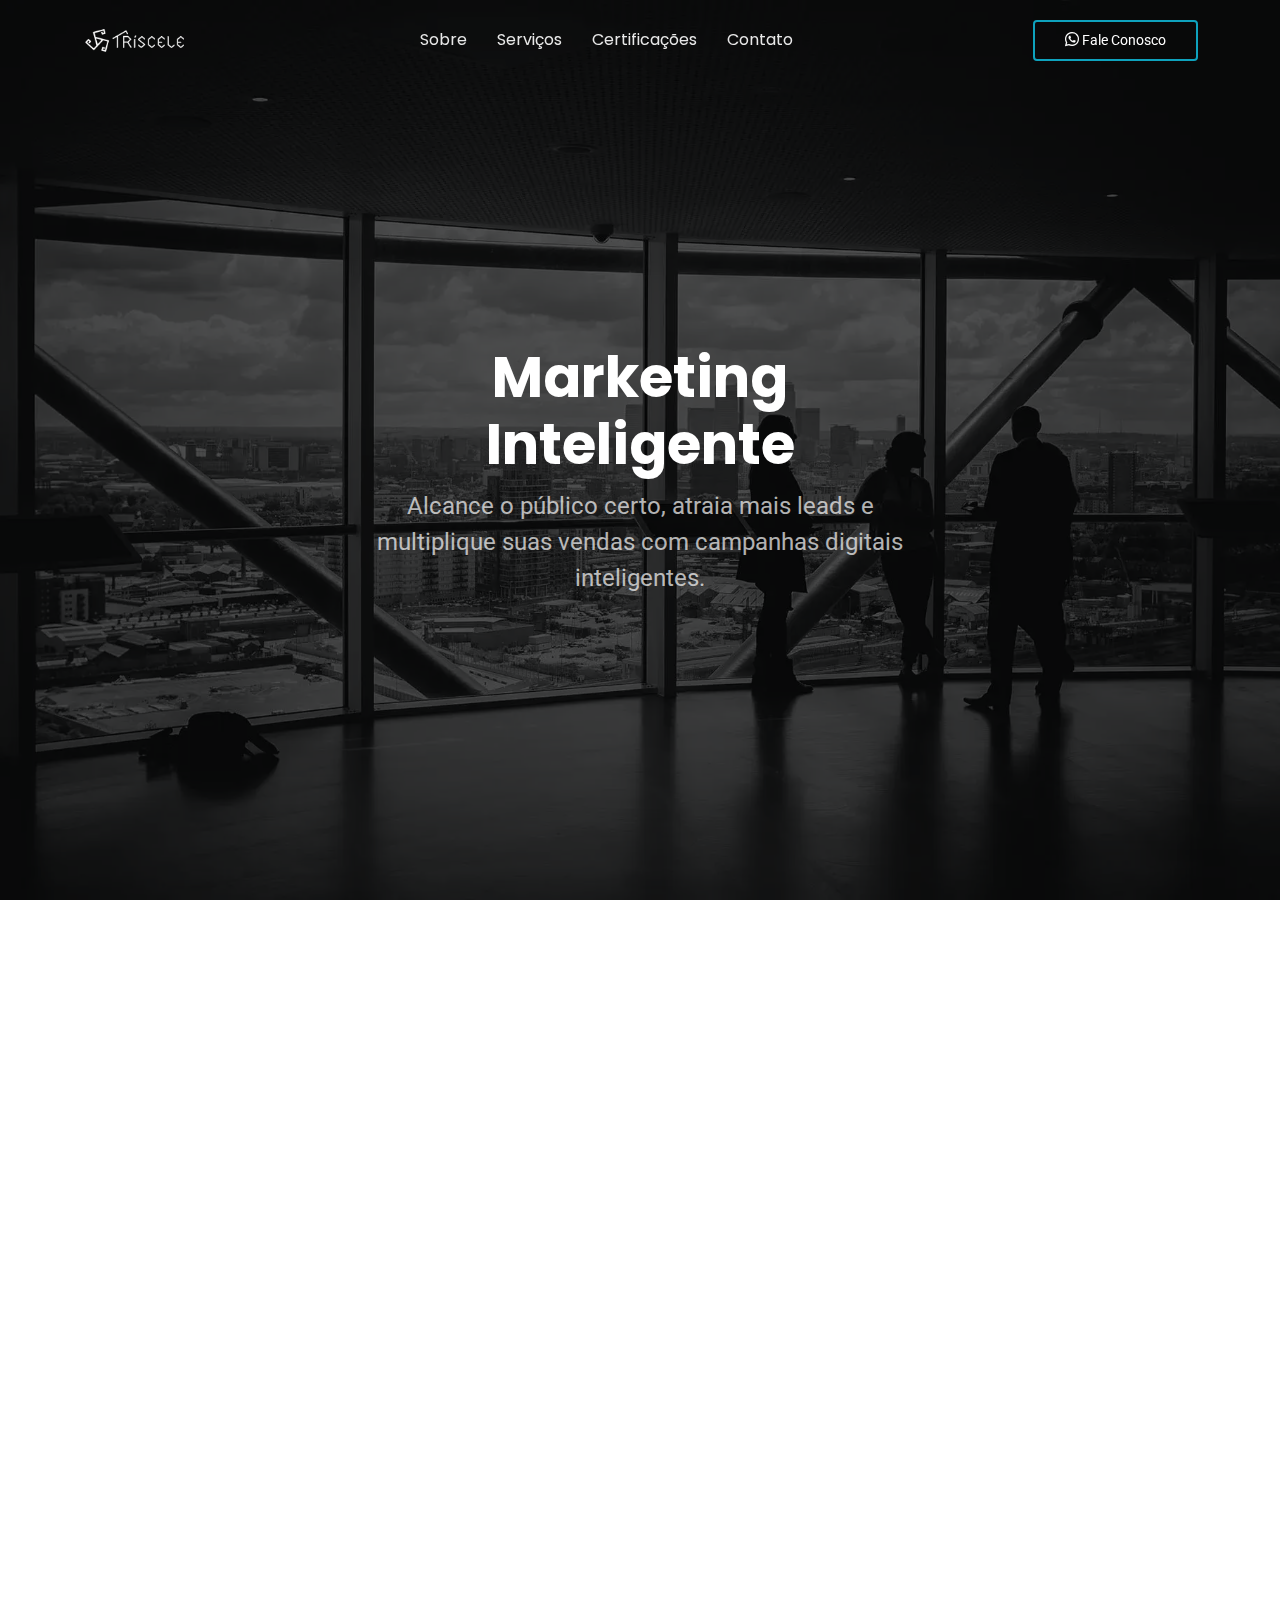
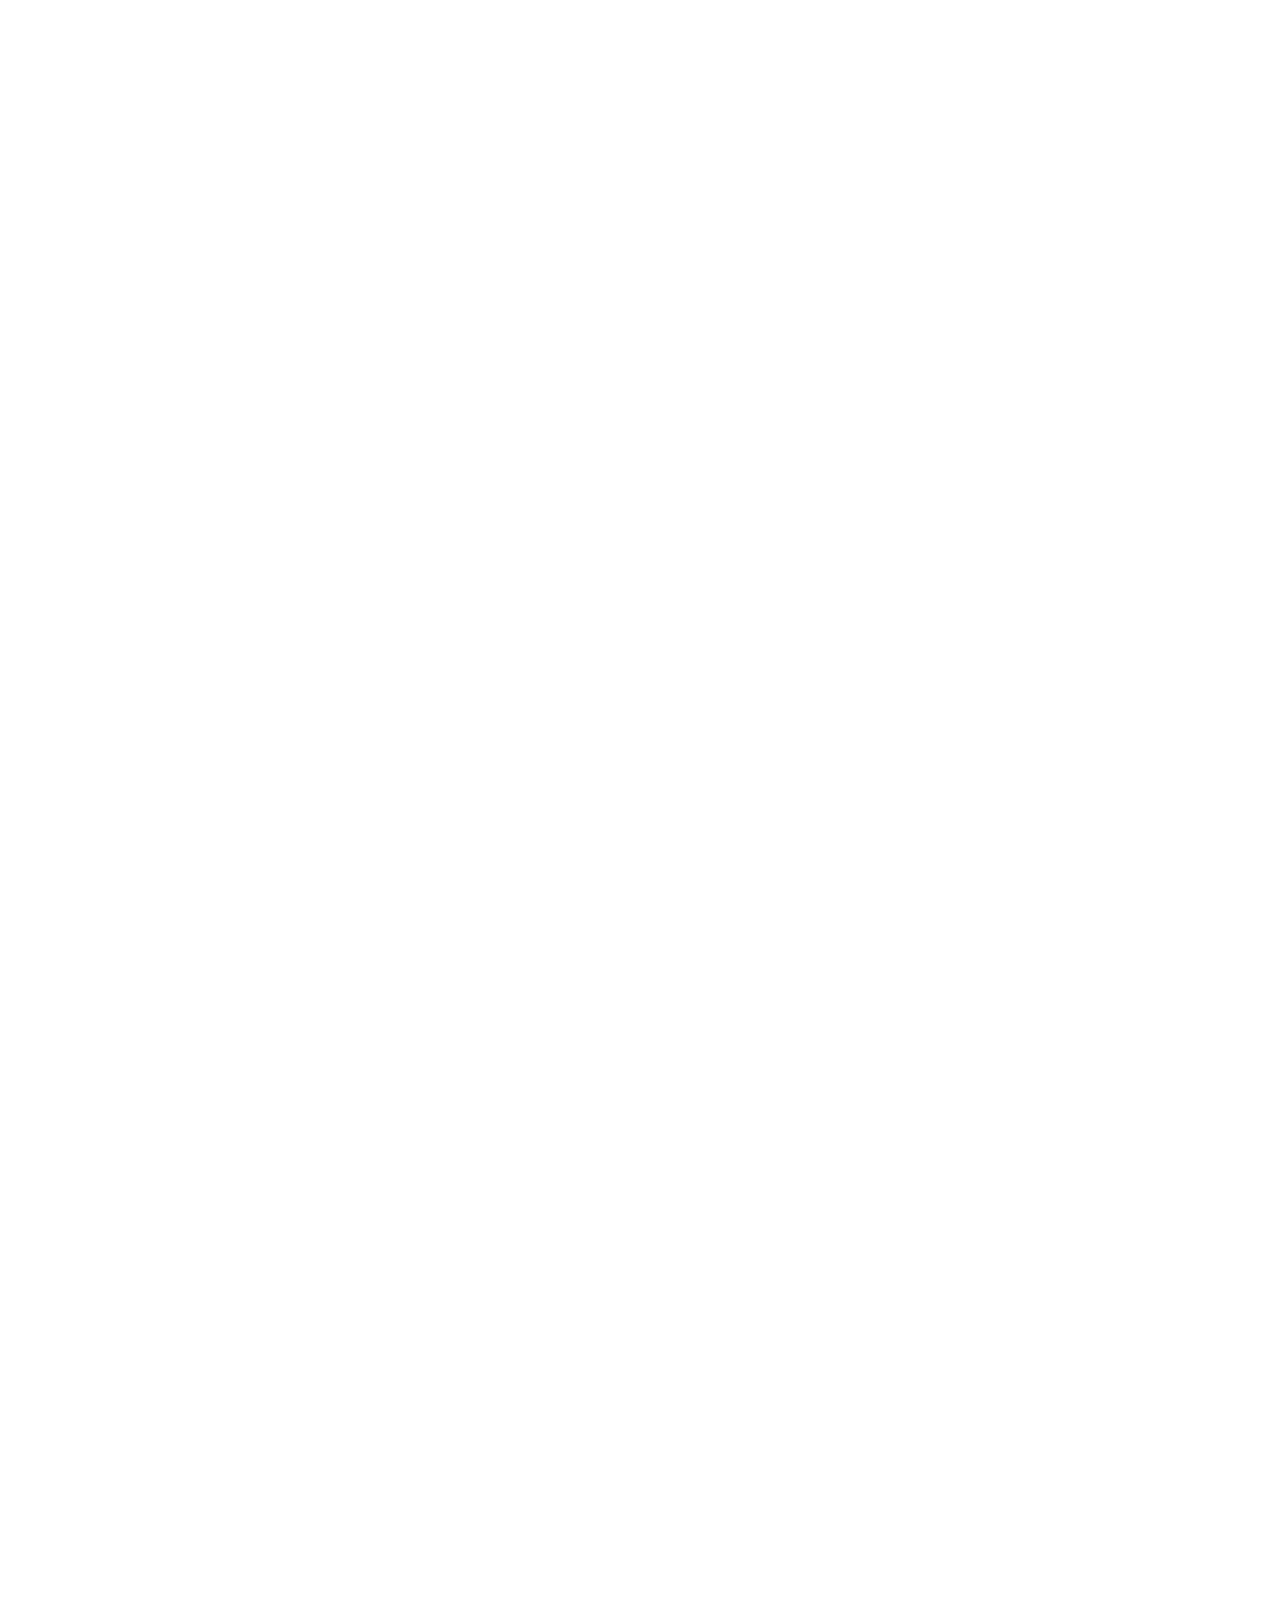
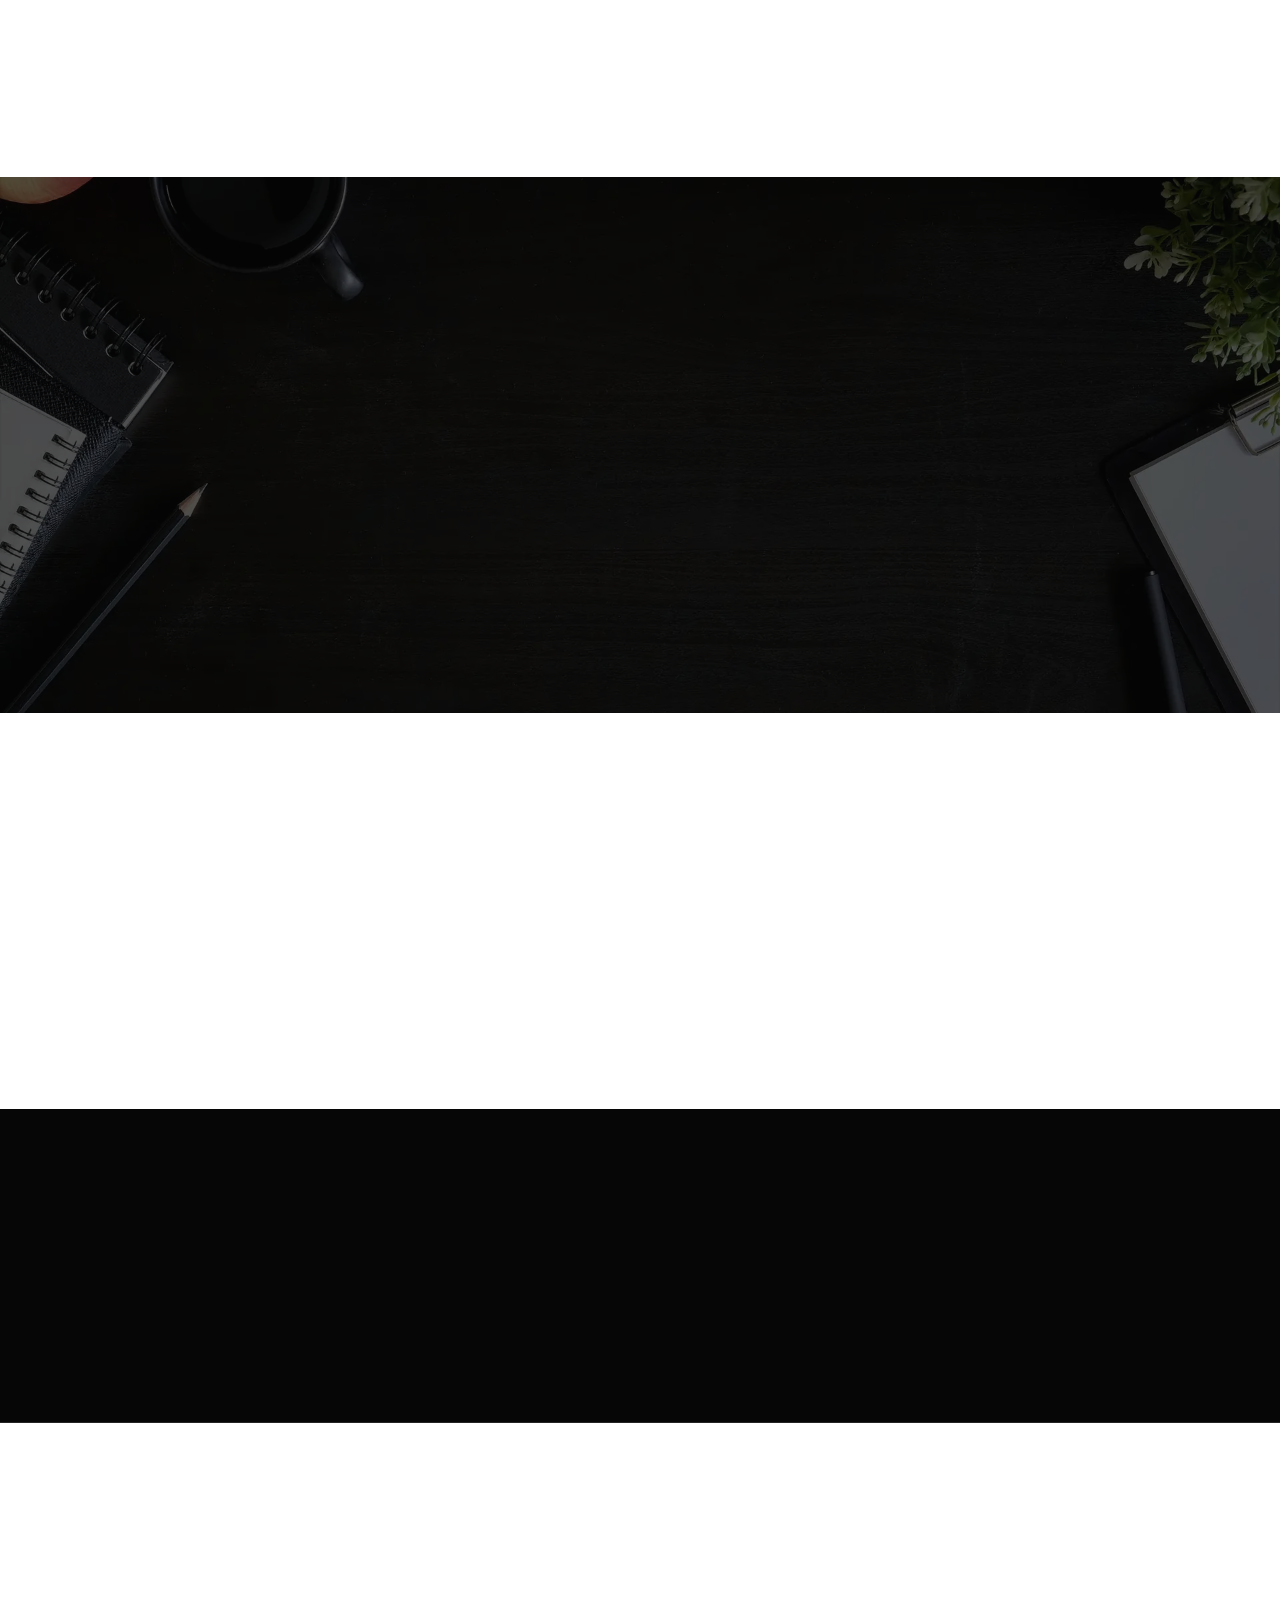
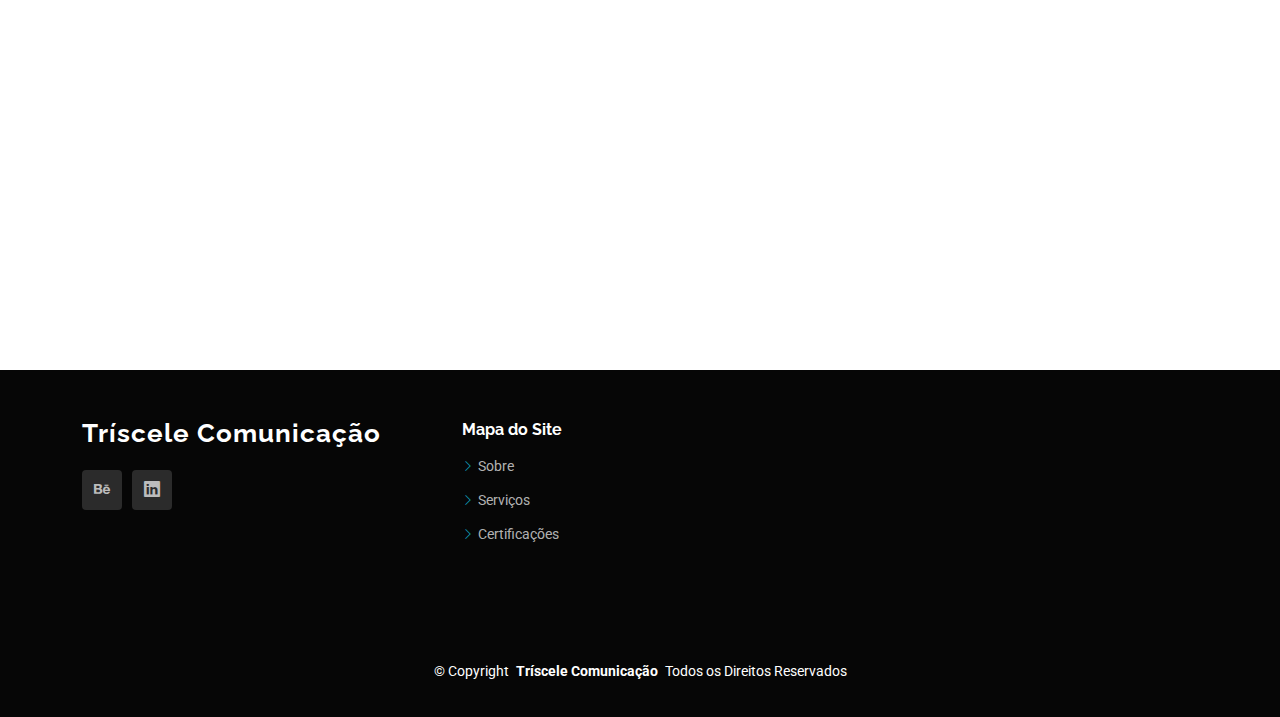
==== index.html @ f2e27f42 "Update index.html" ====
<!DOCTYPE html>
<html lang="en">

<head>
  <meta charset="utf-8">
  <meta content="width=device-width, initial-scale=1.0" name="viewport">
  <title>Tríscele Comunicação</title>
  <meta name="description" content="">
  <meta name="keywords" content="">

  <!-- Favicons -->
  <link href="assets/img/favicon.ico" rel="icon">
  <link href="assets/img/apple-touch-icon.png" rel="apple-touch-icon">

  <!-- Fonts -->
  <link href="https://fonts.googleapis.com" rel="preconnect">
  <link href="https://fonts.gstatic.com" rel="preconnect" crossorigin>
  <link href="https://fonts.googleapis.com/css2?family=Roboto:ital,wght@0,100;0,300;0,400;0,500;0,700;0,900;1,100;1,300;1,400;1,500;1,700;1,900&family=Poppins:ital,wght@0,100;0,200;0,300;0,400;0,500;0,600;0,700;0,800;0,900;1,100;1,200;1,300;1,400;1,500;1,600;1,700;1,800;1,900&family=Raleway:ital,wght@0,100;0,200;0,300;0,400;0,500;0,600;0,700;0,800;0,900;1,100;1,200;1,300;1,400;1,500;1,600;1,700;1,800;1,900&display=swap" rel="stylesheet">

  <!-- Vendor CSS Files -->
  <link href="assets/vendor/bootstrap/css/bootstrap.min.css" rel="stylesheet">
  <link href="assets/vendor/bootstrap-icons/bootstrap-icons.css" rel="stylesheet">
  <link href="assets/vendor/aos/aos.css" rel="stylesheet">
  <link href="assets/vendor/swiper/swiper-bundle.min.css" rel="stylesheet">
  <link href="assets/vendor/glightbox/css/glightbox.min.css" rel="stylesheet">

  <!-- Main CSS File -->
  <link href="assets/css/main.css" rel="stylesheet">
<meta name="description" content="Há 9 anos ajudamos empresas a transformarem estratégias em resultados.">


	<!-- Google Tag Manager -->
<script>(function(w,d,s,l,i){w[l]=w[l]||[];w[l].push({'gtm.start':
new Date().getTime(),event:'gtm.js'});var f=d.getElementsByTagName(s)[0],
j=d.createElement(s),dl=l!='dataLayer'?'&l='+l:'';j.async=true;j.src=
'https://www.googletagmanager.com/gtm.js?id='+i+dl;f.parentNode.insertBefore(j,f);
})(window,document,'script','dataLayer','GTM-5ZWPN7QN');</script>
<!-- End Google Tag Manager -->

</head>

<body class="index-page">

	<!-- Google Tag Manager (noscript) -->
<noscript><iframe src="https://www.googletagmanager.com/ns.html?id=GTM-5ZWPN7QN"
height="0" width="0" style="display:none;visibility:hidden"></iframe></noscript>
<!-- End Google Tag Manager (noscript) -->
	
	<!-- Start of HubSpot Embed Code -->
<script type="text/javascript" id="hs-script-loader" async defer src="//js.hs-scripts.com/48635767.js"></script>
<!-- End of HubSpot Embed Code -->
	
  <header id="header" class="header d-flex align-items-center fixed-top">
    <div class="container-fluid container-xl position-relative d-flex align-items-center justify-content-between">

      <a href="index.html" class="logo d-flex align-items-center me-auto me-lg-0">
        <!-- Uncomment the line below if you also wish to use an image logo -->
        <!-- <img src="assets/img/logo.png" alt=""> -->
        <h1 class="sitename"></h1>
        <span></span><img src="assets/logo.png" alt="">
      </a>

      <nav id="navmenu" class="navmenu">
        <ul>
          <li><a href="#sobre">Sobre</a></li>
          <li><a href="#servicos">Serviços</a></li>
          <li><a href="#certificacoes">Certificações</a></li>
          <li><a href="#contato">Contato</a></li>
        </ul>
        <i class="mobile-nav-toggle d-xl-none bi bi-list"></i>
      </nav>

<a class="btn-getstarted" href="https://wa.me/5562994141488?text=Ol%C3%A1%2C%20vim%20do%20seu%20site%20e%20quero%20falar%20com%20um%20especialista." target="_blank">
  <i class="bi bi-whatsapp"></i> Fale Conosco
</a>

    </div>
  </header>

  <main class="main">

    <!-- Hero Section -->
    <section id="hero" class="hero section dark-background">

      <img src="assets/img/triscele-home.webp" alt="" data-aos="fade-in">

      <div class="container">

        <div class="row justify-content-center text-center" data-aos="fade-up" data-aos-delay="100">
          <div class="col-xl-6 col-lg-8">
            <h2>Marketing Inteligente<span></span></h2>
            <p>Alcance o público certo, atraia mais leads e multiplique suas vendas com campanhas digitais inteligentes.</p>
          </div>
        </div>

       
        </div>

      </div>

    </section><!-- /Hero Section -->

    <!-- sobre Section -->
    <section id="sobre" class="sobre section">

      <div class="container" data-aos="fade-up" data-aos-delay="100">

        <div class="row gy-4">
          <div class="col-lg-6 order-1 order-lg-2">
            <img src="assets/img/sobre-triscele.webp" class="img-fluid" alt="">
          </div>
          <div class="col-lg-6 order-2 order-lg-1 content">
            <h3>Há 9 anos ajudamos empresas a transformarem estratégias em resultados.</h3>
            <p class="fst-italic">
              Atuação sólida em marketing digital para clientes de variados nichos e portes, como Ford Brasil, Casa da Bebida, Biostévi Pharma, Bali Hai, Editora Quadrante e outras.
            </p>
		
            <ul>
						<li><i class="bi bi-check2-all"></i> <span>Serviços completos em marketing digital, social mídia e criação.</span></li>
              <li><i class="bi bi-check2-all"></i> <span>Tráfego pago, CRM, análise de dados e estratégias de marketing personalizadas.</span></li>
              <li><i class="bi bi-check2-all"></i> <span>Inovação constante e foco em soluções alinhadas aos objetivos dos clientes.</span></li>

            </ul>
            <p>
              Contamos com uma certificacoes completa e as melhores plataformas do mercado para oferecer a melhor qualidade em serviços de comunicação e marketing. 
            </p>
          </div>
        </div>

      </div>

    </section><!-- /sobre Section -->

    <!-- Clients Section -->
    <section id="clients" class="clients section">

      <div class="container" data-aos="fade-up" data-aos-delay="100">

        <div class="swiper init-swiper">
          <script type="application/json" class="swiper-config">
            {
              "loop": true,
              "speed": 600,
              "autoplay": {
                "delay": 5000
              },
              "slidesPerView": "auto",
              "pagination": {
                "el": ".swiper-pagination",
                "type": "bullets",
                "clickable": true
              },
              "breakpoints": {
                "320": {
                  "slidesPerView": 2,
                  "spaceBetween": 40
                },
                "480": {
                  "slidesPerView": 3,
                  "spaceBetween": 60
                },
                "640": {
                  "slidesPerView": 4,
                  "spaceBetween": 80
                },
                "992": {
                  "slidesPerView": 6,
                  "spaceBetween": 120
                }
              }
            }
          </script>
          <div class="swiper-wrapper align-items-center">
            <div class="swiper-slide"><img src="assets/img/clients/ford.webp" class="img-fluid" alt=""></div>
            <div class="swiper-slide"><img src="assets/img/clients/casadaempada.webp" class="img-fluid" alt=""></div>
            <div class="swiper-slide"><img src="assets/img/clients/agenciasavannah.webp" class="img-fluid" alt=""></div>
            <div class="swiper-slide"><img src="assets/img/clients/naomaispelo.webp" class="img-fluid" alt=""></div>
            <div class="swiper-slide"><img src="assets/img/clients/tublinepet.webp" class="img-fluid" alt=""></div>
            <div class="swiper-slide"><img src="assets/img/clients/7fam.webp" class="img-fluid" alt=""></div>
            <div class="swiper-slide"><img src="assets/img/clients/elmo-construtora.webp" class="img-fluid" alt=""></div>
            <div class="swiper-slide"><img src="assets/img/clients/casadabebida.webp" class="img-fluid" alt=""></div>
          </div>
          <div class="swiper-pagination"></div>
        </div>

      </div>

    </section><!-- /Clients Section -->
	  
    <!-- metodologia Section -->
    <section id="metodologia" class="metodologia section">

      <div class="container">

        <div class="row gy-4">
          <div class="metodologia-image col-lg-6" data-aos="fade-up" data-aos-delay="100"><img src="assets/img/metodologia-bg.webp" alt=""></div>
          <div class="col-lg-6">
<div class="container section-title" data-aos="fade-up">
        <h2>Metodologia Exclusiva</h2>
        <p>Nosso Método</p>
      </div>
            <div class="metodologia-item d-flex ps-0 ps-lg-3 pt-4 pt-lg-0" data-aos="fade-up" data-aos-delay="200">
              <i class="bi bi-search flex-shrink-0"></i>
              <div>
                <h4>Análise de Dados Completa</h4>
                <p>Estudamos dados detalhados para entender seu negócio e definir as melhores estratégias.</p>
              </div>
            </div><!-- End metodologia Item-->

            <div class="metodologia-item d-flex mt-5 ps-0 ps-lg-3" data-aos="fade-up" data-aos-delay="300">
              <i class="bi bi-crosshair flex-shrink-0"></i>
              <div>
                <h4>Planejamento Estratégico Personalizado</h4>
                <p>Criamos estratégias sob medida para atingir metas específicas e destacar sua marca no mercado.</p>
              </div>
            </div><!-- End metodologia Item-->

            <div class="metodologia-item d-flex mt-5 ps-0 ps-lg-3" data-aos="fade-up" data-aos-delay="400">
              <i class="bi bi-graph-up-arrow flex-shrink-0"></i>
              <div>
                <h4>Foco em Performance e Engajamento</h4>
                <p>Monitoramos resultados em tempo real, otimizando ações para maximizar alcance e conexão com o público.</p>
              </div>
            </div><!-- End metodologia Item-->

            <div class="metodologia-item d-flex mt-5 ps-0 ps-lg-3" data-aos="fade-up" data-aos-delay="500">
              <i class="bi bi-rocket-takeoff flex-shrink-0"></i>
              <div>
                <h4>Inovação e Resultados</h4>
                <p>Utilizamos as melhores ferramentas e tecnologias para alcançar resultados concretos e escaláveis.</p>
              </div>
            </div><!-- End metodologia Item-->

          </div>
        </div>

      </div>

    </section><!-- /metodologia Section -->

    <!-- servicos Section -->
    <section id="servicos" class="servicos section">

      <!-- Section Title -->
      <div class="container section-title" data-aos="fade-up">
        <h2>O que fazemos</h2>
        <p>Serviços e Soluções</p>
      </div><!-- End Section Title -->

      <div class="container">

        <div class="row gy-4">

         <div class="col-lg-4 col-md-6" data-aos="fade-up" data-aos-delay="100">
  <div class="service-item position-relative">
    <div class="icon">
      <i class="bi bi-rocket-takeoff"></i>
    </div>
    <h3>Marketing Digital</h3>
    <p>Estratégias completas, incluindo gestão de redes sociais, produção de conteúdo, campanhas de anúncios, e-mail marketing e branding, tudo para fortalecer sua presença online e gerar resultados.</p>
  </div>
</div><!-- End Service Item -->

<div class="col-lg-4 col-md-6" data-aos="fade-up" data-aos-delay="200">
  <div class="service-item position-relative">
    <div class="icon">
      <i class="bi bi-currency-dollar"></i>
    </div>
    <h3>Gestão de Tráfego Pago</h3>
    <p>Campanhas no Google Ads, Facebook Ads, Instagram Ads, Linkedin Ads e outras, com segmentação precisa, criação de anúncios e otimização contínua para aumentar conversões e maximizar o ROI.</p>
  </div>
</div><!-- End Service Item -->

<div class="col-lg-4 col-md-6" data-aos="fade-up" data-aos-delay="300">
  <div class="service-item position-relative">
    <div class="icon">
      <i class="bi bi-search"></i>
    </div>
    <h3>Otimização SEO</h3>
    <p>Realizo auditorias, pesquisa de palavras-chave, produção de conteúdo otimizado e link building, melhorando seu ranqueamento nos buscadores e atraindo tráfego orgânico qualificado.</p>
  </div>
</div><!-- End Service Item -->

<div class="col-lg-4 col-md-6" data-aos="fade-up" data-aos-delay="400">
  <div class="service-item position-relative">
    <div class="icon">
      <i class="bi bi-graph-up-arrow"></i>
    </div>
    <h3>Análise de Dados</h3>
    <p>Monitoramento de métricas, relatórios detalhados, análise de performance e insights para otimizar campanhas, entender o público e aprimorar a tomada de decisão.</p>
  </div>
</div><!-- End Service Item -->

<div class="col-lg-4 col-md-6" data-aos="fade-up" data-aos-delay="500">
  <div class="service-item position-relative">
    <div class="icon">
      <i class="bi bi-gear"></i>
    </div>
    <h3>Automação de Marketing</h3>
    <p>Implementamos sistemas para automação de e-mails, nutrição de leads, CRM e funis de vendas, garantindo comunicação personalizada e aumento de conversões.</p>
  </div>
</div><!-- End Service Item -->

<div class="col-lg-4 col-md-6" data-aos="fade-up" data-aos-delay="600">
  <div class="service-item position-relative">
    <div class="icon">
      <i class="bi bi-laptop"></i>
    </div>
    <h3>Criação e Otimização de Sites</h3>
    <p>Desenvolvemos sites responsivos, otimizados para SEO e com UX/UI modernas, além de realizar melhorias em sites existentes para maximizar a performance e conversão.</p>
  </div>
</div><!-- End Service Item -->
	

        </div>

      </div>

    </section><!-- /servicos Section -->

  

    <!-- depoimentos Section -->
    <section id="depoimentos" class="depoimentos section dark-background">

      <img src="assets/img/depoimentos-bg.webp" class="depoimentos-bg" alt="">

      <div class="container" data-aos="fade-up" data-aos-delay="100">

        <div class="swiper init-swiper">
          <script type="application/json" class="swiper-config">
            {
              "loop": true,
              "speed": 600,
              "autoplay": {
                "delay": 5000
              },
              "slidesPerView": "auto",
              "pagination": {
                "el": ".swiper-pagination",
                "type": "bullets",
                "clickable": true
              }
            }
          </script>
          <div class="swiper-wrapper">

            <div class="swiper-slide">
              <div class="testimonial-item">
                <img src="assets/img/depoimentos/depoimentos-1.jpg" class="testimonial-img" alt="">
                <h3>Carlos Eduardo</h3>
                <h4>Gerente de Negócios &amp; Studio Que</h4>
                <div class="stars">
                  <i class="bi bi-star-fill"></i><i class="bi bi-star-fill"></i><i class="bi bi-star-fill"></i><i class="bi bi-star-fill"></i><i class="bi bi-star-fill"></i>
                </div>
                <p>
                  <i class="bi bi-quote quote-icon-left"></i>
                  <span>  A Ana nos transmitiu segurança e responsabilidade desde a primeira reunião. Ela foi responsável pela mídia de 4 escolas, sendo 2 locais (Goiânia) e outras 2 de Brasília e nos trouxe resultados (o dobro no volume de leads) ainda na primeira campanha, comprovando que seu trabalho é excepcional.</span>
                  <i class="bi bi-quote quote-icon-right"></i>
                </p>
              </div>
            </div><!-- End testimonial item -->

            <div class="swiper-slide">
              <div class="testimonial-item">
                <img src="assets/img/depoimentos/depoimentos-2.jpg" class="testimonial-img" alt="">
                <h3>Paulo Miranda</h3>
                <h4>Consultor de Marketing - Editora Quadrante</h4>
                <div class="stars">
                  <i class="bi bi-star-fill"></i><i class="bi bi-star-fill"></i><i class="bi bi-star-fill"></i><i class="bi bi-star-fill"></i><i class="bi bi-star-fill"></i>
                </div>
                <p>
                  <i class="bi bi-quote quote-icon-left"></i>
                  <span>Alcançamos excelentes resultados com as estratégias propostas pela Ana. A implementação gradual de orçamento, com gestão responsável, trouxe ganho de receita e ROAS para a loja. Batemos faturamento recorde, principalmente com as atualizações e otimizações aplicadas. Profissional altamente qualificada.</span>
                  <i class="bi bi-quote quote-icon-right"></i>
                </p>
              </div>
            </div><!-- End testimonial item -->

            <div class="swiper-slide">
              <div class="testimonial-item">
                <img src="assets/img/depoimentos/depoimentos-3.jpg" class="testimonial-img" alt="">
                <h3>José de Almeida Neto</h3>
                <h4>Sócio e Diretor Criativo da New Comunicação</h4>
                <div class="stars">
                  <i class="bi bi-star-fill"></i><i class="bi bi-star-fill"></i><i class="bi bi-star-fill"></i><i class="bi bi-star-fill"></i><i class="bi bi-star-fill"></i>
                </div>
                <p>
                  <i class="bi bi-quote quote-icon-left"></i>
                  <span> Como sócio da New Comunicação, tenho o prazer de recomendar os serviços exemplares da Ana D'avilla como gestora de tráfego. Sua expertise e dedicação foram fundamentais para o sucesso de nossos projetos. Profissional dedicada, estudiosa e sempre prestativa. 
Não hesito em sugerir seus serviços a outras empresas e agências de publicidade em busca de resultados excepcionais.</span>
                  <i class="bi bi-quote quote-icon-right"></i>
                </p>
              </div>
            </div><!-- End testimonial item -->

            <div class="swiper-slide">
              <div class="testimonial-item">
                <img src="assets/img/depoimentos/depoimentos-4.jpg" class="testimonial-img" alt="">
                <h3>Stefania de Paula</h3>
                <h4>Gestora - Puery's By Baby</h4>
                <div class="stars">
                  <i class="bi bi-star-fill"></i><i class="bi bi-star-fill"></i><i class="bi bi-star-fill"></i><i class="bi bi-star-fill"></i><i class="bi bi-star-fill"></i>
                </div>
                <p>
                  <i class="bi bi-quote quote-icon-left"></i>
                  <span>A Ana é uma profissional de alta qualidade pois ela analisa a questão do cliente e busca os melhores caminhos e principalmente chega nos resultados. Sabe ouvir e ponderar ao mesmo tempo as estratégias e sempre nos oferece oportunidades de negócios visando sua amplitude. Profissional engajada, eficiente e rápida nas soluções.</span>
                  <i class="bi bi-quote quote-icon-right"></i>
                </p>
              </div>
            </div><!-- End testimonial item -->

            <div class="swiper-slide">
              <div class="testimonial-item">
                <img src="assets/img/depoimentos/depoimentos-5.jpg" class="testimonial-img" alt="">
                <h3>Bráulio Freire</h3>
                <h4>Gestor - Ampla Comunicação</h4>
                <div class="stars">
                  <i class="bi bi-star-fill"></i><i class="bi bi-star-fill"></i><i class="bi bi-star-fill"></i><i class="bi bi-star-fill"></i><i class="bi bi-star-fill"></i>
                </div>
                <p>
                  <i class="bi bi-quote quote-icon-left"></i>
                  <span>Uma das das minhas maiores dores nesses 14 anos como empresário era achar uma profissional competente. Há 4 anos encontramos a Ana e tivemos uma parceria sólida e com entrega pontual, com resultado e de qualidade nos serviços.</span>
                  <i class="bi bi-quote quote-icon-right"></i>
                </p>
              </div>
            </div><!-- End testimonial item -->

          </div>
          <div class="swiper-pagination"></div>
        </div>

      </div>

    </section><!-- /depoimentos Section -->

    <!-- certificacoes Section -->
    <section id="certificacoes" class="certificacoes section">

     

<!-- Certificação Section -->

 <!-- Section Title -->
      <div class="container section-title" data-aos="fade-up">
        <h2>Oficial</h2>
        <p>Certificações</p>
      </div><!-- End Section Title -->
	  
	  <!-- Section Title -->
<section id="certificacao" class="certificacao section">
  <div class="container" data-aos="fade-up">
    <div class="row justify-content-center text-center">
      <!-- Certificação 1 -->
      <div class="col-lg-4 col-md-4 col-sm-12 d-flex justify-content-center align-items-center mb-4">
        <img src="assets/img/certificacao/googlesearch.png" class="img-fluid" alt="Google Search">
      </div>

      <!-- Certificação 2 -->
      <div class="col-lg-4 col-md-4 col-sm-12 d-flex justify-content-center align-items-center mb-4">
        <img src="assets/img/certificacao/inboundmkt.png" class="img-fluid" alt="Inbound Marketing">
      </div>

      <!-- Certificação 3 -->
      <div class="col-lg-4 col-md-4 col-sm-12 d-flex justify-content-center align-items-center mb-4">
        <img src="assets/img/certificacao/gestaopeace.png" class="img-fluid" alt="Gestão Peace">
      </div>
    </div>
  </div>
</section>

	 <!-- Call To Action Section -->
    <section id="call-to-action" class="call-to-action section dark-background">

      <img src="assets/img/cta-bg.webp" alt="">

      <div class="container">
        <div class="row justify-content-center" data-aos="zoom-in" data-aos-delay="100">
          <div class="col-xl-10">
            <div class="text-center">
              <h3>Temos um presente pra você!</h3>
              <p>Baixe agora o E-book <strong>"As 10 Principais Tendências de Marketing para 2025</strong> e planeje-se!</p>
              <a class="cta-btn" href="#">Baixar E-book</a>
            </div>
          </div>
        </div>
      </div>

    </section><!-- /Call To Action Section -->

    <!-- contato Section -->
    <section id="contato" class="contato section">

      <!-- Section Title -->
      <div class="container section-title" data-aos="fade-up">
        <h2>Contato</h2>
        <p>Fale Conosco</p>
      </div><!-- End Section Title -->

      <div class="container" data-aos="fade-up" data-aos-delay="100">

      

        <div class="row gy-4">

          <div class="col-lg-4">
            <div class="info-item d-flex" data-aos="fade-up" data-aos-delay="300">
              <i class="bi bi-geo-alt flex-shrink-0"></i>
              <div>
                <h3>Onde Estamos</h3>
                <p>Goiânia - Brasil</p>
              </div>
            </div><!-- End Info Item -->

            <div class="info-item d-flex" data-aos="fade-up" data-aos-delay="400">
              <i class="bi bi-telephone flex-shrink-0"></i>
              <div>
                <h3>Whatsapp</h3>
               <p><a href="https://wa.me/5562994141488?text=Ol%C3%A1%2C%20vim%20do%20seu%20site%20e%20quero%20falar%20com%20um%20especialista" target="_blank">+55 62 9 9414-1488</a></p></p>
              </div>
            </div><!-- End Info Item -->

            <div class="info-item d-flex" data-aos="fade-up" data-aos-delay="500">
              <i class="bi bi-envelope flex-shrink-0"></i>
              <div>
                <h3>Email</h3>
                <p>contato@triscelecomunicacao.com.br</p>
              </div>
            </div><!-- End Info Item -->

          </div>


<!-- Formulário de Contato -->
<div class="col-lg-8">
  <form id="form-contato" action="https://forms.hubspot.com/uploads/form/v2/48635767/f7f800ad-abc5-42a9-9037-f40346e1f3b0" method="post">
    <!-- Campo Honeypot para evitar bots -->
    <input type="text" name="honeypot" style="display: none;"> 

    <div class="row">
      <div class="col-md-6">
        <div class="mb-3">
          <input type="text" class="form-control" id="nome" name="name" placeholder="Nome" required>
        </div>
      </div>
      <div class="col-md-6">
        <div class="mb-3">
          <input type="tel" class="form-control" id="telefone" name="phone" placeholder="Telefone/Whatsapp" required>
        </div>
      </div>
    </div>
    
    <!-- Campo E-mail (para o cliente receber a resposta) -->
    <div class="mb-3">
      <input type="email" class="form-control" id="email" name="email" placeholder="Email" required>
    </div>
    
    <!-- Campo Segmento da Empresa -->
    <div class="mb-3">
      <select class="form-control" name="segmento" required>
        <option value="" disabled selected>Segmento da sua empresa</option>
        <option value="Alimentação">Alimentação</option>
        <option value="Varejo">Moda e/ou Varejo</option>
        <option value="Saúde">Saúde e/ou Estética</option>
        <option value="Tecnologia">Tecnologia</option>
        <option value="Educação">Educação</option>
        <option value="E-Commerce">E-Commerce</option>
        <option value="Eventos">Eventos</option>
        <option value="Outro">Outro</option>
      </select>
    </div>

    <!-- Campo Faturamento Mensal -->
    <div class="mb-3">
      <select class="form-control" name="faturamento" required>
        <option value="" disabled selected>Faturamento mensal</option>
        <option value="30 a 50 mil">30 a 50 mil</option>
        <option value="50 a 80 mil">50 a 80 mil</option>
        <option value="80 a 120 mil">80 a 120 mil</option>
        <option value="Acima de 120 mil">Acima de 120 mil</option>
      </select>
    </div>

    <!-- reCAPTCHA v2 -->
    <div class="mb-3">
      <div class="g-recaptcha" data-sitekey="6Ld406oqAAAAAPf8N5yw75R0ccs6UJ-HCtPL_ANZ"></div>
    </div>

    <div class="text-center">
      <button type="submit" class="btn btn-primary">Enviar</button>
    </div>

    <!-- Campo de resposta (para enviar o e-mail de retorno para o cliente) -->
    <input type="hidden" name="replyTo" id="replyTo">
  </form>

  <!-- Mensagem de sucesso -->
  <div id="mensagem-sucesso" class="alert alert-success" style="display: none;">
    <strong>Sucesso!</strong> Seu formulário foi enviado com sucesso.
  </div>

  <!-- Mensagem de erro -->
  <div id="mensagem-erro" class="alert alert-danger" style="display: none;">
    <strong>Erro!</strong> Ocorreu um problema ao enviar o formulário. Tente novamente.
  </div>
</div><!-- End Formulário -->

<!-- Carregamento do reCAPTCHA -->
<script src="https://www.google.com/recaptcha/api.js" async defer></script>

<script>
  // Função para garantir que o formulário está sendo enviado após validação do reCAPTCHA
  document.getElementById('form-contato').addEventListener('submit', function (e) {
    var recaptchaResponse = grecaptcha.getResponse();
    if (!recaptchaResponse) {
      alert('Por favor, verifique o reCAPTCHA.');
      e.preventDefault(); // Impede o envio do formulário se o reCAPTCHA não foi validado
    } else {
      // Previne o envio padrão do formulário para mostrar a resposta do HubSpot
      e.preventDefault();
      
      var formData = new FormData(this);
      
      fetch('https://forms.hubspot.com/uploads/form/v2/48635767/f7f800ad-abc5-42a9-9037-f40346e1f3b0', {
        method: 'POST',
        body: formData
      })
      .then(response => {
        // Mostrar mensagem de sucesso
        document.getElementById('mensagem-sucesso').style.display = 'block';
        // Resetar o formulário após envio
        document.getElementById('form-contato').reset();
      })
      .catch(error => {
        console.error('Erro:', error);
        // Mostrar mensagem de erro
        document.getElementById('mensagem-erro').style.display = 'block';
      });
    }
  });
</script>
	
  </main>

  <footer id="footer" class="footer dark-background">

    <div class="footer-top">
      <div class="container">
        <div class="row gy-4">
          <div class="col-lg-4 col-md-6 footer-sobre">
            <a href="index.html" class="logo d-flex align-items-center">
              <span class="sitename">Tríscele Comunicação</span>
            </a>
            
            <div class="social-links d-flex mt-4">
              <a href="https://www.behance.net/triscelemkt"><i class="bi bi-behance"></i></a>
              <a href="https://www.linkedin.com/in/ana-davilla/"><i class="bi bi-linkedin"></i></a>
            </div>
          </div>

          <div class="col-lg-2 col-md-3 footer-links">
            <h4>Mapa do Site</h4>
            <ul>
              <li><i class="bi bi-chevron-right"></i> <a href="#"> Sobre</a></li>
              <li><i class="bi bi-chevron-right"></i> <a href="#"> Serviços</a></li>
              <li><i class="bi bi-chevron-right"></i> <a href="#"> Certificações</a></li>
            </ul>
          </div>





        </div>
      </div>
    </div>
	
	

    <div class="copyright">
      <div class="container text-center">
        <p>© <span>Copyright</span> <strong class="px-1 sitename">Tríscele Comunicação</strong> <span>Todos os Direitos Reservados</span></p>
        <div class="credits">
         
        </div>
      </div>
    </div>

  </footer>

  <!-- Scroll Top -->
  <a href="#" id="scroll-top" class="scroll-top d-flex align-items-center justify-content-center"><i class="bi bi-arrow-up-short"></i></a>

  <!-- Preloader -->
  <div id="preloader"></div>

  <!-- Vendor JS Files -->
  <script src="assets/vendor/bootstrap/js/bootstrap.bundle.min.js"></script>
  <script src="assets/vendor/php-email-form/validate.js"></script>
  <script src="assets/vendor/aos/aos.js"></script>
  <script src="assets/vendor/swiper/swiper-bundle.min.js"></script>
  <script src="assets/vendor/glightbox/js/glightbox.min.js"></script>
  <script src="assets/vendor/imagesloaded/imagesloaded.pkgd.min.js"></script>
  <script src="assets/vendor/isotope-layout/isotope.pkgd.min.js"></script>
  <script src="assets/vendor/purecounter/purecounter_vanilla.js"></script>

  <!-- Main JS File -->
  <script src="assets/js/main.js"></script>

</body>

</html>
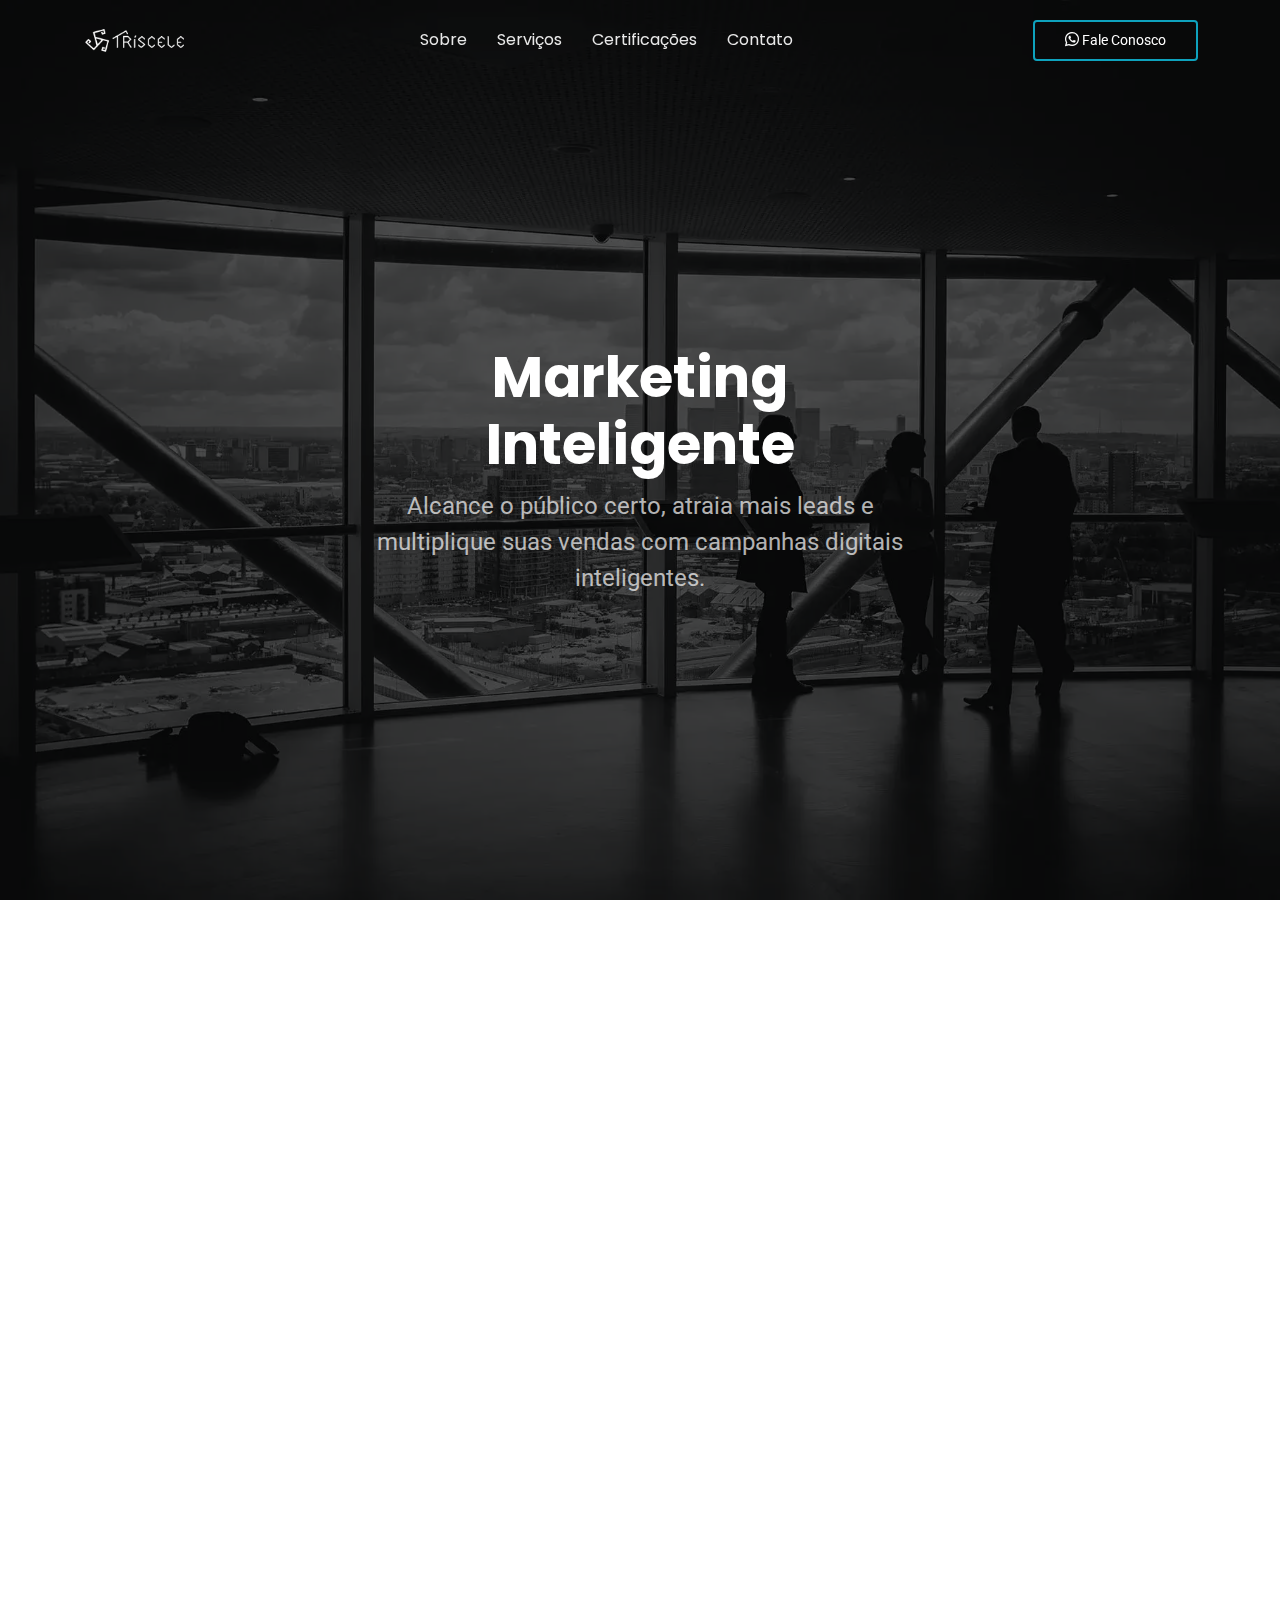
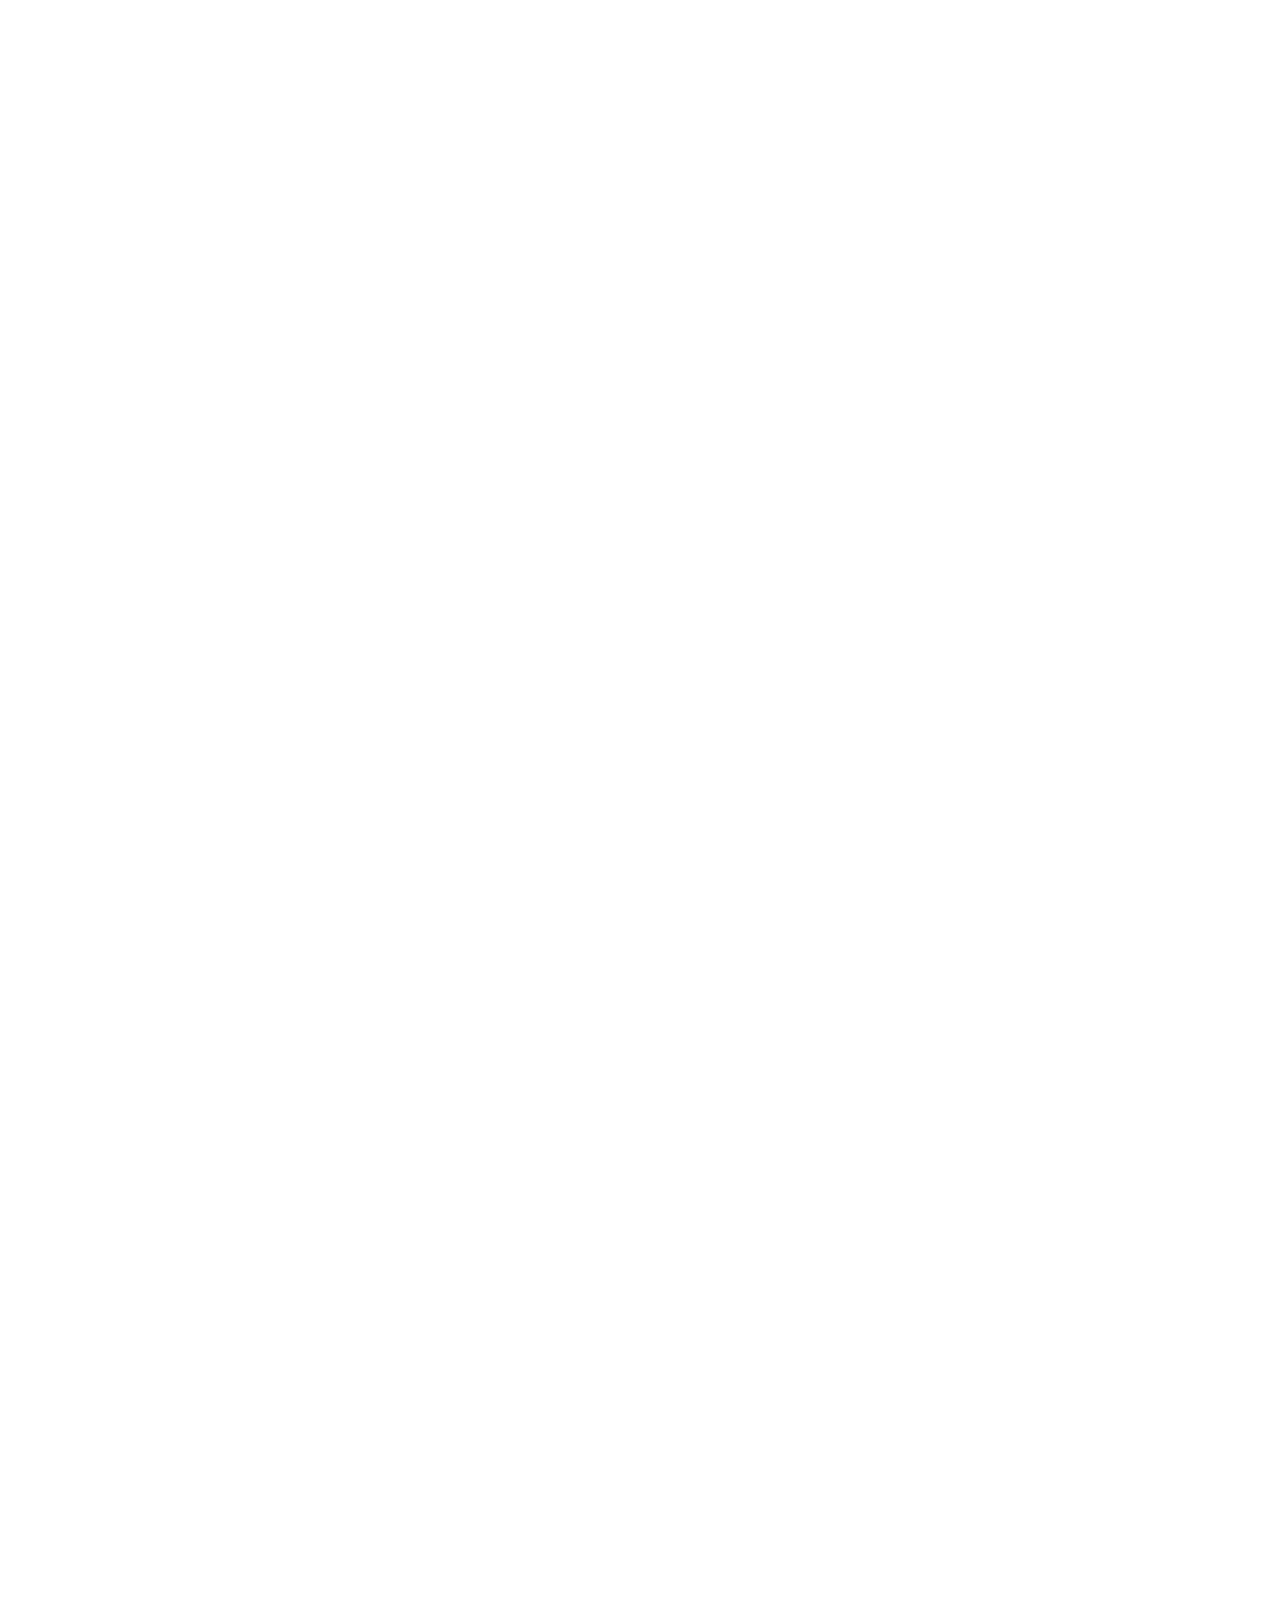
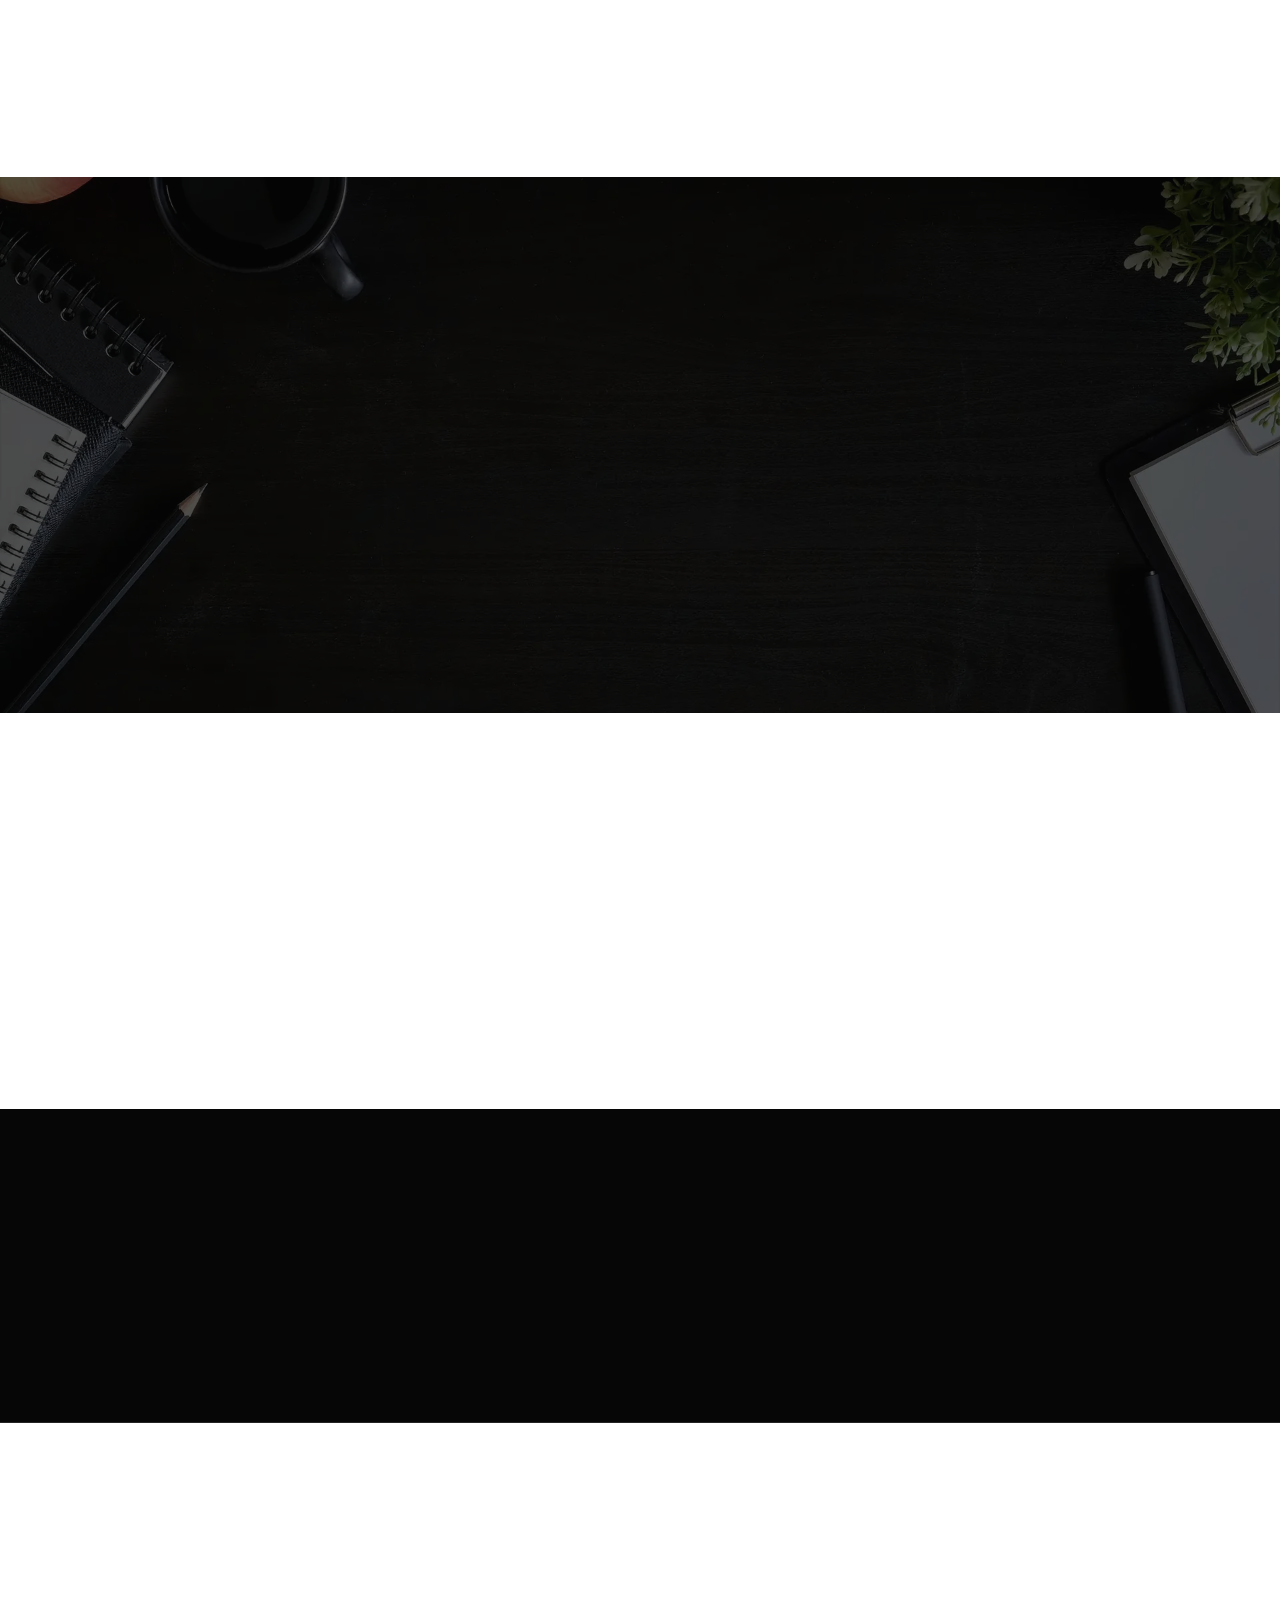
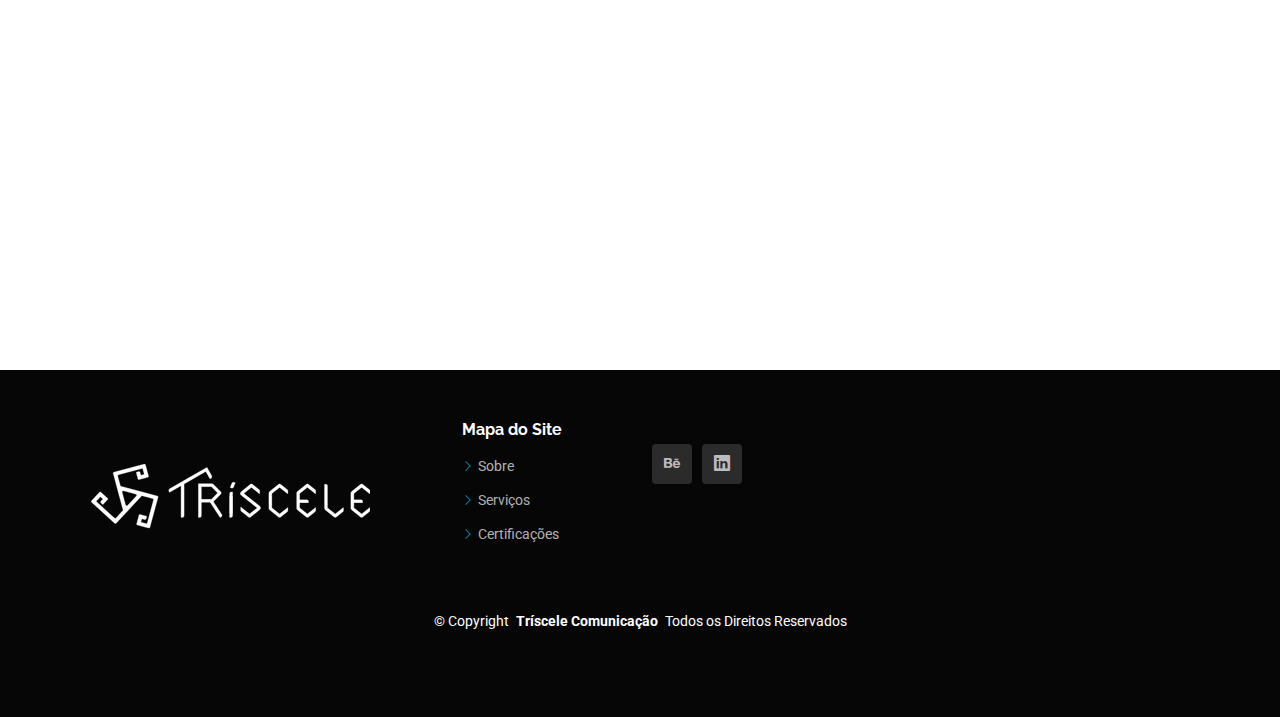
==== commit c8142f49: "Update index.html" ====
--- a/index.html
+++ b/index.html
@@ -642,19 +642,17 @@
 	
   </main>
 
-  <footer id="footer" class="footer dark-background">
+ <footer id="footer" class="footer dark-background">
 
     <div class="footer-top">
       <div class="container">
         <div class="row gy-4">
           <div class="col-lg-4 col-md-6 footer-sobre">
             <a href="index.html" class="logo d-flex align-items-center">
-              <span class="sitename">Tríscele Comunicação</span>
             </a>
             
             <div class="social-links d-flex mt-4">
-              <a href="https://www.behance.net/triscelemkt"><i class="bi bi-behance"></i></a>
-              <a href="https://www.linkedin.com/in/ana-davilla/"><i class="bi bi-linkedin"></i></a>
+              <span></span><img src="assets/logo.png" alt="">
             </div>
           </div>
 
@@ -668,13 +666,13 @@
           </div>
 
 
-
-
-
-        </div>
-      </div>
-    </div>
-	
+<div class="col-lg-4 col-md-12 footer-newsletter">
+ <div class="social-links d-flex mt-4">
+              <a href="https://www.behance.net/triscelemkt"><i class="bi bi-behance"></i></a>
+              <a href="https://www.linkedin.com/in/ana-davilla/"><i class="bi bi-linkedin"></i></a>
+            </div>
+          </div>
+</div>
 	
 
     <div class="copyright">
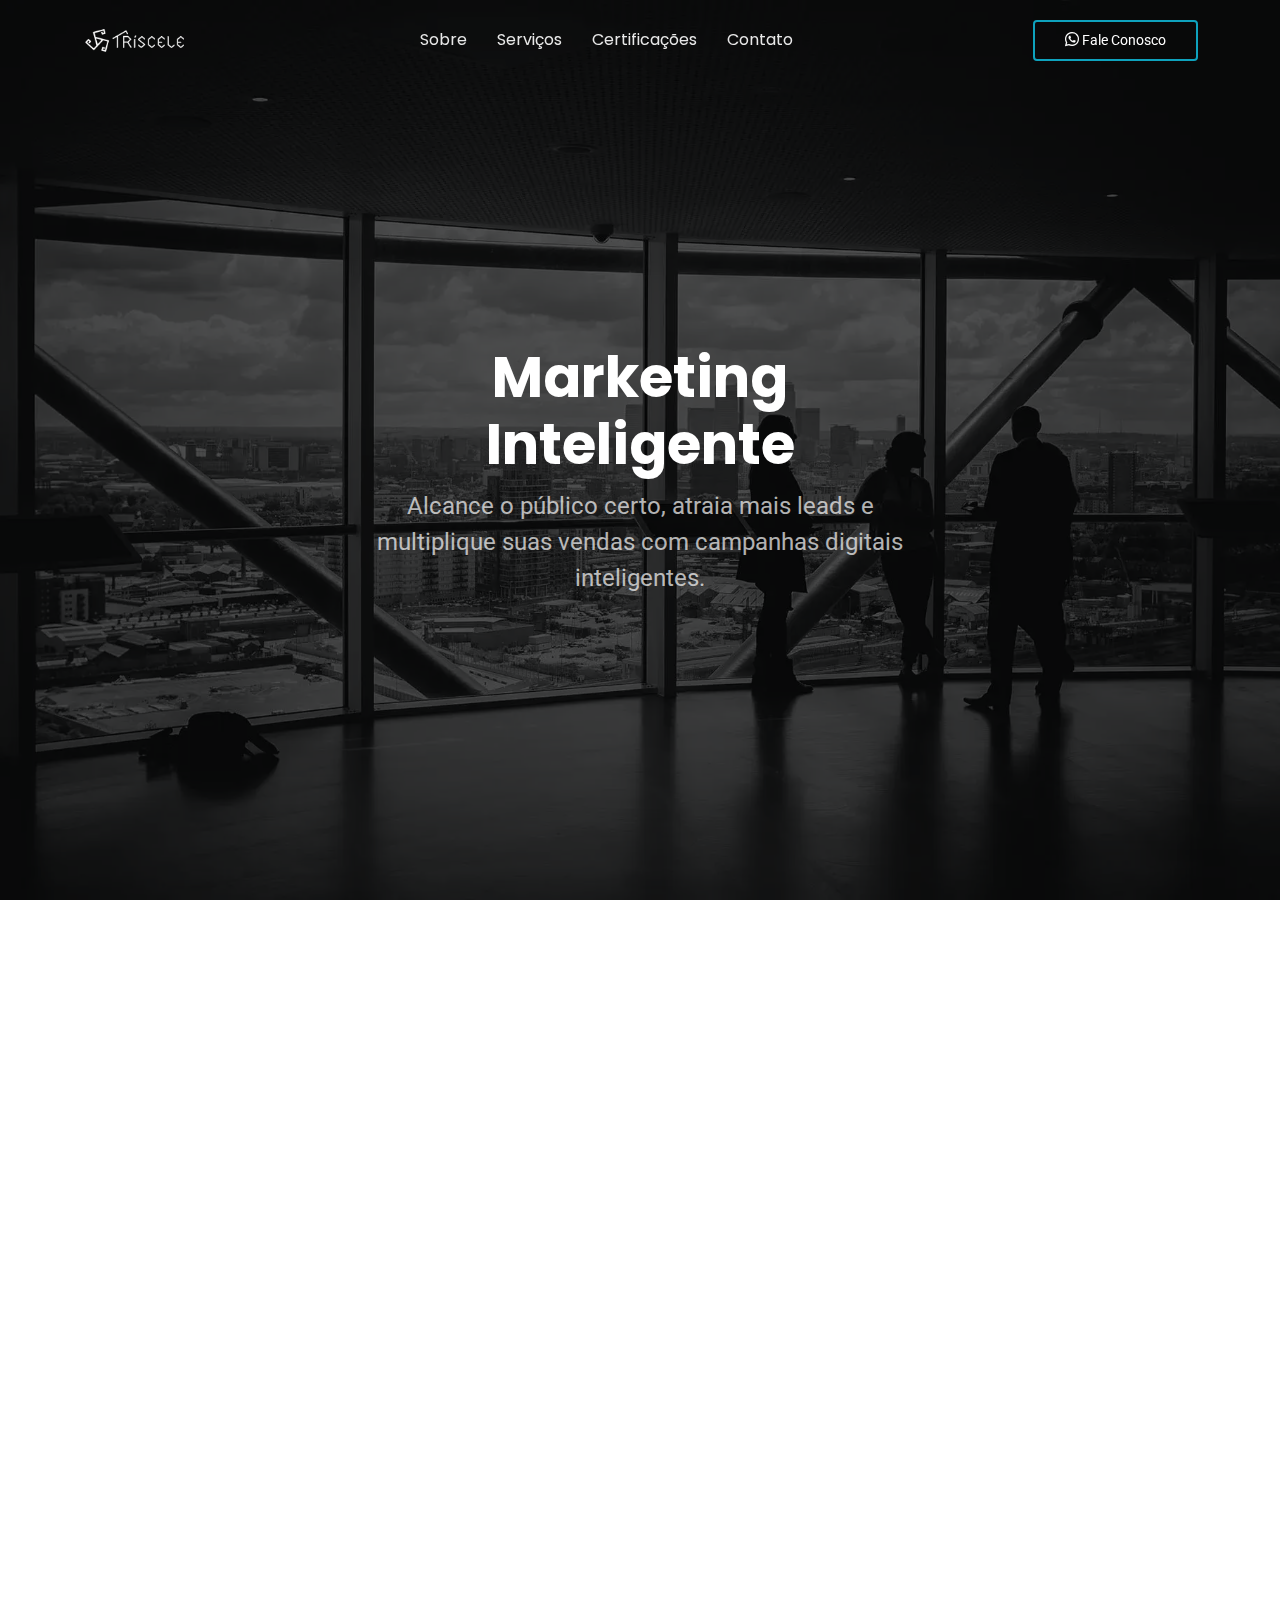
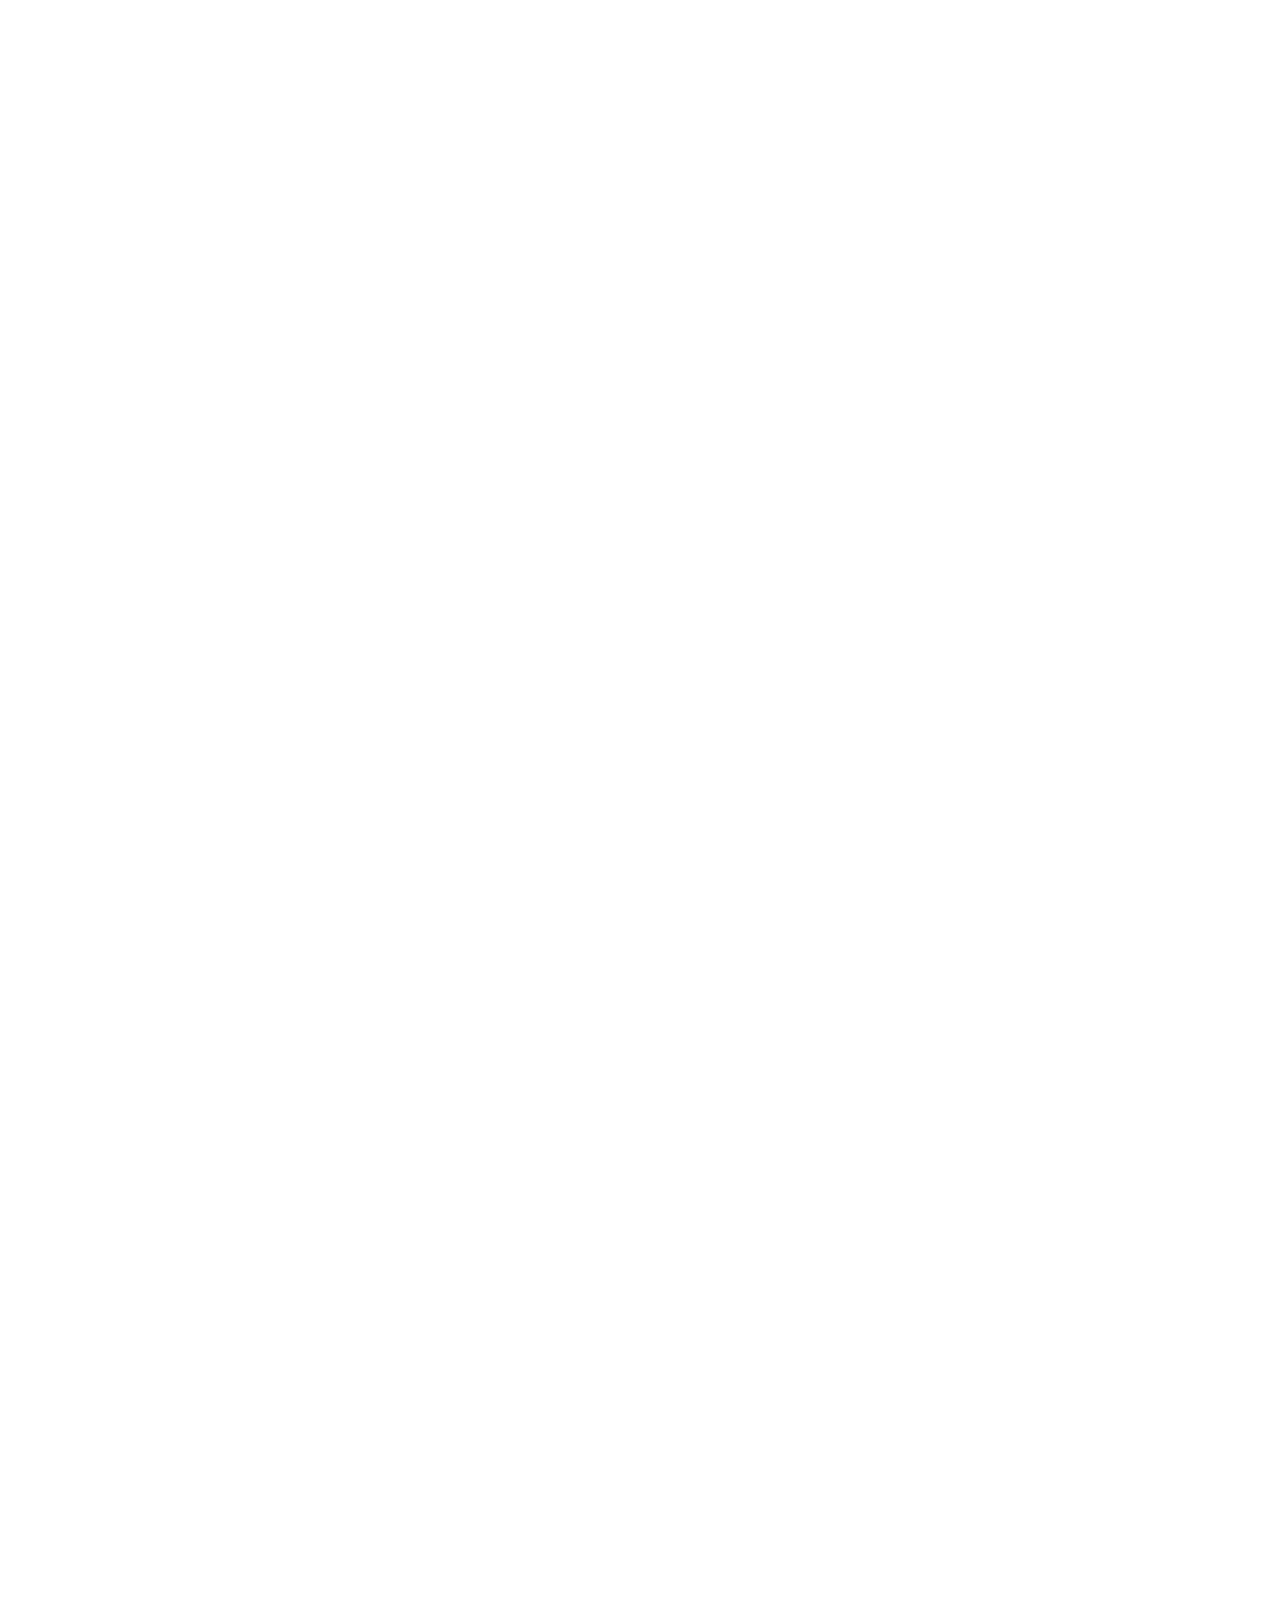
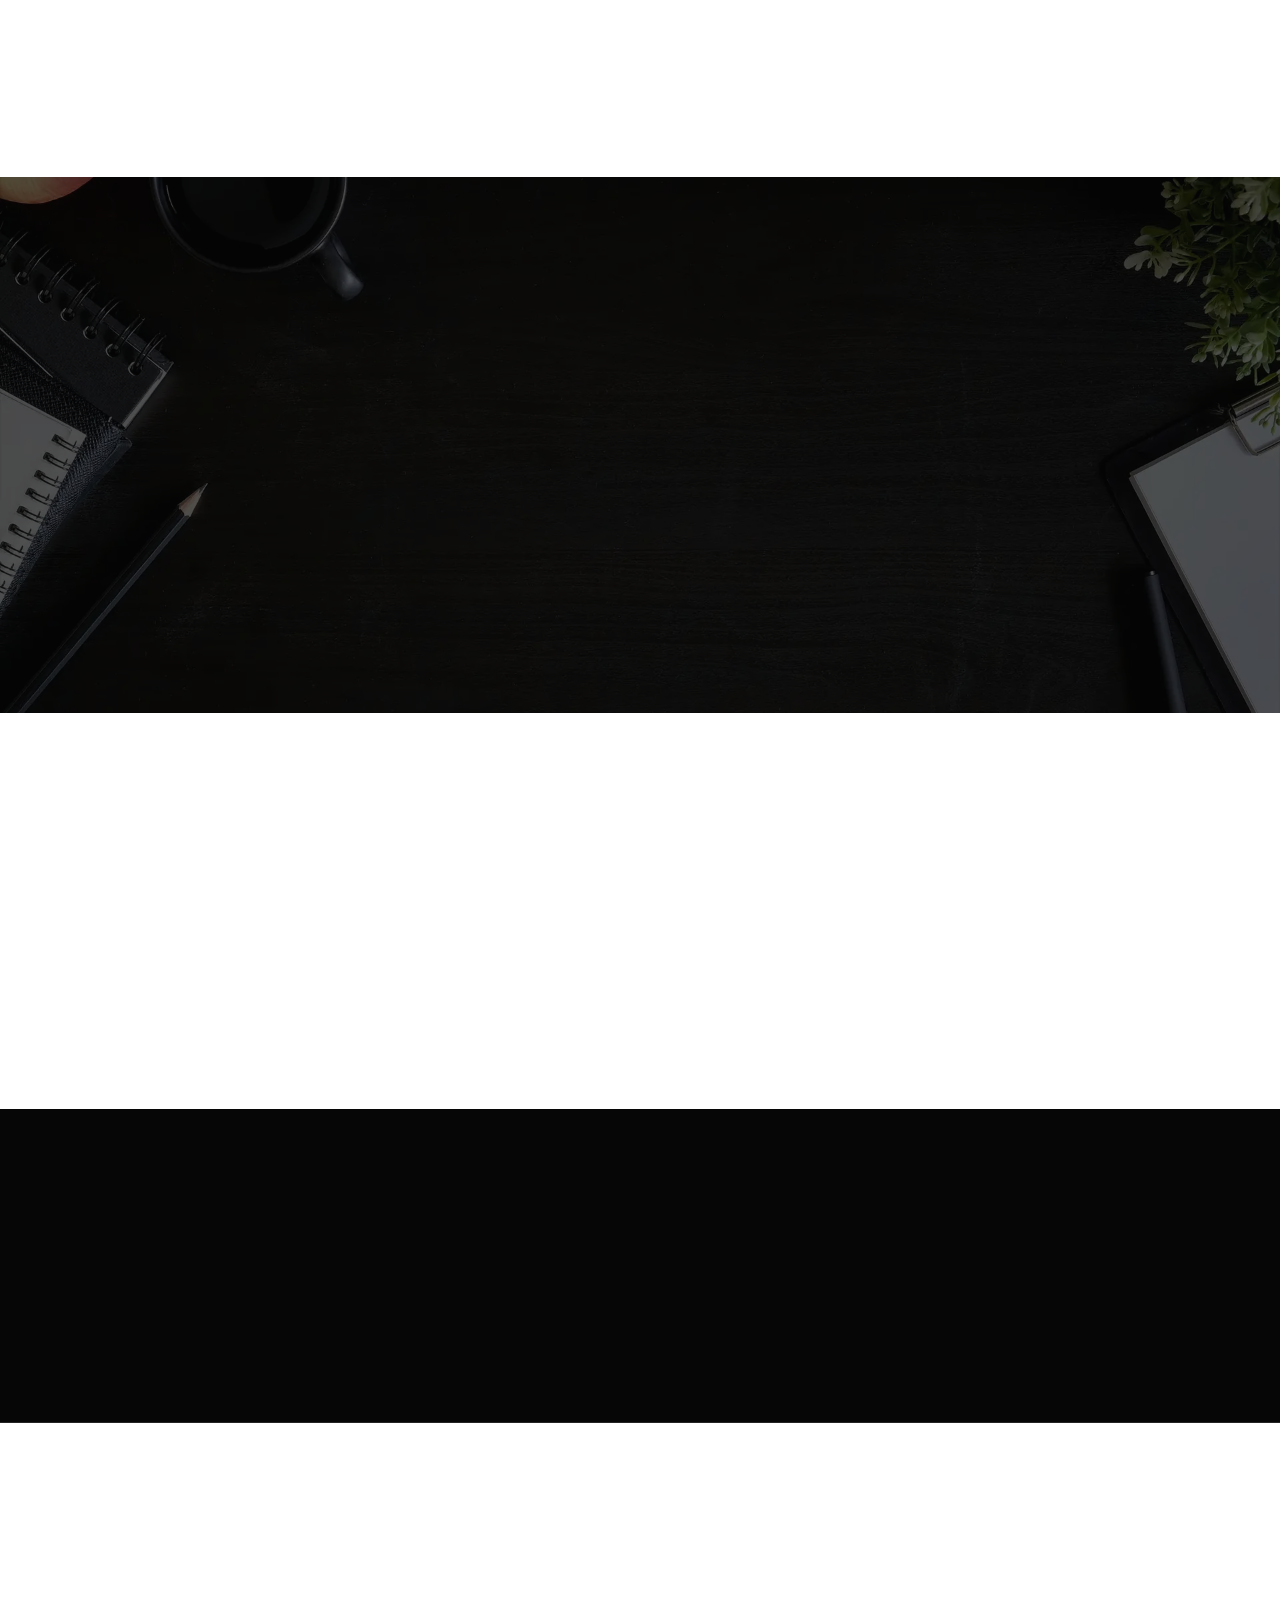
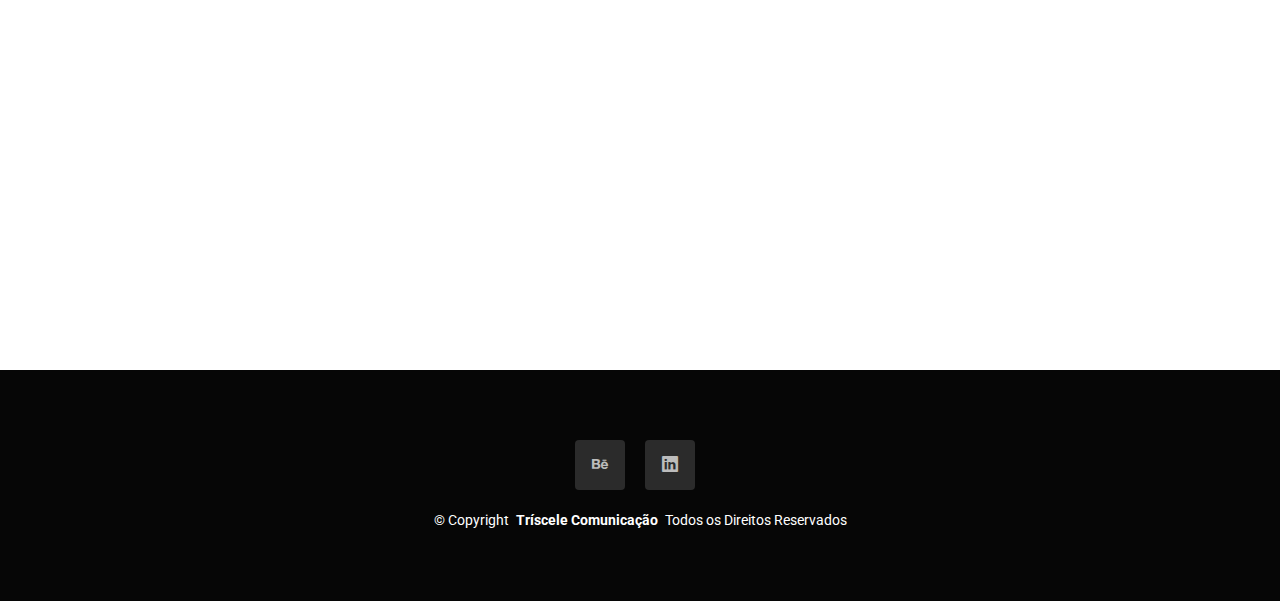
==== commit b0155ef7: "Update index.html" ====
--- a/index.html
+++ b/index.html
@@ -41,15 +41,17 @@
 
 <body class="index-page">
 
+	  <!-- Start of HubSpot Embed Code -->
+<script type="text/javascript" id="hs-script-loader" async defer src="//js.hs-scripts.com/48635767.js"></script>
+<!-- End of HubSpot Embed Code -->
+
+	
 	<!-- Google Tag Manager (noscript) -->
 <noscript><iframe src="https://www.googletagmanager.com/ns.html?id=GTM-5ZWPN7QN"
 height="0" width="0" style="display:none;visibility:hidden"></iframe></noscript>
 <!-- End Google Tag Manager (noscript) -->
 	
-	<!-- Start of HubSpot Embed Code -->
-<script type="text/javascript" id="hs-script-loader" async defer src="//js.hs-scripts.com/48635767.js"></script>
-<!-- End of HubSpot Embed Code -->
-	
+
   <header id="header" class="header d-flex align-items-center fixed-top">
     <div class="container-fluid container-xl position-relative d-flex align-items-center justify-content-between">
 
@@ -649,31 +651,22 @@
         <div class="row gy-4">
           <div class="col-lg-4 col-md-6 footer-sobre">
             <a href="index.html" class="logo d-flex align-items-center">
-            </a>
-            
-            <div class="social-links d-flex mt-4">
-              <span></span><img src="assets/logo.png" alt="">
+
+            </a>         
             </div>
           </div>
-
-          <div class="col-lg-2 col-md-3 footer-links">
-            <h4>Mapa do Site</h4>
-            <ul>
-              <li><i class="bi bi-chevron-right"></i> <a href="#"> Sobre</a></li>
-              <li><i class="bi bi-chevron-right"></i> <a href="#"> Serviços</a></li>
-              <li><i class="bi bi-chevron-right"></i> <a href="#"> Certificações</a></li>
-            </ul>
-          </div>
-
-
-<div class="col-lg-4 col-md-12 footer-newsletter">
- <div class="social-links d-flex mt-4">
-              <a href="https://www.behance.net/triscelemkt"><i class="bi bi-behance"></i></a>
-              <a href="https://www.linkedin.com/in/ana-davilla/"><i class="bi bi-linkedin"></i></a>
-            </div>
-          </div>
+			</div>
+	
+<div class="social-links">
+  <a href="https://www.behance.net/triscelemkt" target="_blank" class="social-icon">
+    <i class="bi bi-behance"></i>
+  </a>
+  <a href="https://www.linkedin.com/in/ana-davilla/" target="_blank" class="social-icon">
+    <i class="bi bi-linkedin"></i>
+  </a>
 </div>
-	
+
+
 
     <div class="copyright">
       <div class="container text-center">
--- a/assets/css/main.css
+++ b/assets/css/main.css
@@ -465,7 +465,7 @@
   color: var(--default-color);
   background-color: var(--background-color);
   font-size: 14px;
-  position: relative;
+  position: center;
 }
 
 .footer .footer-top {
@@ -502,8 +502,8 @@
   display: flex;
   align-items: center;
   justify-content: center;
-  width: 40px;
-  height: 40px;
+  width: 50px;
+  height: 50px;
   border-radius: 4px;
   font-size: 16px;
   margin-right: 10px;
@@ -607,7 +607,7 @@
 }
 
 .footer .copyright {
-  padding: 30px 0;
+  padding: 10px 0;
 }
 
 .footer .copyright p {
@@ -615,9 +615,28 @@
 }
 
 .footer .credits {
-  margin-top: 5px;
+  margin-top: 10px;
   font-size: 13px;
 }
+
+
+/* Centraliza os links dentro do contêiner */
+.social-links {
+  display: flex; /* Usando flexbox para alinhamento */
+  justify-content: center; /* Centraliza os ícones horizontalmente */
+  gap: 10px; /* Espaçamento entre os ícones */
+  margin-top: 10px; /* Distância do topo */
+  margin-bottom: 10px; /* Distância do rodapé ou outra seção */
+}
+
+
+/* Estilo responsivo: ajustando tamanho do ícone em telas menores */
+@media (max-width: 768px) {
+  .social-icon i {
+    font-size: 1.5rem; /* Reduz o tamanho do ícone em dispositivos móveis */
+  }
+}
+
 
 /*--------------------------------------------------------------
 # Preloader
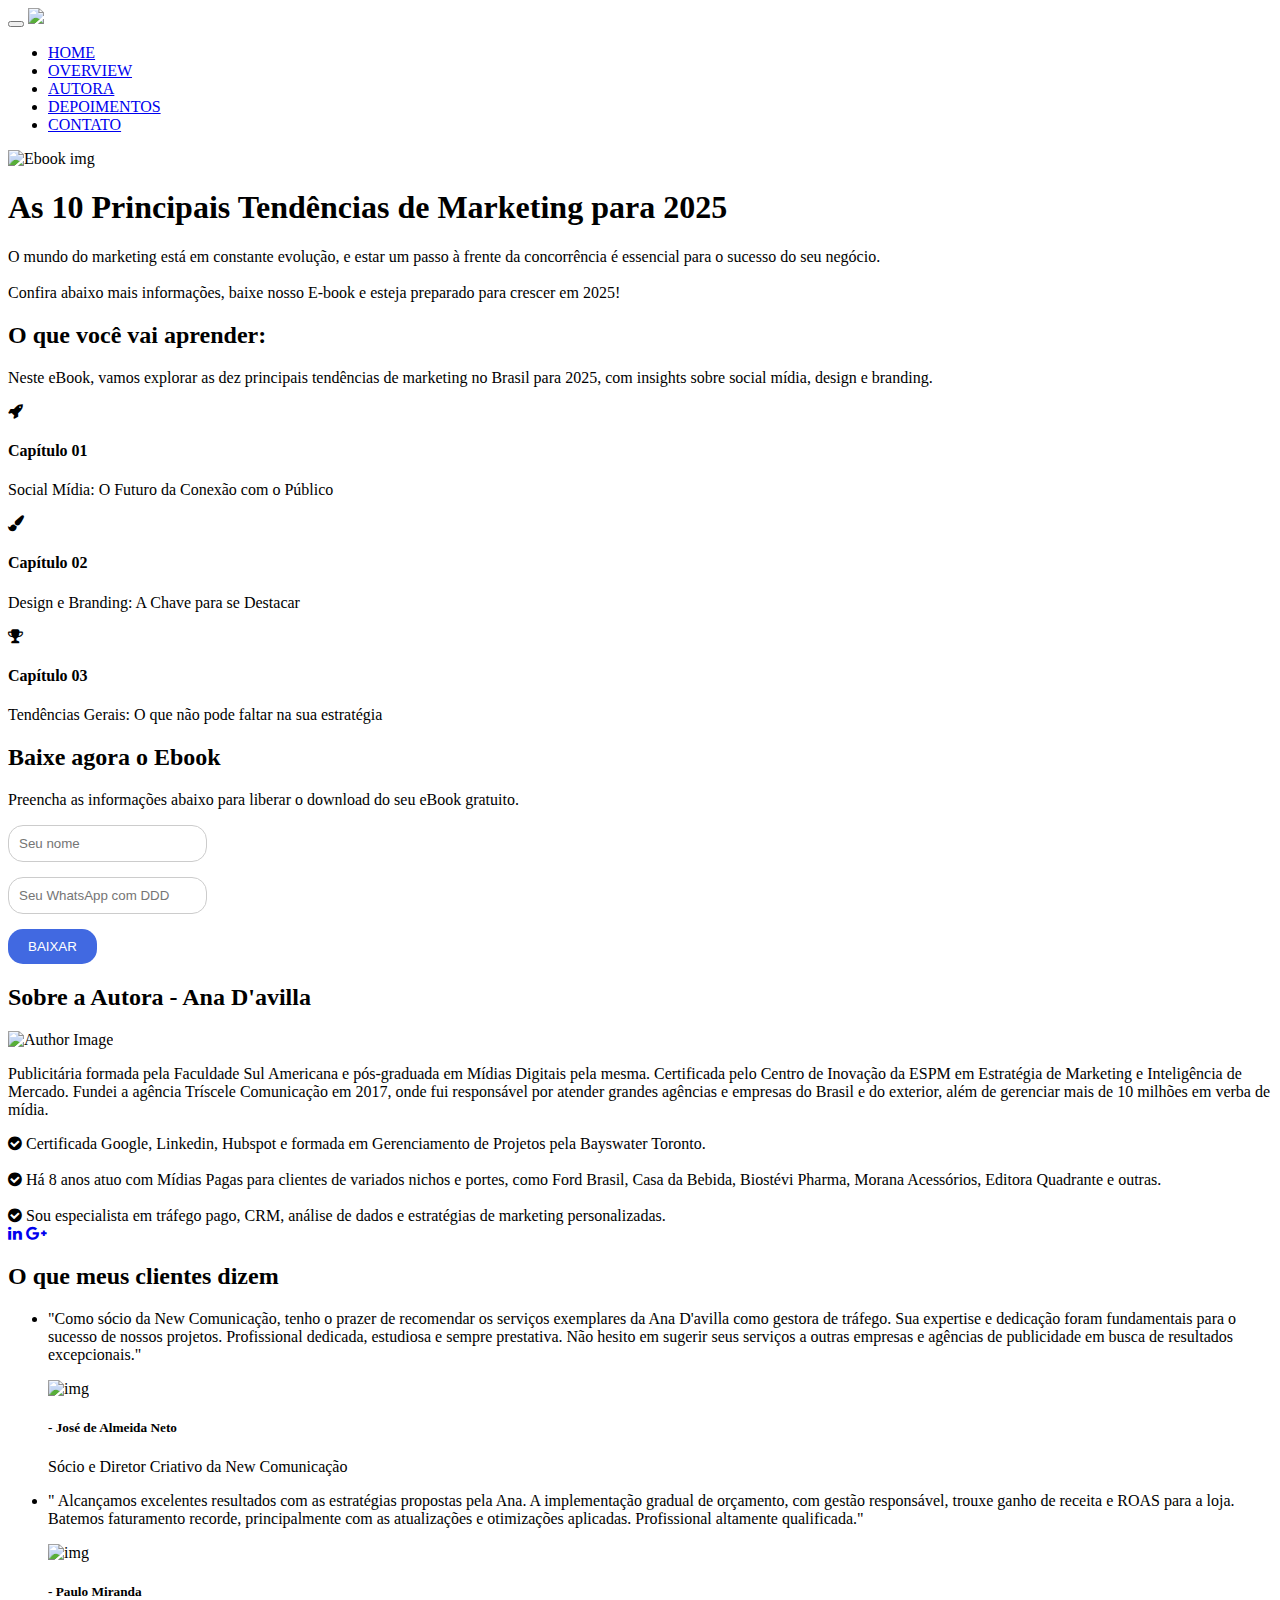
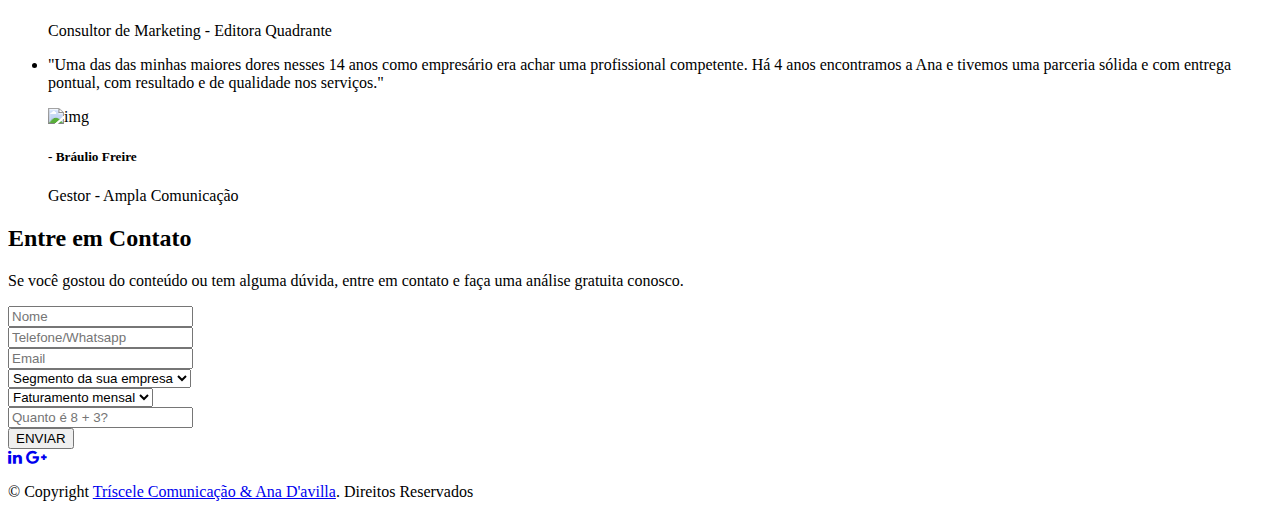
==== commit 0ac99bc2: "Update index.html" ====
--- a/index.html
+++ b/index.html
@@ -1,703 +1,565 @@
 <!DOCTYPE html>
 <html lang="en">
-
-<head>
-  <meta charset="utf-8">
-  <meta content="width=device-width, initial-scale=1.0" name="viewport">
-  <title>Tríscele Comunicação</title>
-  <meta name="description" content="">
-  <meta name="keywords" content="">
-
-  <!-- Favicons -->
-  <link href="assets/img/favicon.ico" rel="icon">
-  <link href="assets/img/apple-touch-icon.png" rel="apple-touch-icon">
-
-  <!-- Fonts -->
-  <link href="https://fonts.googleapis.com" rel="preconnect">
-  <link href="https://fonts.gstatic.com" rel="preconnect" crossorigin>
-  <link href="https://fonts.googleapis.com/css2?family=Roboto:ital,wght@0,100;0,300;0,400;0,500;0,700;0,900;1,100;1,300;1,400;1,500;1,700;1,900&family=Poppins:ital,wght@0,100;0,200;0,300;0,400;0,500;0,600;0,700;0,800;0,900;1,100;1,200;1,300;1,400;1,500;1,600;1,700;1,800;1,900&family=Raleway:ital,wght@0,100;0,200;0,300;0,400;0,500;0,600;0,700;0,800;0,900;1,100;1,200;1,300;1,400;1,500;1,600;1,700;1,800;1,900&display=swap" rel="stylesheet">
-
-  <!-- Vendor CSS Files -->
-  <link href="assets/vendor/bootstrap/css/bootstrap.min.css" rel="stylesheet">
-  <link href="assets/vendor/bootstrap-icons/bootstrap-icons.css" rel="stylesheet">
-  <link href="assets/vendor/aos/aos.css" rel="stylesheet">
-  <link href="assets/vendor/swiper/swiper-bundle.min.css" rel="stylesheet">
-  <link href="assets/vendor/glightbox/css/glightbox.min.css" rel="stylesheet">
-
-  <!-- Main CSS File -->
-  <link href="assets/css/main.css" rel="stylesheet">
-<meta name="description" content="Há 9 anos ajudamos empresas a transformarem estratégias em resultados.">
-
-
-	<!-- Google Tag Manager -->
-<script>(function(w,d,s,l,i){w[l]=w[l]||[];w[l].push({'gtm.start':
-new Date().getTime(),event:'gtm.js'});var f=d.getElementsByTagName(s)[0],
-j=d.createElement(s),dl=l!='dataLayer'?'&l='+l:'';j.async=true;j.src=
-'https://www.googletagmanager.com/gtm.js?id='+i+dl;f.parentNode.insertBefore(j,f);
-})(window,document,'script','dataLayer','GTM-5ZWPN7QN');</script>
-<!-- End Google Tag Manager -->
-
-</head>
-
-<body class="index-page">
-
-	  <!-- Start of HubSpot Embed Code -->
+  <head>
+    <meta charset="utf-8">
+    <meta http-equiv="X-UA-Compatible" content="IE=edge">
+    <meta name="viewport" content="width=device-width, initial-scale=1">
+    <!-- The above 3 meta tags *must* come first in the head; any other head content must come *after* these tags -->
+    <title>E-book - Tríscele Marketing</title>
+    <!-- Favicon -->
+    <link rel="shortcut icon" type="image/icon" href="assets/images/favicon.ico"/>
+    <!-- Font Awesome -->
+    <link href="https://maxcdn.bootstrapcdn.com/font-awesome/4.6.3/css/font-awesome.min.css" rel="stylesheet">
+    <!-- Bootstrap -->
+    <link href="assets/css/bootstrap.min.css" rel="stylesheet">
+    <!-- Slick slider -->
+    <link href="assets/css/slick.css" rel="stylesheet">
+    <!-- Theme color -->
+    <link id="switcher" href="assets/css/theme-color/royal-blue-theme.css" rel="stylesheet">
+
+    <!-- Main Style -->
+    <link href="style.css" rel="stylesheet">
+
+    <!-- Fonts -->
+
+    <!-- Open Sans for body font -->
+	<link href="https://fonts.googleapis.com/css?family=Open+Sans:300,400,400i,600,700,800" rel="stylesheet">
+    <!-- Lato for Title -->
+  	<link href="https://fonts.googleapis.com/css?family=Lato" rel="stylesheet"> 
+ 
+ 
+	
+    <!-- HTML5 shim and Respond.js for IE8 support of HTML5 elements and media queries -->
+    <!-- WARNING: Respond.js doesn't work if you view the page via file:// -->
+    <!--[if lt IE 9]>
+      <script src="https://oss.maxcdn.com/html5shiv/3.7.2/html5shiv.min.js"></script>
+      <script src="https://oss.maxcdn.com/respond/1.4.2/respond.min.js"></script>
+    <![endif]-->
+  </head>
+
+  <body>
+
+   	 <!-- Start of HubSpot Embed Code -->
 <script type="text/javascript" id="hs-script-loader" async defer src="//js.hs-scripts.com/48635767.js"></script>
 <!-- End of HubSpot Embed Code -->
 
-	
-	<!-- Google Tag Manager (noscript) -->
-<noscript><iframe src="https://www.googletagmanager.com/ns.html?id=GTM-5ZWPN7QN"
-height="0" width="0" style="display:none;visibility:hidden"></iframe></noscript>
-<!-- End Google Tag Manager (noscript) -->
-	
-
-  <header id="header" class="header d-flex align-items-center fixed-top">
-    <div class="container-fluid container-xl position-relative d-flex align-items-center justify-content-between">
-
-      <a href="index.html" class="logo d-flex align-items-center me-auto me-lg-0">
-        <!-- Uncomment the line below if you also wish to use an image logo -->
-        <!-- <img src="assets/img/logo.png" alt=""> -->
-        <h1 class="sitename"></h1>
-        <span></span><img src="assets/logo.png" alt="">
-      </a>
-
-      <nav id="navmenu" class="navmenu">
-        <ul>
-          <li><a href="#sobre">Sobre</a></li>
-          <li><a href="#servicos">Serviços</a></li>
-          <li><a href="#certificacoes">Certificações</a></li>
-          <li><a href="#contato">Contato</a></li>
-        </ul>
-        <i class="mobile-nav-toggle d-xl-none bi bi-list"></i>
-      </nav>
-
-<a class="btn-getstarted" href="https://wa.me/5562994141488?text=Ol%C3%A1%2C%20vim%20do%20seu%20site%20e%20quero%20falar%20com%20um%20especialista." target="_blank">
-  <i class="bi bi-whatsapp"></i> Fale Conosco
-</a>
-
-    </div>
-  </header>
-
-  <main class="main">
-
-    <!-- Hero Section -->
-    <section id="hero" class="hero section dark-background">
-
-      <img src="assets/img/triscele-home.webp" alt="" data-aos="fade-in">
-
-      <div class="container">
-
-        <div class="row justify-content-center text-center" data-aos="fade-up" data-aos-delay="100">
-          <div class="col-xl-6 col-lg-8">
-            <h2>Marketing Inteligente<span></span></h2>
-            <p>Alcance o público certo, atraia mais leads e multiplique suas vendas com campanhas digitais inteligentes.</p>
+  	<!-- Start Header -->
+	<header id="mu-header" class="" role="banner">
+		<div class="container">
+			<nav class="navbar navbar-default mu-navbar">
+			  	<div class="container-fluid">
+				    <!-- Brand and toggle get grouped for better mobile display -->
+				    <div class="navbar-header">
+				      <button type="button" class="navbar-toggle collapsed" data-toggle="collapse" data-target="#bs-example-navbar-collapse-1" aria-expanded="false">
+				        <span class="sr-only">Toggle navigation</span>
+				        <span class="icon-bar"></span>
+				        <span class="icon-bar"></span>
+				        <span class="icon-bar"></span>
+				      </button>
+
+				      <!-- Img Logo -->
+				     <a class="navbar-brand" href="index.html"><img src="assets/images/logo.png"></a> 
+
+				    </div>
+
+				    <!-- Collect the nav links, forms, and other content for toggling -->
+				    <div class="collapse navbar-collapse" id="bs-example-navbar-collapse-1">
+				      	<ul class="nav navbar-nav mu-menu navbar-right">
+					        <li><a href="#">HOME</a></li>
+					        <li><a href="#mu-video-review">OVERVIEW</a></li>
+					        <li><a href="#mu-author">AUTORA</a></li>
+				            <li><a href="#mu-testimonials">DEPOIMENTOS</a></li>
+				            <li><a href="#mu-contact">CONTATO</a></li>
+				      	</ul>
+				    </div><!-- /.navbar-collapse -->
+			  	</div><!-- /.container-fluid -->
+			</nav>
+		</div>
+	</header>
+	<!-- End Header -->
+
+	<!-- Start Featured Slider -->
+
+	<section id="mu-hero">
+		<div class="container">
+			<div class="row">
+
+				<div class="col-md-6 col-sm-6 col-sm-push-6">
+					<div class="mu-hero-right">
+						<img src="assets/images/ebook.png" alt="Ebook img">
+					</div>
+				</div>
+
+				<div class="col-md-6 col-sm-6 col-sm-pull-6">
+					<div class="mu-hero-left">
+						<h1>As 10 Principais Tendências de Marketing para 2025 </h1>
+						<p>O mundo do marketing está em constante evolução, e estar um passo à frente da concorrência é essencial para o sucesso do seu negócio. <br><br>Confira abaixo mais informações, baixe nosso E-book e esteja preparado para crescer em 2025!</p>
+						
+					</div>
+				</div>	
+
+			</div>
+		</div>
+	</section>
+	
+	
+	
+	
+	<!-- Start Featured Slider -->
+	
+	
+
+		<!-- Start Book Overview -->
+		<section id="mu-book-overview">
+			<div class="container">
+				<div class="row">
+					<div class="col-md-12">
+						<div class="mu-author-area">
+
+							<div class="mu-heading-area">
+								<h2 class="mu-heading-title">O que você vai aprender:</h2>
+								<span class="mu-header-dot"></span>
+								<p>Neste eBook, vamos explorar as dez principais tendências de marketing no Brasil para 2025, com insights sobre social mídia, design e branding. </p>
+							</div>
+
+							<!-- Start Book Overview Content -->
+							<div class="mu-book-overview-content">
+								<div class="row">
+
+									<!-- Book Overview Single Content -->
+									<div class="col-md-3 col-sm-6">
+										<div class="mu-book-overview-single">
+											<span class="mu-book-overview-icon-box">
+												<i class="fa fa-rocket" aria-hidden="true"></i>
+											</span>
+											<h4>Capítulo 01</h4>
+											<p>Social Mídia: O Futuro da Conexão com o Público</p>
+										</div>
+									</div>
+									<!-- / Book Overview Single Content --> 
+
+									<!-- About Us Single Content -->
+									<div class="col-md-3 col-sm-6">
+										<div class="mu-book-overview-single">
+											<span class="mu-book-overview-icon-box">
+												<i class="fa fa-paint-brush" aria-hidden="true"></i>
+											</span>
+											<h4>Capítulo 02</h4>
+											<p>Design e Branding: A Chave para se Destacar</p>
+										</div>
+									</div>
+									<!-- / Book Overview Single Content -->
+
+									<!-- About Us Single Content -->
+									<div class="col-md-3 col-sm-6">
+										<div class="mu-book-overview-single">
+											<span class="mu-book-overview-icon-box">
+												<i class="fa fa-trophy" aria-hidden="true"></i>
+											</span>
+											<h4>Capítulo 03</h4>
+											<p>Tendências Gerais: O que não pode faltar na sua estratégia</p>
+										</div>
+									</div>
+									<!-- / Book Overview Single Content -->
+								</div>
+							</div>
+							<!-- End Book Overview Content -->
+
+						</div>
+					</div>
+				</div>
+			</div>
+		</section>
+		<!-- End Book Overview -->
+
+		
+
+
+
+						</div>
+					</div>
+				</div>
+			</div>
+		</section>
+		<!-- End Video Review -->
+
+
+<!-- Start Download -->
+<section id="mu-video-review">
+  <div class="container">
+    <div class="row">
+      <div class="col-md-12">
+        <div class="mu-video-review-area">
+
+          <div class="mu-heading-area">
+            <h2 class="mu-heading-title">Baixe agora o Ebook</h2>
+            <span class="mu-header-dot"></span>
+            <p>Preencha as informações abaixo para liberar o download do seu eBook gratuito.</p>
           </div>
+
+          <div class="mu-contact-content">
+            <!-- Formulário de Contato com estilo personalizado -->
+            <form id="form-ebook" action="https://forms.hubspot.com/uploads/form/v2/48635767/d04fb53c-7c3e-4d72-88a0-68642ffb9b6d" method="post">
+              <!-- Campo Honeypot para evitar bots -->
+              <input type="text" name="honeypot" style="display: none;"> 
+
+              <!-- Campo de nome com margem inferior -->
+              <div class="mb-3">
+                <input type="text" class="form-control" id="nome" name="name" placeholder="Seu nome" required style="background-color: white; border: 1px solid #ccc; border-radius: 15px; padding: 10px; margin-bottom: 15px;">
+              </div>
+
+              <!-- Campo de telefone/WhatsApp com margem inferior -->
+              <div class="mb-3">
+                <input type="tel" class="form-control" id="telefone" name="phone" placeholder="Seu WhatsApp com DDD" required style="background-color: white; border: 1px solid #ccc; border-radius: 15px; padding: 10px; margin-bottom: 15px;">
+              </div>
+
+              <!-- Botão centralizado -->
+              <div class="text-center">
+                <button type="submit" class="mu-send-msg-btn" style="background-color: RoyalBlue; color: white; border: none; padding: 10px 20px; cursor: pointer; border-radius: 15px;">
+                  <span>BAIXAR</span>
+                </button>
+              </div>
+            </form>
+          </div>
+
         </div>
-
-       
-        </div>
-
-      </div>
-
-    </section><!-- /Hero Section -->
-
-    <!-- sobre Section -->
-    <section id="sobre" class="sobre section">
-
-      <div class="container" data-aos="fade-up" data-aos-delay="100">
-
-        <div class="row gy-4">
-          <div class="col-lg-6 order-1 order-lg-2">
-            <img src="assets/img/sobre-triscele.webp" class="img-fluid" alt="">
-          </div>
-          <div class="col-lg-6 order-2 order-lg-1 content">
-            <h3>Há 9 anos ajudamos empresas a transformarem estratégias em resultados.</h3>
-            <p class="fst-italic">
-              Atuação sólida em marketing digital para clientes de variados nichos e portes, como Ford Brasil, Casa da Bebida, Biostévi Pharma, Bali Hai, Editora Quadrante e outras.
-            </p>
-		
-            <ul>
-						<li><i class="bi bi-check2-all"></i> <span>Serviços completos em marketing digital, social mídia e criação.</span></li>
-              <li><i class="bi bi-check2-all"></i> <span>Tráfego pago, CRM, análise de dados e estratégias de marketing personalizadas.</span></li>
-              <li><i class="bi bi-check2-all"></i> <span>Inovação constante e foco em soluções alinhadas aos objetivos dos clientes.</span></li>
-
-            </ul>
-            <p>
-              Contamos com uma certificacoes completa e as melhores plataformas do mercado para oferecer a melhor qualidade em serviços de comunicação e marketing. 
-            </p>
-          </div>
-        </div>
-
-      </div>
-
-    </section><!-- /sobre Section -->
-
-    <!-- Clients Section -->
-    <section id="clients" class="clients section">
-
-      <div class="container" data-aos="fade-up" data-aos-delay="100">
-
-        <div class="swiper init-swiper">
-          <script type="application/json" class="swiper-config">
-            {
-              "loop": true,
-              "speed": 600,
-              "autoplay": {
-                "delay": 5000
-              },
-              "slidesPerView": "auto",
-              "pagination": {
-                "el": ".swiper-pagination",
-                "type": "bullets",
-                "clickable": true
-              },
-              "breakpoints": {
-                "320": {
-                  "slidesPerView": 2,
-                  "spaceBetween": 40
-                },
-                "480": {
-                  "slidesPerView": 3,
-                  "spaceBetween": 60
-                },
-                "640": {
-                  "slidesPerView": 4,
-                  "spaceBetween": 80
-                },
-                "992": {
-                  "slidesPerView": 6,
-                  "spaceBetween": 120
-                }
-              }
-            }
-          </script>
-          <div class="swiper-wrapper align-items-center">
-            <div class="swiper-slide"><img src="assets/img/clients/ford.webp" class="img-fluid" alt=""></div>
-            <div class="swiper-slide"><img src="assets/img/clients/casadaempada.webp" class="img-fluid" alt=""></div>
-            <div class="swiper-slide"><img src="assets/img/clients/agenciasavannah.webp" class="img-fluid" alt=""></div>
-            <div class="swiper-slide"><img src="assets/img/clients/naomaispelo.webp" class="img-fluid" alt=""></div>
-            <div class="swiper-slide"><img src="assets/img/clients/tublinepet.webp" class="img-fluid" alt=""></div>
-            <div class="swiper-slide"><img src="assets/img/clients/7fam.webp" class="img-fluid" alt=""></div>
-            <div class="swiper-slide"><img src="assets/img/clients/elmo-construtora.webp" class="img-fluid" alt=""></div>
-            <div class="swiper-slide"><img src="assets/img/clients/casadabebida.webp" class="img-fluid" alt=""></div>
-          </div>
-          <div class="swiper-pagination"></div>
-        </div>
-
-      </div>
-
-    </section><!-- /Clients Section -->
-	  
-    <!-- metodologia Section -->
-    <section id="metodologia" class="metodologia section">
-
-      <div class="container">
-
-        <div class="row gy-4">
-          <div class="metodologia-image col-lg-6" data-aos="fade-up" data-aos-delay="100"><img src="assets/img/metodologia-bg.webp" alt=""></div>
-          <div class="col-lg-6">
-<div class="container section-title" data-aos="fade-up">
-        <h2>Metodologia Exclusiva</h2>
-        <p>Nosso Método</p>
-      </div>
-            <div class="metodologia-item d-flex ps-0 ps-lg-3 pt-4 pt-lg-0" data-aos="fade-up" data-aos-delay="200">
-              <i class="bi bi-search flex-shrink-0"></i>
-              <div>
-                <h4>Análise de Dados Completa</h4>
-                <p>Estudamos dados detalhados para entender seu negócio e definir as melhores estratégias.</p>
-              </div>
-            </div><!-- End metodologia Item-->
-
-            <div class="metodologia-item d-flex mt-5 ps-0 ps-lg-3" data-aos="fade-up" data-aos-delay="300">
-              <i class="bi bi-crosshair flex-shrink-0"></i>
-              <div>
-                <h4>Planejamento Estratégico Personalizado</h4>
-                <p>Criamos estratégias sob medida para atingir metas específicas e destacar sua marca no mercado.</p>
-              </div>
-            </div><!-- End metodologia Item-->
-
-            <div class="metodologia-item d-flex mt-5 ps-0 ps-lg-3" data-aos="fade-up" data-aos-delay="400">
-              <i class="bi bi-graph-up-arrow flex-shrink-0"></i>
-              <div>
-                <h4>Foco em Performance e Engajamento</h4>
-                <p>Monitoramos resultados em tempo real, otimizando ações para maximizar alcance e conexão com o público.</p>
-              </div>
-            </div><!-- End metodologia Item-->
-
-            <div class="metodologia-item d-flex mt-5 ps-0 ps-lg-3" data-aos="fade-up" data-aos-delay="500">
-              <i class="bi bi-rocket-takeoff flex-shrink-0"></i>
-              <div>
-                <h4>Inovação e Resultados</h4>
-                <p>Utilizamos as melhores ferramentas e tecnologias para alcançar resultados concretos e escaláveis.</p>
-              </div>
-            </div><!-- End metodologia Item-->
-
-          </div>
-        </div>
-
-      </div>
-
-    </section><!-- /metodologia Section -->
-
-    <!-- servicos Section -->
-    <section id="servicos" class="servicos section">
-
-      <!-- Section Title -->
-      <div class="container section-title" data-aos="fade-up">
-        <h2>O que fazemos</h2>
-        <p>Serviços e Soluções</p>
-      </div><!-- End Section Title -->
-
-      <div class="container">
-
-        <div class="row gy-4">
-
-         <div class="col-lg-4 col-md-6" data-aos="fade-up" data-aos-delay="100">
-  <div class="service-item position-relative">
-    <div class="icon">
-      <i class="bi bi-rocket-takeoff"></i>
-    </div>
-    <h3>Marketing Digital</h3>
-    <p>Estratégias completas, incluindo gestão de redes sociais, produção de conteúdo, campanhas de anúncios, e-mail marketing e branding, tudo para fortalecer sua presença online e gerar resultados.</p>
-  </div>
-</div><!-- End Service Item -->
-
-<div class="col-lg-4 col-md-6" data-aos="fade-up" data-aos-delay="200">
-  <div class="service-item position-relative">
-    <div class="icon">
-      <i class="bi bi-currency-dollar"></i>
-    </div>
-    <h3>Gestão de Tráfego Pago</h3>
-    <p>Campanhas no Google Ads, Facebook Ads, Instagram Ads, Linkedin Ads e outras, com segmentação precisa, criação de anúncios e otimização contínua para aumentar conversões e maximizar o ROI.</p>
-  </div>
-</div><!-- End Service Item -->
-
-<div class="col-lg-4 col-md-6" data-aos="fade-up" data-aos-delay="300">
-  <div class="service-item position-relative">
-    <div class="icon">
-      <i class="bi bi-search"></i>
-    </div>
-    <h3>Otimização SEO</h3>
-    <p>Realizo auditorias, pesquisa de palavras-chave, produção de conteúdo otimizado e link building, melhorando seu ranqueamento nos buscadores e atraindo tráfego orgânico qualificado.</p>
-  </div>
-</div><!-- End Service Item -->
-
-<div class="col-lg-4 col-md-6" data-aos="fade-up" data-aos-delay="400">
-  <div class="service-item position-relative">
-    <div class="icon">
-      <i class="bi bi-graph-up-arrow"></i>
-    </div>
-    <h3>Análise de Dados</h3>
-    <p>Monitoramento de métricas, relatórios detalhados, análise de performance e insights para otimizar campanhas, entender o público e aprimorar a tomada de decisão.</p>
-  </div>
-</div><!-- End Service Item -->
-
-<div class="col-lg-4 col-md-6" data-aos="fade-up" data-aos-delay="500">
-  <div class="service-item position-relative">
-    <div class="icon">
-      <i class="bi bi-gear"></i>
-    </div>
-    <h3>Automação de Marketing</h3>
-    <p>Implementamos sistemas para automação de e-mails, nutrição de leads, CRM e funis de vendas, garantindo comunicação personalizada e aumento de conversões.</p>
-  </div>
-</div><!-- End Service Item -->
-
-<div class="col-lg-4 col-md-6" data-aos="fade-up" data-aos-delay="600">
-  <div class="service-item position-relative">
-    <div class="icon">
-      <i class="bi bi-laptop"></i>
-    </div>
-    <h3>Criação e Otimização de Sites</h3>
-    <p>Desenvolvemos sites responsivos, otimizados para SEO e com UX/UI modernas, além de realizar melhorias em sites existentes para maximizar a performance e conversão.</p>
-  </div>
-</div><!-- End Service Item -->
-	
-
-        </div>
-
-      </div>
-
-    </section><!-- /servicos Section -->
-
-  
-
-    <!-- depoimentos Section -->
-    <section id="depoimentos" class="depoimentos section dark-background">
-
-      <img src="assets/img/depoimentos-bg.webp" class="depoimentos-bg" alt="">
-
-      <div class="container" data-aos="fade-up" data-aos-delay="100">
-
-        <div class="swiper init-swiper">
-          <script type="application/json" class="swiper-config">
-            {
-              "loop": true,
-              "speed": 600,
-              "autoplay": {
-                "delay": 5000
-              },
-              "slidesPerView": "auto",
-              "pagination": {
-                "el": ".swiper-pagination",
-                "type": "bullets",
-                "clickable": true
-              }
-            }
-          </script>
-          <div class="swiper-wrapper">
-
-            <div class="swiper-slide">
-              <div class="testimonial-item">
-                <img src="assets/img/depoimentos/depoimentos-1.jpg" class="testimonial-img" alt="">
-                <h3>Carlos Eduardo</h3>
-                <h4>Gerente de Negócios &amp; Studio Que</h4>
-                <div class="stars">
-                  <i class="bi bi-star-fill"></i><i class="bi bi-star-fill"></i><i class="bi bi-star-fill"></i><i class="bi bi-star-fill"></i><i class="bi bi-star-fill"></i>
-                </div>
-                <p>
-                  <i class="bi bi-quote quote-icon-left"></i>
-                  <span>  A Ana nos transmitiu segurança e responsabilidade desde a primeira reunião. Ela foi responsável pela mídia de 4 escolas, sendo 2 locais (Goiânia) e outras 2 de Brasília e nos trouxe resultados (o dobro no volume de leads) ainda na primeira campanha, comprovando que seu trabalho é excepcional.</span>
-                  <i class="bi bi-quote quote-icon-right"></i>
-                </p>
-              </div>
-            </div><!-- End testimonial item -->
-
-            <div class="swiper-slide">
-              <div class="testimonial-item">
-                <img src="assets/img/depoimentos/depoimentos-2.jpg" class="testimonial-img" alt="">
-                <h3>Paulo Miranda</h3>
-                <h4>Consultor de Marketing - Editora Quadrante</h4>
-                <div class="stars">
-                  <i class="bi bi-star-fill"></i><i class="bi bi-star-fill"></i><i class="bi bi-star-fill"></i><i class="bi bi-star-fill"></i><i class="bi bi-star-fill"></i>
-                </div>
-                <p>
-                  <i class="bi bi-quote quote-icon-left"></i>
-                  <span>Alcançamos excelentes resultados com as estratégias propostas pela Ana. A implementação gradual de orçamento, com gestão responsável, trouxe ganho de receita e ROAS para a loja. Batemos faturamento recorde, principalmente com as atualizações e otimizações aplicadas. Profissional altamente qualificada.</span>
-                  <i class="bi bi-quote quote-icon-right"></i>
-                </p>
-              </div>
-            </div><!-- End testimonial item -->
-
-            <div class="swiper-slide">
-              <div class="testimonial-item">
-                <img src="assets/img/depoimentos/depoimentos-3.jpg" class="testimonial-img" alt="">
-                <h3>José de Almeida Neto</h3>
-                <h4>Sócio e Diretor Criativo da New Comunicação</h4>
-                <div class="stars">
-                  <i class="bi bi-star-fill"></i><i class="bi bi-star-fill"></i><i class="bi bi-star-fill"></i><i class="bi bi-star-fill"></i><i class="bi bi-star-fill"></i>
-                </div>
-                <p>
-                  <i class="bi bi-quote quote-icon-left"></i>
-                  <span> Como sócio da New Comunicação, tenho o prazer de recomendar os serviços exemplares da Ana D'avilla como gestora de tráfego. Sua expertise e dedicação foram fundamentais para o sucesso de nossos projetos. Profissional dedicada, estudiosa e sempre prestativa. 
-Não hesito em sugerir seus serviços a outras empresas e agências de publicidade em busca de resultados excepcionais.</span>
-                  <i class="bi bi-quote quote-icon-right"></i>
-                </p>
-              </div>
-            </div><!-- End testimonial item -->
-
-            <div class="swiper-slide">
-              <div class="testimonial-item">
-                <img src="assets/img/depoimentos/depoimentos-4.jpg" class="testimonial-img" alt="">
-                <h3>Stefania de Paula</h3>
-                <h4>Gestora - Puery's By Baby</h4>
-                <div class="stars">
-                  <i class="bi bi-star-fill"></i><i class="bi bi-star-fill"></i><i class="bi bi-star-fill"></i><i class="bi bi-star-fill"></i><i class="bi bi-star-fill"></i>
-                </div>
-                <p>
-                  <i class="bi bi-quote quote-icon-left"></i>
-                  <span>A Ana é uma profissional de alta qualidade pois ela analisa a questão do cliente e busca os melhores caminhos e principalmente chega nos resultados. Sabe ouvir e ponderar ao mesmo tempo as estratégias e sempre nos oferece oportunidades de negócios visando sua amplitude. Profissional engajada, eficiente e rápida nas soluções.</span>
-                  <i class="bi bi-quote quote-icon-right"></i>
-                </p>
-              </div>
-            </div><!-- End testimonial item -->
-
-            <div class="swiper-slide">
-              <div class="testimonial-item">
-                <img src="assets/img/depoimentos/depoimentos-5.jpg" class="testimonial-img" alt="">
-                <h3>Bráulio Freire</h3>
-                <h4>Gestor - Ampla Comunicação</h4>
-                <div class="stars">
-                  <i class="bi bi-star-fill"></i><i class="bi bi-star-fill"></i><i class="bi bi-star-fill"></i><i class="bi bi-star-fill"></i><i class="bi bi-star-fill"></i>
-                </div>
-                <p>
-                  <i class="bi bi-quote quote-icon-left"></i>
-                  <span>Uma das das minhas maiores dores nesses 14 anos como empresário era achar uma profissional competente. Há 4 anos encontramos a Ana e tivemos uma parceria sólida e com entrega pontual, com resultado e de qualidade nos serviços.</span>
-                  <i class="bi bi-quote quote-icon-right"></i>
-                </p>
-              </div>
-            </div><!-- End testimonial item -->
-
-          </div>
-          <div class="swiper-pagination"></div>
-        </div>
-
-      </div>
-
-    </section><!-- /depoimentos Section -->
-
-    <!-- certificacoes Section -->
-    <section id="certificacoes" class="certificacoes section">
-
-     
-
-<!-- Certificação Section -->
-
- <!-- Section Title -->
-      <div class="container section-title" data-aos="fade-up">
-        <h2>Oficial</h2>
-        <p>Certificações</p>
-      </div><!-- End Section Title -->
-	  
-	  <!-- Section Title -->
-<section id="certificacao" class="certificacao section">
-  <div class="container" data-aos="fade-up">
-    <div class="row justify-content-center text-center">
-      <!-- Certificação 1 -->
-      <div class="col-lg-4 col-md-4 col-sm-12 d-flex justify-content-center align-items-center mb-4">
-        <img src="assets/img/certificacao/googlesearch.png" class="img-fluid" alt="Google Search">
-      </div>
-
-      <!-- Certificação 2 -->
-      <div class="col-lg-4 col-md-4 col-sm-12 d-flex justify-content-center align-items-center mb-4">
-        <img src="assets/img/certificacao/inboundmkt.png" class="img-fluid" alt="Inbound Marketing">
-      </div>
-
-      <!-- Certificação 3 -->
-      <div class="col-lg-4 col-md-4 col-sm-12 d-flex justify-content-center align-items-center mb-4">
-        <img src="assets/img/certificacao/gestaopeace.png" class="img-fluid" alt="Gestão Peace">
       </div>
     </div>
   </div>
 </section>
 
-	 <!-- Call To Action Section -->
-    <section id="call-to-action" class="call-to-action section dark-background">
-
-      <img src="assets/img/cta-bg.webp" alt="">
-
-      <div class="container">
-        <div class="row justify-content-center" data-aos="zoom-in" data-aos-delay="100">
-          <div class="col-xl-10">
-            <div class="text-center">
-              <h3>Temos um presente pra você!</h3>
-              <p>Baixe agora o E-book <strong>"As 10 Principais Tendências de Marketing para 2025</strong> e planeje-se!</p>
-              <a class="cta-btn" href="#">Baixar E-book</a>
-            </div>
+<!-- Modal para o botão de download -->
+<div id="downloadModal" style="display: none; position: fixed; top: 50%; left: 50%; transform: translate(-50%, -50%); background: rgba(0, 0, 0, 0.9); padding: 20px; border-radius: 10px; color: white;">
+  <h3>Obrigado! Agora você pode baixar seu Ebook.</h3>
+  <a href="https://raw.githubusercontent.com/anadomarketing/triscele/main/Ebook%20-%20As%2010%20Principais%20Tend%C3%AAncias%20de%20Marketing%20para%202025%20.pdf" 
+     target="_blank" 
+     style="color: white; background-color: RoyalBlue; padding: 20px 30px; text-decoration: none; border-radius: 5px;">
+    Baixar agora
+  </a>
+  <br><br>
+  <button onclick="closeModal()" style="background-color: red; color: white; padding: 5px 15px; border-radius: 5px; border: none;">Fechar</button>
+</div>
+
+<!-- End Download -->
+
+<script>
+  document.getElementById('form-ebook').addEventListener('submit', function(event) {
+    event.preventDefault();  // Previne o envio padrão do formulário.
+
+    var nome = document.getElementById('nome').value.trim();
+    var telefone = document.getElementById('telefone').value.trim();
+    
+    // Expressão regular para aceitar DDD e número de telefone com vários formatos
+    var telefoneRegex = /^(?:\+55\s?)?(\(?\d{2}\)?\s?)\d{5}[-\s]?\d{4}$/;
+
+    // Expressão regular para validar o nome (aceita letras e espaços)
+    var nomeRegex = /^[a-zA-ZÀ-ÿ\s]+$/;
+
+    if (!nome || !nomeRegex.test(nome)) {
+      alert('Por favor, insira um nome válido (com ou sem sobrenome).');
+      return;
+    }
+
+    if (!telefone || !telefoneRegex.test(telefone)) {
+      alert('Por favor, insira um número de telefone válido com DDD (ex: (11) 99999-9999 ou 11999999999).');
+      return;
+    }
+
+    // Normalizando o telefone, removendo parênteses, espaços e traços
+    telefone = telefone.replace(/\D/g, ''); // Remove tudo que não for número
+    
+    // Envia os dados para o HubSpot
+    var form = this;
+    var formAction = form.action;
+    var formData = new FormData(form);
+
+    // Adiciona o telefone normalizado ao FormData
+    formData.set('phone', telefone);
+
+    // Envia a requisição usando fetch para HubSpot
+    fetch(formAction, {
+      method: 'POST',
+      body: formData
+    })
+    .then(response => {
+      if (response.ok) {
+        // Após enviar os dados com sucesso, exibe o modal
+        console.log('Formulário enviado com sucesso');
+        showModal(); // Exibe o modal
+      } else {
+        alert('Ocorreu um erro ao enviar o formulário. Tente novamente.');
+      }
+    })
+    .catch(error => {
+      alert('Erro na requisição: ' + error);
+    });
+  });
+
+  // Função para exibir o modal
+  function showModal() {
+    console.log('Exibindo o modal');
+    var modal = document.getElementById('downloadModal');
+    modal.style.display = 'block';
+  }
+
+  // Função para fechar o modal
+  function closeModal() {
+    document.getElementById('downloadModal').style.display = 'none';
+  }
+</script>
+
+
+
+
+
+
+		<!-- Start Author -->
+		<section id="mu-author">
+			<div class="container">
+				<div class="row">
+					<div class="col-md-12">
+						<div class="mu-author-area">
+
+							<div class="mu-heading-area">
+								<h2 class="mu-heading-title">Sobre a Autora - Ana D'avilla</h2>
+								<span class="mu-header-dot"></span>
+							</div>
+
+							<!-- Start Author Content -->
+							<div class="mu-author-content">
+								<div class="row">
+									<div class="col-md-6">
+										<div class="mu-author-image">
+											<img src="assets/images/author.jpg" alt="Author Image">
+										</div>
+									</div>
+									<div class="col-md-6">
+										<div class="mu-author-info">
+											<p>Publicitária formada pela Faculdade Sul Americana e pós-graduada em Mídias Digitais pela mesma. Certificada pelo Centro de Inovação da ESPM em Estratégia de Marketing e Inteligência de Mercado. Fundei a agência Tríscele Comunicação em 2017, onde fui responsável por atender grandes agências e empresas do Brasil e do exterior, além de gerenciar mais de 10 milhões em verba de mídia.</p>
+                <i class="fa fa-check-circle" aria-hidden="true"></i></i> Certificada Google, Linkedin, Hubspot e formada em Gerenciamento de Projetos pela Bayswater Toronto.
+				<br><br><i class="fa fa-check-circle" aria-hidden="true"></i></i> Há 8 anos atuo com Mídias Pagas para clientes de variados nichos e portes, como Ford Brasil, Casa da Bebida, Biostévi Pharma, Morana Acessórios, Editora Quadrante e outras.
+                <br><br><i class="fa fa-check-circle" aria-hidden="true"></i></i> Sou especialista em tráfego pago, CRM, análise de dados e estratégias de marketing personalizadas.
+										
+
+											<div class="mu-author-social">
+												<a href="https://www.linkedin.com/in/ana-davilla/"><i class="fa fa-linkedin"></i></a>
+												<a href="https://www.google.com/maps/place/Tr%C3%ADscele+Comunica%C3%A7%C3%A3o/data=!4m2!3m1!1s0x0:0xe507120b37aa7f50?sa=X&ved=1t:2428&ictx=111"><i class="fa fa-google-plus"></i></a>
+											</div>
+
+										</div>
+									</div>
+								</div>
+							</div>
+							<!-- End Author Content -->
+
+						</div>
+					</div>
+				</div>
+			</div>
+		</section>
+		<!-- End Author -->
+
+		
+
+		<!-- Start Testimonials -->
+		<section id="mu-testimonials">
+			<div class="container">
+				<div class="row">
+					<div class="col-md-12">
+						<div class="mu-testimonials-area">
+							<div class="mu-heading-area">
+								<h2 class="mu-heading-title">O que meus clientes dizem</h2>
+								<span class="mu-header-dot"></span>
+							</div>
+
+							<div class="mu-testimonials-block">
+								<ul class="mu-testimonial-slide">
+
+									<li>
+										<p>"Como sócio da New Comunicação, tenho o prazer de recomendar os serviços exemplares da Ana D'avilla como gestora de tráfego. Sua expertise e dedicação foram fundamentais para o sucesso de nossos projetos. Profissional dedicada, estudiosa e sempre prestativa. 
+Não hesito em sugerir seus serviços a outras empresas e agências de publicidade em busca de resultados excepcionais."</p>
+										<img class="mu-rt-img" src="assets/images/reader-1.jpg" alt="img">
+										<h5 class="mu-rt-name"> - José de Almeida Neto</h5>
+										<span class="mu-rt-title">Sócio e Diretor Criativo da New Comunicação</span>
+									</li>
+
+									<li>
+										<p>" Alcançamos excelentes resultados com as estratégias propostas pela Ana. A implementação gradual de orçamento, com gestão responsável, trouxe ganho de receita e ROAS para a loja. Batemos faturamento recorde, principalmente com as atualizações e otimizações aplicadas. Profissional altamente qualificada."</p>
+										<img class="mu-rt-img" src="assets/images/reader-2.jpg" alt="img">
+										<h5 class="mu-rt-name"> - Paulo Miranda</h5>
+										<span class="mu-rt-title">Consultor de Marketing - Editora Quadrante</span>
+									</li>
+
+									<li>
+										<p>"Uma das das minhas maiores dores nesses 14 anos como empresário era achar uma profissional competente. Há 4 anos encontramos a Ana e tivemos uma parceria sólida e com entrega pontual, com resultado e de qualidade nos serviços."</p>
+										<img class="mu-rt-img" src="assets/images/reader-3.jpg" alt="img">
+										<h5 class="mu-rt-name"> - Bráulio Freire</h5>
+										<span class="mu-rt-title">Gestor - Ampla Comunicação</span>
+									</li>
+
+								</ul>
+							</div>
+
+
+						</div>
+					</div>
+				</div>
+			</div>
+		</section>
+		<!-- End Testimonials -->
+
+
+							
+<!-- Formulário de Contato -->
+<section id="mu-contact">
+  <div class="container">
+    <div class="row">
+      <div class="col-md-12">
+        <div class="mu-contact-area">
+
+<div class="mu-heading-area">
+								<h2 class="mu-heading-title">Entre em Contato</h2>
+								<span class="mu-header-dot"></span>
+								<p>Se você gostou do conteúdo ou tem alguma dúvida, entre em contato e faça uma análise gratuita conosco.</p>
+							</div>
+
+
+          <!-- Início do Formulário -->
+          <div class="mu-contact-content">
+            <form id="form-contato" action="https://api.staticforms.xyz/submit" method="post" class="mu-contact-form">
+              <!-- Campo Honeypot para evitar bots -->
+              <input type="text" name="honeypot" style="display: none;">
+              
+              <!-- Chave de acesso fornecida pelo StaticForms -->
+              <input type="hidden" name="accessKey" value="bb3f4996-d9e9-4320-82c0-ad9cf9fc9a9a">
+
+              <div class="form-group">
+                <input type="text" class="form-control" id="nome" name="name" placeholder="Nome" required>
+              </div>
+
+              <div class="form-group">
+                <input type="tel" class="form-control" id="telefone" name="phone" placeholder="Telefone/Whatsapp" required>
+              </div>
+
+              <div class="form-group">
+                <input type="email" class="form-control" id="email" name="email" placeholder="Email" required>
+              </div>
+
+              <div class="form-group">
+                <select class="form-control" name="$segmento" required>
+                  <option value="" disabled selected>Segmento da sua empresa</option>
+                  <option value="Alimentação">Alimentação</option>
+                  <option value="Varejo">Moda e/ou Varejo</option>
+                  <option value="Saúde">Saúde e/ou Estética</option>
+                  <option value="Tecnologia">Tecnologia</option>
+                  <option value="Educação">Educação</option>
+                  <option value="E-Commerce">E-Commerce</option>
+                  <option value="Eventos">Eventos</option>
+                  <option value="Outro">Outro</option>
+                </select>
+              </div>
+
+              <div class="form-group">
+                <select class="form-control" name="$faturamento" required>
+                  <option value="" disabled selected>Faturamento mensal</option>
+                  <option value="30 a 50 mil">30 a 50 mil</option>
+                  <option value="50 a 80 mil">50 a 80 mil</option>
+                  <option value="80 a 120 mil">80 a 120 mil</option>
+                  <option value="Acima de 120 mil">Acima de 120 mil</option>
+                </select>
+              </div>
+
+              <div class="form-group">
+                <input type="text" class="form-control" id="pergunta" name="pergunta" placeholder="Quanto é 8 + 3?" required>
+              </div>
+
+              <input type="hidden" name="replyTo" id="replyTo">
+              <button type="submit" class="mu-send-msg-btn"><span>ENVIAR</span></button>
+            </form>
           </div>
-        </div>
-      </div>
-
-    </section><!-- /Call To Action Section -->
-
-    <!-- contato Section -->
-    <section id="contato" class="contato section">
-
-      <!-- Section Title -->
-      <div class="container section-title" data-aos="fade-up">
-        <h2>Contato</h2>
-        <p>Fale Conosco</p>
-      </div><!-- End Section Title -->
-
-      <div class="container" data-aos="fade-up" data-aos-delay="100">
-
-      
-
-        <div class="row gy-4">
-
-          <div class="col-lg-4">
-            <div class="info-item d-flex" data-aos="fade-up" data-aos-delay="300">
-              <i class="bi bi-geo-alt flex-shrink-0"></i>
-              <div>
-                <h3>Onde Estamos</h3>
-                <p>Goiânia - Brasil</p>
-              </div>
-            </div><!-- End Info Item -->
-
-            <div class="info-item d-flex" data-aos="fade-up" data-aos-delay="400">
-              <i class="bi bi-telephone flex-shrink-0"></i>
-              <div>
-                <h3>Whatsapp</h3>
-               <p><a href="https://wa.me/5562994141488?text=Ol%C3%A1%2C%20vim%20do%20seu%20site%20e%20quero%20falar%20com%20um%20especialista" target="_blank">+55 62 9 9414-1488</a></p></p>
-              </div>
-            </div><!-- End Info Item -->
-
-            <div class="info-item d-flex" data-aos="fade-up" data-aos-delay="500">
-              <i class="bi bi-envelope flex-shrink-0"></i>
-              <div>
-                <h3>Email</h3>
-                <p>contato@triscelecomunicacao.com.br</p>
-              </div>
-            </div><!-- End Info Item -->
-
-          </div>
-
-
-<!-- Formulário de Contato -->
-<div class="col-lg-8">
-  <form id="form-contato" action="https://forms.hubspot.com/uploads/form/v2/48635767/f7f800ad-abc5-42a9-9037-f40346e1f3b0" method="post">
-    <!-- Campo Honeypot para evitar bots -->
-    <input type="text" name="honeypot" style="display: none;"> 
-
-    <div class="row">
-      <div class="col-md-6">
-        <div class="mb-3">
-          <input type="text" class="form-control" id="nome" name="name" placeholder="Nome" required>
-        </div>
-      </div>
-      <div class="col-md-6">
-        <div class="mb-3">
-          <input type="tel" class="form-control" id="telefone" name="phone" placeholder="Telefone/Whatsapp" required>
+          <!-- Fim do Formulário -->
+
         </div>
       </div>
     </div>
-    
-    <!-- Campo E-mail (para o cliente receber a resposta) -->
-    <div class="mb-3">
-      <input type="email" class="form-control" id="email" name="email" placeholder="Email" required>
-    </div>
-    
-    <!-- Campo Segmento da Empresa -->
-    <div class="mb-3">
-      <select class="form-control" name="segmento" required>
-        <option value="" disabled selected>Segmento da sua empresa</option>
-        <option value="Alimentação">Alimentação</option>
-        <option value="Varejo">Moda e/ou Varejo</option>
-        <option value="Saúde">Saúde e/ou Estética</option>
-        <option value="Tecnologia">Tecnologia</option>
-        <option value="Educação">Educação</option>
-        <option value="E-Commerce">E-Commerce</option>
-        <option value="Eventos">Eventos</option>
-        <option value="Outro">Outro</option>
-      </select>
-    </div>
-
-    <!-- Campo Faturamento Mensal -->
-    <div class="mb-3">
-      <select class="form-control" name="faturamento" required>
-        <option value="" disabled selected>Faturamento mensal</option>
-        <option value="30 a 50 mil">30 a 50 mil</option>
-        <option value="50 a 80 mil">50 a 80 mil</option>
-        <option value="80 a 120 mil">80 a 120 mil</option>
-        <option value="Acima de 120 mil">Acima de 120 mil</option>
-      </select>
-    </div>
-
-    <!-- reCAPTCHA v2 -->
-    <div class="mb-3">
-      <div class="g-recaptcha" data-sitekey="6Ld406oqAAAAAPf8N5yw75R0ccs6UJ-HCtPL_ANZ"></div>
-    </div>
-
-    <div class="text-center">
-      <button type="submit" class="btn btn-primary">Enviar</button>
-    </div>
-
-    <!-- Campo de resposta (para enviar o e-mail de retorno para o cliente) -->
-    <input type="hidden" name="replyTo" id="replyTo">
-  </form>
-
-  <!-- Mensagem de sucesso -->
-  <div id="mensagem-sucesso" class="alert alert-success" style="display: none;">
-    <strong>Sucesso!</strong> Seu formulário foi enviado com sucesso.
   </div>
-
-  <!-- Mensagem de erro -->
-  <div id="mensagem-erro" class="alert alert-danger" style="display: none;">
-    <strong>Erro!</strong> Ocorreu um problema ao enviar o formulário. Tente novamente.
-  </div>
-</div><!-- End Formulário -->
-
-<!-- Carregamento do reCAPTCHA -->
-<script src="https://www.google.com/recaptcha/api.js" async defer></script>
-
+</section>
+
+<!-- Script de Validação -->
 <script>
-  // Função para garantir que o formulário está sendo enviado após validação do reCAPTCHA
-  document.getElementById('form-contato').addEventListener('submit', function (e) {
-    var recaptchaResponse = grecaptcha.getResponse();
-    if (!recaptchaResponse) {
-      alert('Por favor, verifique o reCAPTCHA.');
-      e.preventDefault(); // Impede o envio do formulário se o reCAPTCHA não foi validado
+  document.getElementById('form-contato').addEventListener('submit', function(event) {
+    event.preventDefault();
+
+    var email = document.getElementById('email').value;
+    document.getElementById('replyTo').value = email;
+
+    var resposta = document.getElementById('pergunta').value;
+
+    if (resposta != "11") {
+      alert("Resposta incorreta. Tente novamente.");
     } else {
-      // Previne o envio padrão do formulário para mostrar a resposta do HubSpot
-      e.preventDefault();
-      
-      var formData = new FormData(this);
-      
-      fetch('https://forms.hubspot.com/uploads/form/v2/48635767/f7f800ad-abc5-42a9-9037-f40346e1f3b0', {
+      document.getElementById('formulario').style.display = 'none';
+      document.getElementById('mensagem-agradecimento').style.display = 'block';
+
+      var formData = new FormData(document.getElementById('form-contato'));
+
+      fetch('https://api.staticforms.xyz/submit', {
         method: 'POST',
         body: formData
       })
-      .then(response => {
-        // Mostrar mensagem de sucesso
-        document.getElementById('mensagem-sucesso').style.display = 'block';
-        // Resetar o formulário após envio
-        document.getElementById('form-contato').reset();
+      .then(response => response.json())
+      .then(data => {
+        console.log('Sucesso:', data);
       })
       .catch(error => {
         console.error('Erro:', error);
-        // Mostrar mensagem de erro
-        document.getElementById('mensagem-erro').style.display = 'block';
       });
     }
   });
 </script>
-	
-  </main>
-
- <footer id="footer" class="footer dark-background">
-
-    <div class="footer-top">
-      <div class="container">
-        <div class="row gy-4">
-          <div class="col-lg-4 col-md-6 footer-sobre">
-            <a href="index.html" class="logo d-flex align-items-center">
-
-            </a>         
-            </div>
-          </div>
+
+
+	
+
+	</main>
+	
+	<!-- End main content -->	
+			
+			
+	<!-- Start footer -->
+	<footer id="mu-footer" role="contentinfo">
+		<div class="container">
+			<div class="mu-footer-area">
+				<div class="mu-social-media">
+					<a href="https://www.linkedin.com/in/ana-davilla/"><i class="fa fa-linkedin"></i></a>
+					<a href="#"><i class="fa fa-google-plus"></i></a>
+				</div>
+				<p class="mu-copyright">&copy; Copyright <a rel="nofollow" href="https://triscelemarketing.com.br/">Tríscele Comunicação & Ana D'avilla</a>. Direitos Reservados</p>
 			</div>
-	
-<div class="social-links">
-  <a href="https://www.behance.net/triscelemkt" target="_blank" class="social-icon">
-    <i class="bi bi-behance"></i>
-  </a>
-  <a href="https://www.linkedin.com/in/ana-davilla/" target="_blank" class="social-icon">
-    <i class="bi bi-linkedin"></i>
-  </a>
-</div>
-
-
-
-    <div class="copyright">
-      <div class="container text-center">
-        <p>© <span>Copyright</span> <strong class="px-1 sitename">Tríscele Comunicação</strong> <span>Todos os Direitos Reservados</span></p>
-        <div class="credits">
-         
-        </div>
-      </div>
-    </div>
-
-  </footer>
-
-  <!-- Scroll Top -->
-  <a href="#" id="scroll-top" class="scroll-top d-flex align-items-center justify-content-center"><i class="bi bi-arrow-up-short"></i></a>
-
-  <!-- Preloader -->
-  <div id="preloader"></div>
-
-  <!-- Vendor JS Files -->
-  <script src="assets/vendor/bootstrap/js/bootstrap.bundle.min.js"></script>
-  <script src="assets/vendor/php-email-form/validate.js"></script>
-  <script src="assets/vendor/aos/aos.js"></script>
-  <script src="assets/vendor/swiper/swiper-bundle.min.js"></script>
-  <script src="assets/vendor/glightbox/js/glightbox.min.js"></script>
-  <script src="assets/vendor/imagesloaded/imagesloaded.pkgd.min.js"></script>
-  <script src="assets/vendor/isotope-layout/isotope.pkgd.min.js"></script>
-  <script src="assets/vendor/purecounter/purecounter_vanilla.js"></script>
-
-  <!-- Main JS File -->
-  <script src="assets/js/main.js"></script>
-
-</body>
-
+		</div>
+
+	</footer>
+	<!-- End footer -->
+
+	
+	
+    <!-- jQuery library -->
+    <script src="https://ajax.googleapis.com/ajax/libs/jquery/1.11.3/jquery.min.js"></script>
+    <!-- Include all compiled plugins (below), or include individual files as needed -->
+    <!-- Bootstrap -->
+    <script src="assets/js/bootstrap.min.js"></script>
+	<!-- Slick slider -->
+    <script type="text/javascript" src="assets/js/slick.min.js"></script>
+    <!-- Counter js -->
+    <script type="text/javascript" src="assets/js/counter.js"></script>
+    <!-- Ajax contact form  -->
+    <script type="text/javascript" src="assets/js/app.js"></script>
+   
+ 
+	
+    <!-- Custom js -->
+	<script type="text/javascript" src="assets/js/custom.js"></script>
+	
+    
+  </body>
 </html>
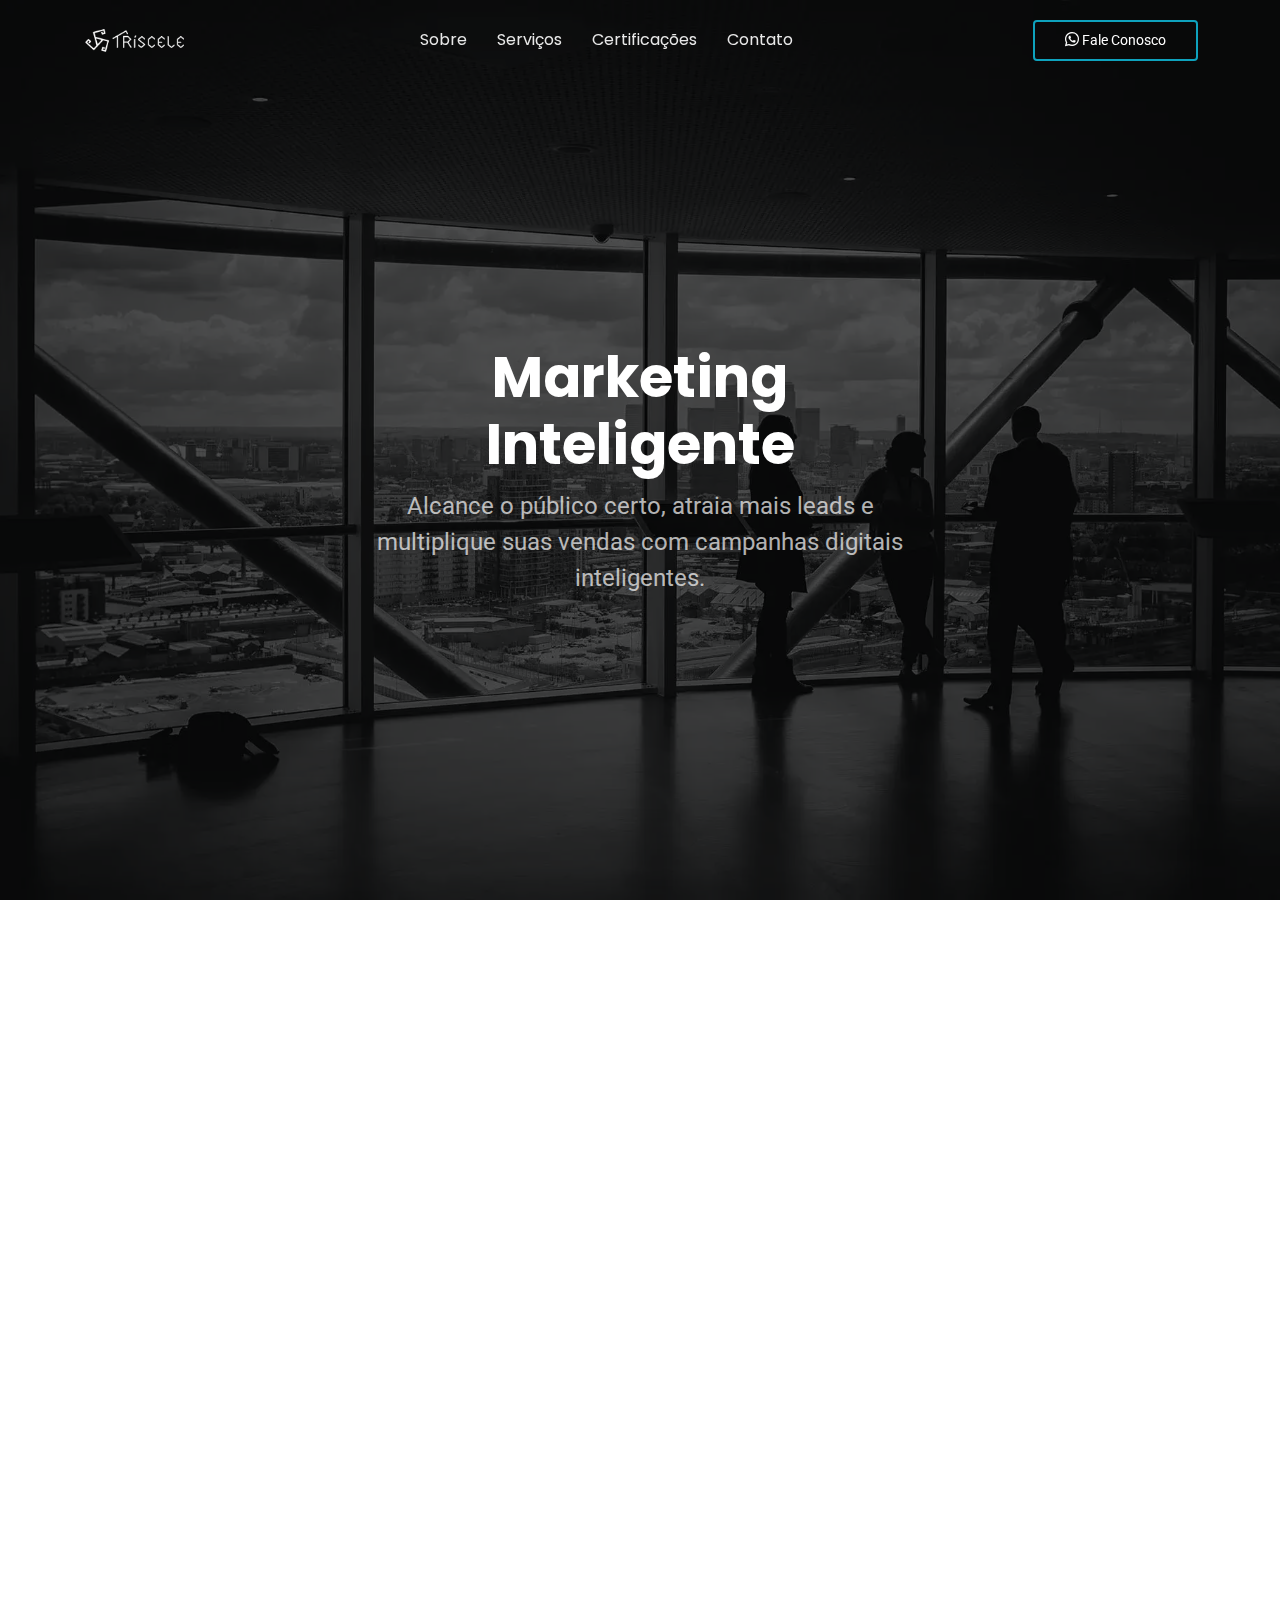
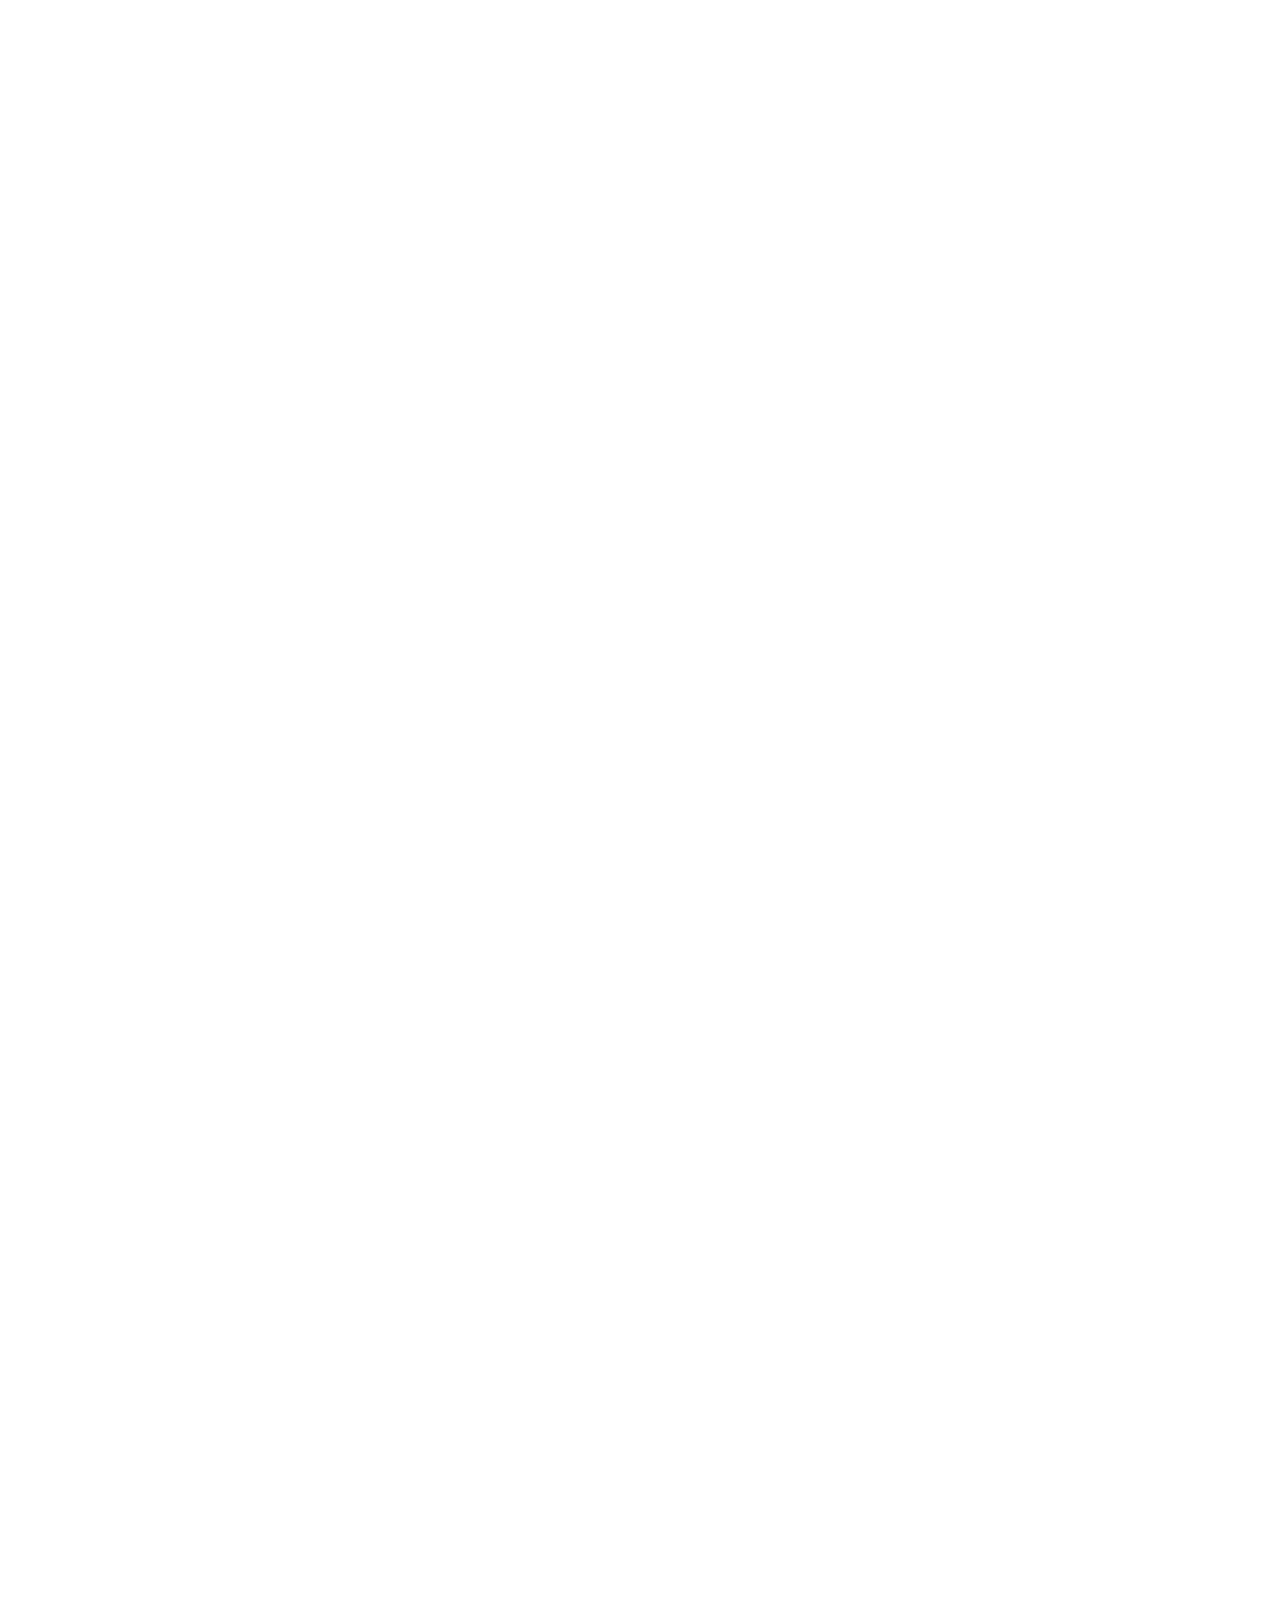
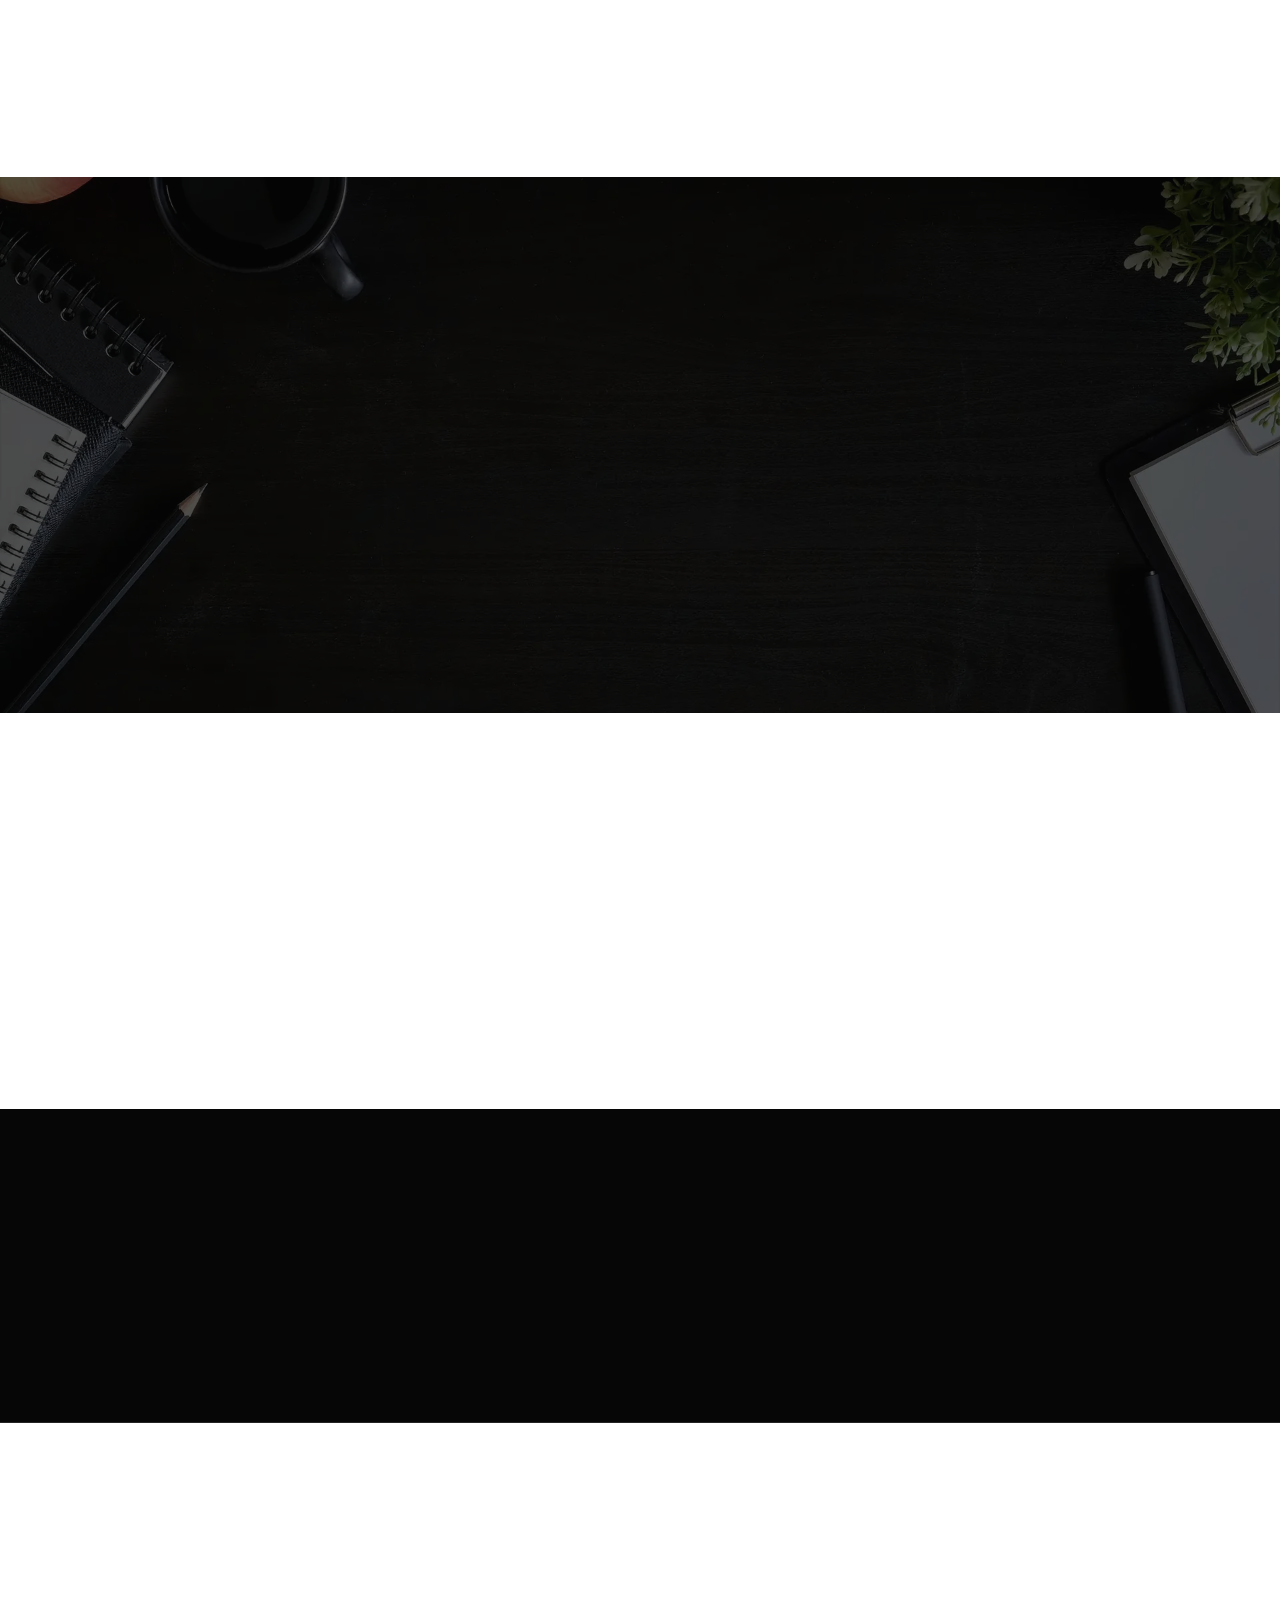
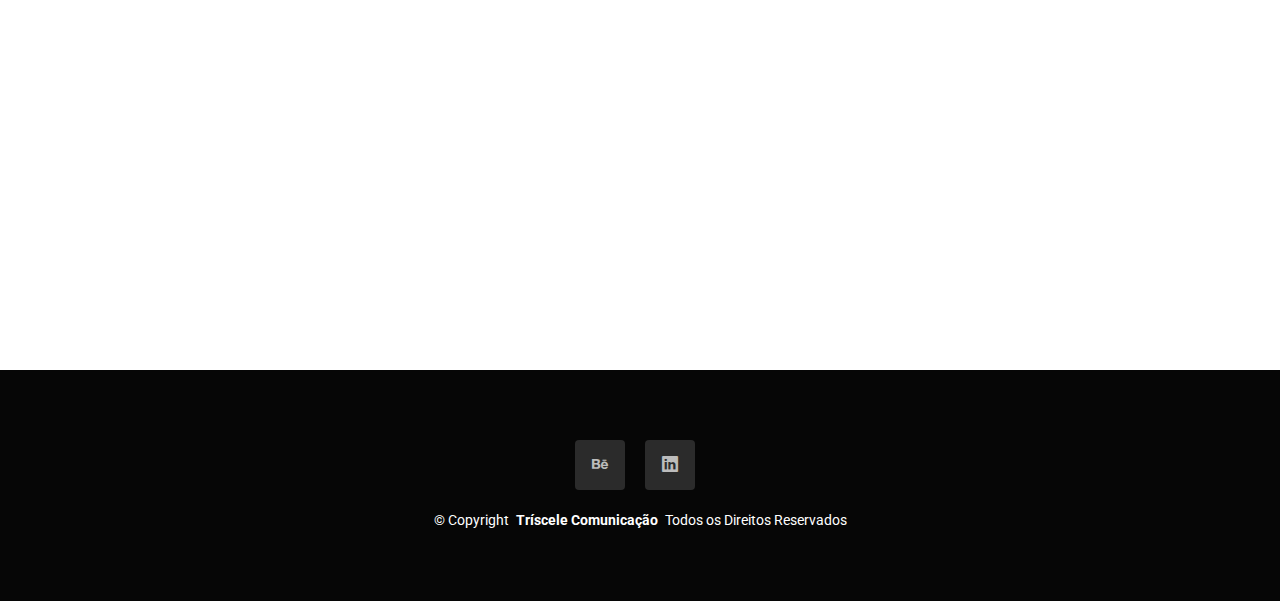
==== commit 384b0566: "Update index.html" ====
--- a/index.html
+++ b/index.html
@@ -1,565 +1,701 @@
 <!DOCTYPE html>
 <html lang="en">
-  <head>
-    <meta charset="utf-8">
-    <meta http-equiv="X-UA-Compatible" content="IE=edge">
-    <meta name="viewport" content="width=device-width, initial-scale=1">
-    <!-- The above 3 meta tags *must* come first in the head; any other head content must come *after* these tags -->
-    <title>E-book - Tríscele Marketing</title>
-    <!-- Favicon -->
-    <link rel="shortcut icon" type="image/icon" href="assets/images/favicon.ico"/>
-    <!-- Font Awesome -->
-    <link href="https://maxcdn.bootstrapcdn.com/font-awesome/4.6.3/css/font-awesome.min.css" rel="stylesheet">
-    <!-- Bootstrap -->
-    <link href="assets/css/bootstrap.min.css" rel="stylesheet">
-    <!-- Slick slider -->
-    <link href="assets/css/slick.css" rel="stylesheet">
-    <!-- Theme color -->
-    <link id="switcher" href="assets/css/theme-color/royal-blue-theme.css" rel="stylesheet">
-
-    <!-- Main Style -->
-    <link href="style.css" rel="stylesheet">
-
-    <!-- Fonts -->
-
-    <!-- Open Sans for body font -->
-	<link href="https://fonts.googleapis.com/css?family=Open+Sans:300,400,400i,600,700,800" rel="stylesheet">
-    <!-- Lato for Title -->
-  	<link href="https://fonts.googleapis.com/css?family=Lato" rel="stylesheet"> 
- 
- 
-	
-    <!-- HTML5 shim and Respond.js for IE8 support of HTML5 elements and media queries -->
-    <!-- WARNING: Respond.js doesn't work if you view the page via file:// -->
-    <!--[if lt IE 9]>
-      <script src="https://oss.maxcdn.com/html5shiv/3.7.2/html5shiv.min.js"></script>
-      <script src="https://oss.maxcdn.com/respond/1.4.2/respond.min.js"></script>
-    <![endif]-->
-  </head>
-
-  <body>
-
-   	 <!-- Start of HubSpot Embed Code -->
+
+<head>
+  <meta charset="utf-8">
+  <meta content="width=device-width, initial-scale=1.0" name="viewport">
+  <title>Tríscele Comunicação</title>
+  <meta name="description" content="">
+  <meta name="keywords" content="">
+
+  <!-- Favicons -->
+  <link href="assets/img/favicon.ico" rel="icon">
+  <link href="assets/img/apple-touch-icon.png" rel="apple-touch-icon">
+
+  <!-- Fonts -->
+  <link href="https://fonts.googleapis.com" rel="preconnect">
+  <link href="https://fonts.gstatic.com" rel="preconnect" crossorigin>
+  <link href="https://fonts.googleapis.com/css2?family=Roboto:ital,wght@0,100;0,300;0,400;0,500;0,700;0,900;1,100;1,300;1,400;1,500;1,700;1,900&family=Poppins:ital,wght@0,100;0,200;0,300;0,400;0,500;0,600;0,700;0,800;0,900;1,100;1,200;1,300;1,400;1,500;1,600;1,700;1,800;1,900&family=Raleway:ital,wght@0,100;0,200;0,300;0,400;0,500;0,600;0,700;0,800;0,900;1,100;1,200;1,300;1,400;1,500;1,600;1,700;1,800;1,900&display=swap" rel="stylesheet">
+
+  <!-- Vendor CSS Files -->
+  <link href="assets/vendor/bootstrap/css/bootstrap.min.css" rel="stylesheet">
+  <link href="assets/vendor/bootstrap-icons/bootstrap-icons.css" rel="stylesheet">
+  <link href="assets/vendor/aos/aos.css" rel="stylesheet">
+  <link href="assets/vendor/swiper/swiper-bundle.min.css" rel="stylesheet">
+  <link href="assets/vendor/glightbox/css/glightbox.min.css" rel="stylesheet">
+
+  <!-- Main CSS File -->
+  <link href="assets/css/main.css" rel="stylesheet">
+<meta name="description" content="Há 9 anos ajudamos empresas a transformarem estratégias em resultados.">
+
+
+	<!-- Google Tag Manager -->
+<script>(function(w,d,s,l,i){w[l]=w[l]||[];w[l].push({'gtm.start':
+new Date().getTime(),event:'gtm.js'});var f=d.getElementsByTagName(s)[0],
+j=d.createElement(s),dl=l!='dataLayer'?'&l='+l:'';j.async=true;j.src=
+'https://www.googletagmanager.com/gtm.js?id='+i+dl;f.parentNode.insertBefore(j,f);
+})(window,document,'script','dataLayer','GTM-5ZWPN7QN');</script>
+<!-- End Google Tag Manager -->
+
+</head>
+
+<body class="index-page">
+
+	<!-- Google Tag Manager (noscript) -->
+<noscript><iframe src="https://www.googletagmanager.com/ns.html?id=GTM-5ZWPN7QN"
+height="0" width="0" style="display:none;visibility:hidden"></iframe></noscript>
+<!-- End Google Tag Manager (noscript) -->
+
+	   	 <!-- Start of HubSpot Embed Code -->
 <script type="text/javascript" id="hs-script-loader" async defer src="//js.hs-scripts.com/48635767.js"></script>
 <!-- End of HubSpot Embed Code -->
 
-  	<!-- Start Header -->
-	<header id="mu-header" class="" role="banner">
-		<div class="container">
-			<nav class="navbar navbar-default mu-navbar">
-			  	<div class="container-fluid">
-				    <!-- Brand and toggle get grouped for better mobile display -->
-				    <div class="navbar-header">
-				      <button type="button" class="navbar-toggle collapsed" data-toggle="collapse" data-target="#bs-example-navbar-collapse-1" aria-expanded="false">
-				        <span class="sr-only">Toggle navigation</span>
-				        <span class="icon-bar"></span>
-				        <span class="icon-bar"></span>
-				        <span class="icon-bar"></span>
-				      </button>
-
-				      <!-- Img Logo -->
-				     <a class="navbar-brand" href="index.html"><img src="assets/images/logo.png"></a> 
-
-				    </div>
-
-				    <!-- Collect the nav links, forms, and other content for toggling -->
-				    <div class="collapse navbar-collapse" id="bs-example-navbar-collapse-1">
-				      	<ul class="nav navbar-nav mu-menu navbar-right">
-					        <li><a href="#">HOME</a></li>
-					        <li><a href="#mu-video-review">OVERVIEW</a></li>
-					        <li><a href="#mu-author">AUTORA</a></li>
-				            <li><a href="#mu-testimonials">DEPOIMENTOS</a></li>
-				            <li><a href="#mu-contact">CONTATO</a></li>
-				      	</ul>
-				    </div><!-- /.navbar-collapse -->
-			  	</div><!-- /.container-fluid -->
-			</nav>
-		</div>
-	</header>
-	<!-- End Header -->
-
-	<!-- Start Featured Slider -->
-
-	<section id="mu-hero">
-		<div class="container">
-			<div class="row">
-
-				<div class="col-md-6 col-sm-6 col-sm-push-6">
-					<div class="mu-hero-right">
-						<img src="assets/images/ebook.png" alt="Ebook img">
-					</div>
-				</div>
-
-				<div class="col-md-6 col-sm-6 col-sm-pull-6">
-					<div class="mu-hero-left">
-						<h1>As 10 Principais Tendências de Marketing para 2025 </h1>
-						<p>O mundo do marketing está em constante evolução, e estar um passo à frente da concorrência é essencial para o sucesso do seu negócio. <br><br>Confira abaixo mais informações, baixe nosso E-book e esteja preparado para crescer em 2025!</p>
-						
-					</div>
-				</div>	
-
-			</div>
-		</div>
-	</section>
+  <header id="header" class="header d-flex align-items-center fixed-top">
+    <div class="container-fluid container-xl position-relative d-flex align-items-center justify-content-between">
+
+      <a href="index.html" class="logo d-flex align-items-center me-auto me-lg-0">
+        <!-- Uncomment the line below if you also wish to use an image logo -->
+        <!-- <img src="assets/img/logo.png" alt=""> -->
+        <h1 class="sitename"></h1>
+        <span></span><img src="assets/logo.png" alt="">
+      </a>
+
+      <nav id="navmenu" class="navmenu">
+        <ul>
+          <li><a href="#sobre">Sobre</a></li>
+          <li><a href="#servicos">Serviços</a></li>
+          <li><a href="#certificacoes">Certificações</a></li>
+          <li><a href="#contato">Contato</a></li>
+        </ul>
+        <i class="mobile-nav-toggle d-xl-none bi bi-list"></i>
+      </nav>
+
+<a class="btn-getstarted" href="https://wa.me/5562994141488?text=Ol%C3%A1%2C%20vim%20do%20seu%20site%20e%20quero%20falar%20com%20um%20especialista." target="_blank">
+  <i class="bi bi-whatsapp"></i> Fale Conosco
+</a>
+
+    </div>
+  </header>
+
+  <main class="main">
+
+    <!-- Hero Section -->
+    <section id="hero" class="hero section dark-background">
+
+      <img src="assets/img/triscele-home.webp" alt="" data-aos="fade-in">
+
+      <div class="container">
+
+        <div class="row justify-content-center text-center" data-aos="fade-up" data-aos-delay="100">
+          <div class="col-xl-6 col-lg-8">
+            <h2>Marketing Inteligente<span></span></h2>
+            <p>Alcance o público certo, atraia mais leads e multiplique suas vendas com campanhas digitais inteligentes.</p>
+          </div>
+        </div>
+
+       
+        </div>
+
+      </div>
+
+    </section><!-- /Hero Section -->
+
+    <!-- sobre Section -->
+    <section id="sobre" class="sobre section">
+
+      <div class="container" data-aos="fade-up" data-aos-delay="100">
+
+        <div class="row gy-4">
+          <div class="col-lg-6 order-1 order-lg-2">
+            <img src="assets/img/sobre-triscele.webp" class="img-fluid" alt="">
+          </div>
+          <div class="col-lg-6 order-2 order-lg-1 content">
+            <h3>Há 9 anos ajudamos empresas a transformarem estratégias em resultados.</h3>
+            <p class="fst-italic">
+              Atuação sólida em marketing digital para clientes de variados nichos e portes, como Ford Brasil, Casa da Bebida, Biostévi Pharma, Bali Hai, Editora Quadrante e outras.
+            </p>
+		
+            <ul>
+						<li><i class="bi bi-check2-all"></i> <span>Serviços completos em marketing digital, social mídia e criação.</span></li>
+              <li><i class="bi bi-check2-all"></i> <span>Tráfego pago, CRM, análise de dados e estratégias de marketing personalizadas.</span></li>
+              <li><i class="bi bi-check2-all"></i> <span>Inovação constante e foco em soluções alinhadas aos objetivos dos clientes.</span></li>
+
+            </ul>
+            <p>
+              Contamos com uma certificacoes completa e as melhores plataformas do mercado para oferecer a melhor qualidade em serviços de comunicação e marketing. 
+            </p>
+          </div>
+        </div>
+
+      </div>
+
+    </section><!-- /sobre Section -->
+
+    <!-- Clients Section -->
+    <section id="clients" class="clients section">
+
+      <div class="container" data-aos="fade-up" data-aos-delay="100">
+
+        <div class="swiper init-swiper">
+          <script type="application/json" class="swiper-config">
+            {
+              "loop": true,
+              "speed": 600,
+              "autoplay": {
+                "delay": 5000
+              },
+              "slidesPerView": "auto",
+              "pagination": {
+                "el": ".swiper-pagination",
+                "type": "bullets",
+                "clickable": true
+              },
+              "breakpoints": {
+                "320": {
+                  "slidesPerView": 2,
+                  "spaceBetween": 40
+                },
+                "480": {
+                  "slidesPerView": 3,
+                  "spaceBetween": 60
+                },
+                "640": {
+                  "slidesPerView": 4,
+                  "spaceBetween": 80
+                },
+                "992": {
+                  "slidesPerView": 6,
+                  "spaceBetween": 120
+                }
+              }
+            }
+          </script>
+          <div class="swiper-wrapper align-items-center">
+            <div class="swiper-slide"><img src="assets/img/clients/ford.webp" class="img-fluid" alt=""></div>
+            <div class="swiper-slide"><img src="assets/img/clients/casadaempada.webp" class="img-fluid" alt=""></div>
+            <div class="swiper-slide"><img src="assets/img/clients/agenciasavannah.webp" class="img-fluid" alt=""></div>
+            <div class="swiper-slide"><img src="assets/img/clients/naomaispelo.webp" class="img-fluid" alt=""></div>
+            <div class="swiper-slide"><img src="assets/img/clients/tublinepet.webp" class="img-fluid" alt=""></div>
+            <div class="swiper-slide"><img src="assets/img/clients/7fam.webp" class="img-fluid" alt=""></div>
+            <div class="swiper-slide"><img src="assets/img/clients/elmo-construtora.webp" class="img-fluid" alt=""></div>
+            <div class="swiper-slide"><img src="assets/img/clients/casadabebida.webp" class="img-fluid" alt=""></div>
+          </div>
+          <div class="swiper-pagination"></div>
+        </div>
+
+      </div>
+
+    </section><!-- /Clients Section -->
+	  
+    <!-- metodologia Section -->
+    <section id="metodologia" class="metodologia section">
+
+      <div class="container">
+
+        <div class="row gy-4">
+          <div class="metodologia-image col-lg-6" data-aos="fade-up" data-aos-delay="100"><img src="assets/img/metodologia-bg.webp" alt=""></div>
+          <div class="col-lg-6">
+<div class="container section-title" data-aos="fade-up">
+        <h2>Metodologia Exclusiva</h2>
+        <p>Nosso Método</p>
+      </div>
+            <div class="metodologia-item d-flex ps-0 ps-lg-3 pt-4 pt-lg-0" data-aos="fade-up" data-aos-delay="200">
+              <i class="bi bi-search flex-shrink-0"></i>
+              <div>
+                <h4>Análise de Dados Completa</h4>
+                <p>Estudamos dados detalhados para entender seu negócio e definir as melhores estratégias.</p>
+              </div>
+            </div><!-- End metodologia Item-->
+
+            <div class="metodologia-item d-flex mt-5 ps-0 ps-lg-3" data-aos="fade-up" data-aos-delay="300">
+              <i class="bi bi-crosshair flex-shrink-0"></i>
+              <div>
+                <h4>Planejamento Estratégico Personalizado</h4>
+                <p>Criamos estratégias sob medida para atingir metas específicas e destacar sua marca no mercado.</p>
+              </div>
+            </div><!-- End metodologia Item-->
+
+            <div class="metodologia-item d-flex mt-5 ps-0 ps-lg-3" data-aos="fade-up" data-aos-delay="400">
+              <i class="bi bi-graph-up-arrow flex-shrink-0"></i>
+              <div>
+                <h4>Foco em Performance e Engajamento</h4>
+                <p>Monitoramos resultados em tempo real, otimizando ações para maximizar alcance e conexão com o público.</p>
+              </div>
+            </div><!-- End metodologia Item-->
+
+            <div class="metodologia-item d-flex mt-5 ps-0 ps-lg-3" data-aos="fade-up" data-aos-delay="500">
+              <i class="bi bi-rocket-takeoff flex-shrink-0"></i>
+              <div>
+                <h4>Inovação e Resultados</h4>
+                <p>Utilizamos as melhores ferramentas e tecnologias para alcançar resultados concretos e escaláveis.</p>
+              </div>
+            </div><!-- End metodologia Item-->
+
+          </div>
+        </div>
+
+      </div>
+
+    </section><!-- /metodologia Section -->
+
+    <!-- servicos Section -->
+    <section id="servicos" class="servicos section">
+
+      <!-- Section Title -->
+      <div class="container section-title" data-aos="fade-up">
+        <h2>O que fazemos</h2>
+        <p>Serviços e Soluções</p>
+      </div><!-- End Section Title -->
+
+      <div class="container">
+
+        <div class="row gy-4">
+
+         <div class="col-lg-4 col-md-6" data-aos="fade-up" data-aos-delay="100">
+  <div class="service-item position-relative">
+    <div class="icon">
+      <i class="bi bi-rocket-takeoff"></i>
+    </div>
+    <h3>Marketing Digital</h3>
+    <p>Estratégias completas, incluindo gestão de redes sociais, produção de conteúdo, campanhas de anúncios, e-mail marketing e branding, tudo para fortalecer sua presença online e gerar resultados.</p>
+  </div>
+</div><!-- End Service Item -->
+
+<div class="col-lg-4 col-md-6" data-aos="fade-up" data-aos-delay="200">
+  <div class="service-item position-relative">
+    <div class="icon">
+      <i class="bi bi-currency-dollar"></i>
+    </div>
+    <h3>Gestão de Tráfego Pago</h3>
+    <p>Campanhas no Google Ads, Facebook Ads, Instagram Ads, Linkedin Ads e outras, com segmentação precisa, criação de anúncios e otimização contínua para aumentar conversões e maximizar o ROI.</p>
+  </div>
+</div><!-- End Service Item -->
+
+<div class="col-lg-4 col-md-6" data-aos="fade-up" data-aos-delay="300">
+  <div class="service-item position-relative">
+    <div class="icon">
+      <i class="bi bi-search"></i>
+    </div>
+    <h3>Otimização SEO</h3>
+    <p>Realizo auditorias, pesquisa de palavras-chave, produção de conteúdo otimizado e link building, melhorando seu ranqueamento nos buscadores e atraindo tráfego orgânico qualificado.</p>
+  </div>
+</div><!-- End Service Item -->
+
+<div class="col-lg-4 col-md-6" data-aos="fade-up" data-aos-delay="400">
+  <div class="service-item position-relative">
+    <div class="icon">
+      <i class="bi bi-graph-up-arrow"></i>
+    </div>
+    <h3>Análise de Dados</h3>
+    <p>Monitoramento de métricas, relatórios detalhados, análise de performance e insights para otimizar campanhas, entender o público e aprimorar a tomada de decisão.</p>
+  </div>
+</div><!-- End Service Item -->
+
+<div class="col-lg-4 col-md-6" data-aos="fade-up" data-aos-delay="500">
+  <div class="service-item position-relative">
+    <div class="icon">
+      <i class="bi bi-gear"></i>
+    </div>
+    <h3>Automação de Marketing</h3>
+    <p>Implementamos sistemas para automação de e-mails, nutrição de leads, CRM e funis de vendas, garantindo comunicação personalizada e aumento de conversões.</p>
+  </div>
+</div><!-- End Service Item -->
+
+<div class="col-lg-4 col-md-6" data-aos="fade-up" data-aos-delay="600">
+  <div class="service-item position-relative">
+    <div class="icon">
+      <i class="bi bi-laptop"></i>
+    </div>
+    <h3>Criação e Otimização de Sites</h3>
+    <p>Desenvolvemos sites responsivos, otimizados para SEO e com UX/UI modernas, além de realizar melhorias em sites existentes para maximizar a performance e conversão.</p>
+  </div>
+</div><!-- End Service Item -->
 	
-	
-	
-	
-	<!-- Start Featured Slider -->
-	
-	
-
-		<!-- Start Book Overview -->
-		<section id="mu-book-overview">
-			<div class="container">
-				<div class="row">
-					<div class="col-md-12">
-						<div class="mu-author-area">
-
-							<div class="mu-heading-area">
-								<h2 class="mu-heading-title">O que você vai aprender:</h2>
-								<span class="mu-header-dot"></span>
-								<p>Neste eBook, vamos explorar as dez principais tendências de marketing no Brasil para 2025, com insights sobre social mídia, design e branding. </p>
-							</div>
-
-							<!-- Start Book Overview Content -->
-							<div class="mu-book-overview-content">
-								<div class="row">
-
-									<!-- Book Overview Single Content -->
-									<div class="col-md-3 col-sm-6">
-										<div class="mu-book-overview-single">
-											<span class="mu-book-overview-icon-box">
-												<i class="fa fa-rocket" aria-hidden="true"></i>
-											</span>
-											<h4>Capítulo 01</h4>
-											<p>Social Mídia: O Futuro da Conexão com o Público</p>
-										</div>
-									</div>
-									<!-- / Book Overview Single Content --> 
-
-									<!-- About Us Single Content -->
-									<div class="col-md-3 col-sm-6">
-										<div class="mu-book-overview-single">
-											<span class="mu-book-overview-icon-box">
-												<i class="fa fa-paint-brush" aria-hidden="true"></i>
-											</span>
-											<h4>Capítulo 02</h4>
-											<p>Design e Branding: A Chave para se Destacar</p>
-										</div>
-									</div>
-									<!-- / Book Overview Single Content -->
-
-									<!-- About Us Single Content -->
-									<div class="col-md-3 col-sm-6">
-										<div class="mu-book-overview-single">
-											<span class="mu-book-overview-icon-box">
-												<i class="fa fa-trophy" aria-hidden="true"></i>
-											</span>
-											<h4>Capítulo 03</h4>
-											<p>Tendências Gerais: O que não pode faltar na sua estratégia</p>
-										</div>
-									</div>
-									<!-- / Book Overview Single Content -->
-								</div>
-							</div>
-							<!-- End Book Overview Content -->
-
-						</div>
-					</div>
-				</div>
-			</div>
-		</section>
-		<!-- End Book Overview -->
-
-		
-
-
-
-						</div>
-					</div>
-				</div>
-			</div>
-		</section>
-		<!-- End Video Review -->
-
-
-<!-- Start Download -->
-<section id="mu-video-review">
-  <div class="container">
+
+        </div>
+
+      </div>
+
+    </section><!-- /servicos Section -->
+
+  
+
+    <!-- depoimentos Section -->
+    <section id="depoimentos" class="depoimentos section dark-background">
+
+      <img src="assets/img/depoimentos-bg.webp" class="depoimentos-bg" alt="">
+
+      <div class="container" data-aos="fade-up" data-aos-delay="100">
+
+        <div class="swiper init-swiper">
+          <script type="application/json" class="swiper-config">
+            {
+              "loop": true,
+              "speed": 600,
+              "autoplay": {
+                "delay": 5000
+              },
+              "slidesPerView": "auto",
+              "pagination": {
+                "el": ".swiper-pagination",
+                "type": "bullets",
+                "clickable": true
+              }
+            }
+          </script>
+          <div class="swiper-wrapper">
+
+            <div class="swiper-slide">
+              <div class="testimonial-item">
+                <img src="assets/img/depoimentos/depoimentos-1.jpg" class="testimonial-img" alt="">
+                <h3>Carlos Eduardo</h3>
+                <h4>Gerente de Negócios &amp; Studio Que</h4>
+                <div class="stars">
+                  <i class="bi bi-star-fill"></i><i class="bi bi-star-fill"></i><i class="bi bi-star-fill"></i><i class="bi bi-star-fill"></i><i class="bi bi-star-fill"></i>
+                </div>
+                <p>
+                  <i class="bi bi-quote quote-icon-left"></i>
+                  <span>  A Ana nos transmitiu segurança e responsabilidade desde a primeira reunião. Ela foi responsável pela mídia de 4 escolas, sendo 2 locais (Goiânia) e outras 2 de Brasília e nos trouxe resultados (o dobro no volume de leads) ainda na primeira campanha, comprovando que seu trabalho é excepcional.</span>
+                  <i class="bi bi-quote quote-icon-right"></i>
+                </p>
+              </div>
+            </div><!-- End testimonial item -->
+
+            <div class="swiper-slide">
+              <div class="testimonial-item">
+                <img src="assets/img/depoimentos/depoimentos-2.jpg" class="testimonial-img" alt="">
+                <h3>Paulo Miranda</h3>
+                <h4>Consultor de Marketing - Editora Quadrante</h4>
+                <div class="stars">
+                  <i class="bi bi-star-fill"></i><i class="bi bi-star-fill"></i><i class="bi bi-star-fill"></i><i class="bi bi-star-fill"></i><i class="bi bi-star-fill"></i>
+                </div>
+                <p>
+                  <i class="bi bi-quote quote-icon-left"></i>
+                  <span>Alcançamos excelentes resultados com as estratégias propostas pela Ana. A implementação gradual de orçamento, com gestão responsável, trouxe ganho de receita e ROAS para a loja. Batemos faturamento recorde, principalmente com as atualizações e otimizações aplicadas. Profissional altamente qualificada.</span>
+                  <i class="bi bi-quote quote-icon-right"></i>
+                </p>
+              </div>
+            </div><!-- End testimonial item -->
+
+            <div class="swiper-slide">
+              <div class="testimonial-item">
+                <img src="assets/img/depoimentos/depoimentos-3.jpg" class="testimonial-img" alt="">
+                <h3>José de Almeida Neto</h3>
+                <h4>Sócio e Diretor Criativo da New Comunicação</h4>
+                <div class="stars">
+                  <i class="bi bi-star-fill"></i><i class="bi bi-star-fill"></i><i class="bi bi-star-fill"></i><i class="bi bi-star-fill"></i><i class="bi bi-star-fill"></i>
+                </div>
+                <p>
+                  <i class="bi bi-quote quote-icon-left"></i>
+                  <span> Como sócio da New Comunicação, tenho o prazer de recomendar os serviços exemplares da Ana D'avilla como gestora de tráfego. Sua expertise e dedicação foram fundamentais para o sucesso de nossos projetos. Profissional dedicada, estudiosa e sempre prestativa. 
+Não hesito em sugerir seus serviços a outras empresas e agências de publicidade em busca de resultados excepcionais.</span>
+                  <i class="bi bi-quote quote-icon-right"></i>
+                </p>
+              </div>
+            </div><!-- End testimonial item -->
+
+            <div class="swiper-slide">
+              <div class="testimonial-item">
+                <img src="assets/img/depoimentos/depoimentos-4.jpg" class="testimonial-img" alt="">
+                <h3>Stefania de Paula</h3>
+                <h4>Gestora - Puery's By Baby</h4>
+                <div class="stars">
+                  <i class="bi bi-star-fill"></i><i class="bi bi-star-fill"></i><i class="bi bi-star-fill"></i><i class="bi bi-star-fill"></i><i class="bi bi-star-fill"></i>
+                </div>
+                <p>
+                  <i class="bi bi-quote quote-icon-left"></i>
+                  <span>A Ana é uma profissional de alta qualidade pois ela analisa a questão do cliente e busca os melhores caminhos e principalmente chega nos resultados. Sabe ouvir e ponderar ao mesmo tempo as estratégias e sempre nos oferece oportunidades de negócios visando sua amplitude. Profissional engajada, eficiente e rápida nas soluções.</span>
+                  <i class="bi bi-quote quote-icon-right"></i>
+                </p>
+              </div>
+            </div><!-- End testimonial item -->
+
+            <div class="swiper-slide">
+              <div class="testimonial-item">
+                <img src="assets/img/depoimentos/depoimentos-5.jpg" class="testimonial-img" alt="">
+                <h3>Bráulio Freire</h3>
+                <h4>Gestor - Ampla Comunicação</h4>
+                <div class="stars">
+                  <i class="bi bi-star-fill"></i><i class="bi bi-star-fill"></i><i class="bi bi-star-fill"></i><i class="bi bi-star-fill"></i><i class="bi bi-star-fill"></i>
+                </div>
+                <p>
+                  <i class="bi bi-quote quote-icon-left"></i>
+                  <span>Uma das das minhas maiores dores nesses 14 anos como empresário era achar uma profissional competente. Há 4 anos encontramos a Ana e tivemos uma parceria sólida e com entrega pontual, com resultado e de qualidade nos serviços.</span>
+                  <i class="bi bi-quote quote-icon-right"></i>
+                </p>
+              </div>
+            </div><!-- End testimonial item -->
+
+          </div>
+          <div class="swiper-pagination"></div>
+        </div>
+
+      </div>
+
+    </section><!-- /depoimentos Section -->
+
+    <!-- certificacoes Section -->
+    <section id="certificacoes" class="certificacoes section">
+
+     
+
+<!-- Certificação Section -->
+
+ <!-- Section Title -->
+      <div class="container section-title" data-aos="fade-up">
+        <h2>Oficial</h2>
+        <p>Certificações</p>
+      </div><!-- End Section Title -->
+	  
+	  <!-- Section Title -->
+<section id="certificacao" class="certificacao section">
+  <div class="container" data-aos="fade-up">
+    <div class="row justify-content-center text-center">
+      <!-- Certificação 1 -->
+      <div class="col-lg-4 col-md-4 col-sm-12 d-flex justify-content-center align-items-center mb-4">
+        <img src="assets/img/certificacao/googlesearch.png" class="img-fluid" alt="Google Search">
+      </div>
+
+      <!-- Certificação 2 -->
+      <div class="col-lg-4 col-md-4 col-sm-12 d-flex justify-content-center align-items-center mb-4">
+        <img src="assets/img/certificacao/inboundmkt.png" class="img-fluid" alt="Inbound Marketing">
+      </div>
+
+      <!-- Certificação 3 -->
+      <div class="col-lg-4 col-md-4 col-sm-12 d-flex justify-content-center align-items-center mb-4">
+        <img src="assets/img/certificacao/gestaopeace.png" class="img-fluid" alt="Gestão Peace">
+      </div>
+    </div>
+  </div>
+</section>
+
+	 <!-- Call To Action Section -->
+    <section id="call-to-action" class="call-to-action section dark-background">
+
+      <img src="assets/img/cta-bg.webp" alt="">
+
+      <div class="container">
+        <div class="row justify-content-center" data-aos="zoom-in" data-aos-delay="100">
+          <div class="col-xl-10">
+            <div class="text-center">
+              <h3>Temos um presente pra você!</h3>
+              <p>Baixe agora o E-book <strong>"As 10 Principais Tendências de Marketing para 2025</strong> e planeje-se!</p>
+              <a class="cta-btn" href="#">Baixar E-book</a>
+            </div>
+          </div>
+        </div>
+      </div>
+
+    </section><!-- /Call To Action Section -->
+
+    <!-- contato Section -->
+    <section id="contato" class="contato section">
+
+      <!-- Section Title -->
+      <div class="container section-title" data-aos="fade-up">
+        <h2>Contato</h2>
+        <p>Fale Conosco</p>
+      </div><!-- End Section Title -->
+
+      <div class="container" data-aos="fade-up" data-aos-delay="100">
+
+      
+
+        <div class="row gy-4">
+
+          <div class="col-lg-4">
+            <div class="info-item d-flex" data-aos="fade-up" data-aos-delay="300">
+              <i class="bi bi-geo-alt flex-shrink-0"></i>
+              <div>
+                <h3>Onde Estamos</h3>
+                <p>Goiânia - Brasil</p>
+              </div>
+            </div><!-- End Info Item -->
+
+            <div class="info-item d-flex" data-aos="fade-up" data-aos-delay="400">
+              <i class="bi bi-telephone flex-shrink-0"></i>
+              <div>
+                <h3>Whatsapp</h3>
+               <p><a href="https://wa.me/5562994141488?text=Ol%C3%A1%2C%20vim%20do%20seu%20site%20e%20quero%20falar%20com%20um%20especialista" target="_blank">+55 62 9 9414-1488</a></p></p>
+              </div>
+            </div><!-- End Info Item -->
+
+            <div class="info-item d-flex" data-aos="fade-up" data-aos-delay="500">
+              <i class="bi bi-envelope flex-shrink-0"></i>
+              <div>
+                <h3>Email</h3>
+                <p>contato@triscelecomunicacao.com.br</p>
+              </div>
+            </div><!-- End Info Item -->
+
+          </div>
+
+
+<!-- Formulário de Contato -->
+<div class="col-lg-8">
+  <form id="form-contato" action="https://forms.hubspot.com/uploads/form/v2/48635767/f7f800ad-abc5-42a9-9037-f40346e1f3b0" method="post">
+    <!-- Campo Honeypot para evitar bots -->
+    <input type="text" name="honeypot" style="display: none;"> 
+
     <div class="row">
-      <div class="col-md-12">
-        <div class="mu-video-review-area">
-
-          <div class="mu-heading-area">
-            <h2 class="mu-heading-title">Baixe agora o Ebook</h2>
-            <span class="mu-header-dot"></span>
-            <p>Preencha as informações abaixo para liberar o download do seu eBook gratuito.</p>
-          </div>
-
-          <div class="mu-contact-content">
-            <!-- Formulário de Contato com estilo personalizado -->
-            <form id="form-ebook" action="https://forms.hubspot.com/uploads/form/v2/48635767/d04fb53c-7c3e-4d72-88a0-68642ffb9b6d" method="post">
-              <!-- Campo Honeypot para evitar bots -->
-              <input type="text" name="honeypot" style="display: none;"> 
-
-              <!-- Campo de nome com margem inferior -->
-              <div class="mb-3">
-                <input type="text" class="form-control" id="nome" name="name" placeholder="Seu nome" required style="background-color: white; border: 1px solid #ccc; border-radius: 15px; padding: 10px; margin-bottom: 15px;">
-              </div>
-
-              <!-- Campo de telefone/WhatsApp com margem inferior -->
-              <div class="mb-3">
-                <input type="tel" class="form-control" id="telefone" name="phone" placeholder="Seu WhatsApp com DDD" required style="background-color: white; border: 1px solid #ccc; border-radius: 15px; padding: 10px; margin-bottom: 15px;">
-              </div>
-
-              <!-- Botão centralizado -->
-              <div class="text-center">
-                <button type="submit" class="mu-send-msg-btn" style="background-color: RoyalBlue; color: white; border: none; padding: 10px 20px; cursor: pointer; border-radius: 15px;">
-                  <span>BAIXAR</span>
-                </button>
-              </div>
-            </form>
-          </div>
-
-        </div>
-      </div>
-    </div>
-  </div>
-</section>
-
-<!-- Modal para o botão de download -->
-<div id="downloadModal" style="display: none; position: fixed; top: 50%; left: 50%; transform: translate(-50%, -50%); background: rgba(0, 0, 0, 0.9); padding: 20px; border-radius: 10px; color: white;">
-  <h3>Obrigado! Agora você pode baixar seu Ebook.</h3>
-  <a href="https://raw.githubusercontent.com/anadomarketing/triscele/main/Ebook%20-%20As%2010%20Principais%20Tend%C3%AAncias%20de%20Marketing%20para%202025%20.pdf" 
-     target="_blank" 
-     style="color: white; background-color: RoyalBlue; padding: 20px 30px; text-decoration: none; border-radius: 5px;">
-    Baixar agora
-  </a>
-  <br><br>
-  <button onclick="closeModal()" style="background-color: red; color: white; padding: 5px 15px; border-radius: 5px; border: none;">Fechar</button>
-</div>
-
-<!-- End Download -->
+      <div class="col-md-6">
+        <div class="mb-3">
+          <input type="text" class="form-control" id="nome" name="name" placeholder="Nome" required>
+        </div>
+      </div>
+      <div class="col-md-6">
+        <div class="mb-3">
+          <input type="tel" class="form-control" id="telefone" name="phone" placeholder="Telefone/Whatsapp" required>
+        </div>
+      </div>
+    </div>
+    
+    <!-- Campo E-mail (para o cliente receber a resposta) -->
+    <div class="mb-3">
+      <input type="email" class="form-control" id="email" name="email" placeholder="Email" required>
+    </div>
+    
+    <!-- Campo Segmento da Empresa -->
+    <div class="mb-3">
+      <select class="form-control" name="segmento" required>
+        <option value="" disabled selected>Segmento da sua empresa</option>
+        <option value="Alimentação">Alimentação</option>
+        <option value="Varejo">Moda e/ou Varejo</option>
+        <option value="Saúde">Saúde e/ou Estética</option>
+        <option value="Tecnologia">Tecnologia</option>
+        <option value="Educação">Educação</option>
+        <option value="E-Commerce">E-Commerce</option>
+        <option value="Eventos">Eventos</option>
+        <option value="Outro">Outro</option>
+      </select>
+    </div>
+
+    <!-- Campo Faturamento Mensal -->
+    <div class="mb-3">
+      <select class="form-control" name="faturamento" required>
+        <option value="" disabled selected>Faturamento mensal</option>
+        <option value="30 a 50 mil">30 a 50 mil</option>
+        <option value="50 a 80 mil">50 a 80 mil</option>
+        <option value="80 a 120 mil">80 a 120 mil</option>
+        <option value="Acima de 120 mil">Acima de 120 mil</option>
+      </select>
+    </div>
+
+    <!-- reCAPTCHA v2 -->
+    <div class="mb-3">
+      <div class="g-recaptcha" data-sitekey="6Ld406oqAAAAAPf8N5yw75R0ccs6UJ-HCtPL_ANZ"></div>
+    </div>
+
+    <div class="text-center">
+      <button type="submit" class="btn btn-primary">Enviar</button>
+    </div>
+
+    <!-- Campo de resposta (para enviar o e-mail de retorno para o cliente) -->
+    <input type="hidden" name="replyTo" id="replyTo">
+  </form>
+
+  <!-- Mensagem de sucesso -->
+  <div id="mensagem-sucesso" class="alert alert-success" style="display: none;">
+    <strong>Sucesso!</strong> Seu formulário foi enviado com sucesso.
+  </div>
+
+  <!-- Mensagem de erro -->
+  <div id="mensagem-erro" class="alert alert-danger" style="display: none;">
+    <strong>Erro!</strong> Ocorreu um problema ao enviar o formulário. Tente novamente.
+  </div>
+</div><!-- End Formulário -->
+
+<!-- Carregamento do reCAPTCHA -->
+<script src="https://www.google.com/recaptcha/api.js" async defer></script>
 
 <script>
-  document.getElementById('form-ebook').addEventListener('submit', function(event) {
-    event.preventDefault();  // Previne o envio padrão do formulário.
-
-    var nome = document.getElementById('nome').value.trim();
-    var telefone = document.getElementById('telefone').value.trim();
-    
-    // Expressão regular para aceitar DDD e número de telefone com vários formatos
-    var telefoneRegex = /^(?:\+55\s?)?(\(?\d{2}\)?\s?)\d{5}[-\s]?\d{4}$/;
-
-    // Expressão regular para validar o nome (aceita letras e espaços)
-    var nomeRegex = /^[a-zA-ZÀ-ÿ\s]+$/;
-
-    if (!nome || !nomeRegex.test(nome)) {
-      alert('Por favor, insira um nome válido (com ou sem sobrenome).');
-      return;
-    }
-
-    if (!telefone || !telefoneRegex.test(telefone)) {
-      alert('Por favor, insira um número de telefone válido com DDD (ex: (11) 99999-9999 ou 11999999999).');
-      return;
-    }
-
-    // Normalizando o telefone, removendo parênteses, espaços e traços
-    telefone = telefone.replace(/\D/g, ''); // Remove tudo que não for número
-    
-    // Envia os dados para o HubSpot
-    var form = this;
-    var formAction = form.action;
-    var formData = new FormData(form);
-
-    // Adiciona o telefone normalizado ao FormData
-    formData.set('phone', telefone);
-
-    // Envia a requisição usando fetch para HubSpot
-    fetch(formAction, {
-      method: 'POST',
-      body: formData
-    })
-    .then(response => {
-      if (response.ok) {
-        // Após enviar os dados com sucesso, exibe o modal
-        console.log('Formulário enviado com sucesso');
-        showModal(); // Exibe o modal
-      } else {
-        alert('Ocorreu um erro ao enviar o formulário. Tente novamente.');
-      }
-    })
-    .catch(error => {
-      alert('Erro na requisição: ' + error);
-    });
-  });
-
-  // Função para exibir o modal
-  function showModal() {
-    console.log('Exibindo o modal');
-    var modal = document.getElementById('downloadModal');
-    modal.style.display = 'block';
-  }
-
-  // Função para fechar o modal
-  function closeModal() {
-    document.getElementById('downloadModal').style.display = 'none';
-  }
-</script>
-
-
-
-
-
-
-		<!-- Start Author -->
-		<section id="mu-author">
-			<div class="container">
-				<div class="row">
-					<div class="col-md-12">
-						<div class="mu-author-area">
-
-							<div class="mu-heading-area">
-								<h2 class="mu-heading-title">Sobre a Autora - Ana D'avilla</h2>
-								<span class="mu-header-dot"></span>
-							</div>
-
-							<!-- Start Author Content -->
-							<div class="mu-author-content">
-								<div class="row">
-									<div class="col-md-6">
-										<div class="mu-author-image">
-											<img src="assets/images/author.jpg" alt="Author Image">
-										</div>
-									</div>
-									<div class="col-md-6">
-										<div class="mu-author-info">
-											<p>Publicitária formada pela Faculdade Sul Americana e pós-graduada em Mídias Digitais pela mesma. Certificada pelo Centro de Inovação da ESPM em Estratégia de Marketing e Inteligência de Mercado. Fundei a agência Tríscele Comunicação em 2017, onde fui responsável por atender grandes agências e empresas do Brasil e do exterior, além de gerenciar mais de 10 milhões em verba de mídia.</p>
-                <i class="fa fa-check-circle" aria-hidden="true"></i></i> Certificada Google, Linkedin, Hubspot e formada em Gerenciamento de Projetos pela Bayswater Toronto.
-				<br><br><i class="fa fa-check-circle" aria-hidden="true"></i></i> Há 8 anos atuo com Mídias Pagas para clientes de variados nichos e portes, como Ford Brasil, Casa da Bebida, Biostévi Pharma, Morana Acessórios, Editora Quadrante e outras.
-                <br><br><i class="fa fa-check-circle" aria-hidden="true"></i></i> Sou especialista em tráfego pago, CRM, análise de dados e estratégias de marketing personalizadas.
-										
-
-											<div class="mu-author-social">
-												<a href="https://www.linkedin.com/in/ana-davilla/"><i class="fa fa-linkedin"></i></a>
-												<a href="https://www.google.com/maps/place/Tr%C3%ADscele+Comunica%C3%A7%C3%A3o/data=!4m2!3m1!1s0x0:0xe507120b37aa7f50?sa=X&ved=1t:2428&ictx=111"><i class="fa fa-google-plus"></i></a>
-											</div>
-
-										</div>
-									</div>
-								</div>
-							</div>
-							<!-- End Author Content -->
-
-						</div>
-					</div>
-				</div>
-			</div>
-		</section>
-		<!-- End Author -->
-
-		
-
-		<!-- Start Testimonials -->
-		<section id="mu-testimonials">
-			<div class="container">
-				<div class="row">
-					<div class="col-md-12">
-						<div class="mu-testimonials-area">
-							<div class="mu-heading-area">
-								<h2 class="mu-heading-title">O que meus clientes dizem</h2>
-								<span class="mu-header-dot"></span>
-							</div>
-
-							<div class="mu-testimonials-block">
-								<ul class="mu-testimonial-slide">
-
-									<li>
-										<p>"Como sócio da New Comunicação, tenho o prazer de recomendar os serviços exemplares da Ana D'avilla como gestora de tráfego. Sua expertise e dedicação foram fundamentais para o sucesso de nossos projetos. Profissional dedicada, estudiosa e sempre prestativa. 
-Não hesito em sugerir seus serviços a outras empresas e agências de publicidade em busca de resultados excepcionais."</p>
-										<img class="mu-rt-img" src="assets/images/reader-1.jpg" alt="img">
-										<h5 class="mu-rt-name"> - José de Almeida Neto</h5>
-										<span class="mu-rt-title">Sócio e Diretor Criativo da New Comunicação</span>
-									</li>
-
-									<li>
-										<p>" Alcançamos excelentes resultados com as estratégias propostas pela Ana. A implementação gradual de orçamento, com gestão responsável, trouxe ganho de receita e ROAS para a loja. Batemos faturamento recorde, principalmente com as atualizações e otimizações aplicadas. Profissional altamente qualificada."</p>
-										<img class="mu-rt-img" src="assets/images/reader-2.jpg" alt="img">
-										<h5 class="mu-rt-name"> - Paulo Miranda</h5>
-										<span class="mu-rt-title">Consultor de Marketing - Editora Quadrante</span>
-									</li>
-
-									<li>
-										<p>"Uma das das minhas maiores dores nesses 14 anos como empresário era achar uma profissional competente. Há 4 anos encontramos a Ana e tivemos uma parceria sólida e com entrega pontual, com resultado e de qualidade nos serviços."</p>
-										<img class="mu-rt-img" src="assets/images/reader-3.jpg" alt="img">
-										<h5 class="mu-rt-name"> - Bráulio Freire</h5>
-										<span class="mu-rt-title">Gestor - Ampla Comunicação</span>
-									</li>
-
-								</ul>
-							</div>
-
-
-						</div>
-					</div>
-				</div>
-			</div>
-		</section>
-		<!-- End Testimonials -->
-
-
-							
-<!-- Formulário de Contato -->
-<section id="mu-contact">
-  <div class="container">
-    <div class="row">
-      <div class="col-md-12">
-        <div class="mu-contact-area">
-
-<div class="mu-heading-area">
-								<h2 class="mu-heading-title">Entre em Contato</h2>
-								<span class="mu-header-dot"></span>
-								<p>Se você gostou do conteúdo ou tem alguma dúvida, entre em contato e faça uma análise gratuita conosco.</p>
-							</div>
-
-
-          <!-- Início do Formulário -->
-          <div class="mu-contact-content">
-            <form id="form-contato" action="https://api.staticforms.xyz/submit" method="post" class="mu-contact-form">
-              <!-- Campo Honeypot para evitar bots -->
-              <input type="text" name="honeypot" style="display: none;">
-              
-              <!-- Chave de acesso fornecida pelo StaticForms -->
-              <input type="hidden" name="accessKey" value="bb3f4996-d9e9-4320-82c0-ad9cf9fc9a9a">
-
-              <div class="form-group">
-                <input type="text" class="form-control" id="nome" name="name" placeholder="Nome" required>
-              </div>
-
-              <div class="form-group">
-                <input type="tel" class="form-control" id="telefone" name="phone" placeholder="Telefone/Whatsapp" required>
-              </div>
-
-              <div class="form-group">
-                <input type="email" class="form-control" id="email" name="email" placeholder="Email" required>
-              </div>
-
-              <div class="form-group">
-                <select class="form-control" name="$segmento" required>
-                  <option value="" disabled selected>Segmento da sua empresa</option>
-                  <option value="Alimentação">Alimentação</option>
-                  <option value="Varejo">Moda e/ou Varejo</option>
-                  <option value="Saúde">Saúde e/ou Estética</option>
-                  <option value="Tecnologia">Tecnologia</option>
-                  <option value="Educação">Educação</option>
-                  <option value="E-Commerce">E-Commerce</option>
-                  <option value="Eventos">Eventos</option>
-                  <option value="Outro">Outro</option>
-                </select>
-              </div>
-
-              <div class="form-group">
-                <select class="form-control" name="$faturamento" required>
-                  <option value="" disabled selected>Faturamento mensal</option>
-                  <option value="30 a 50 mil">30 a 50 mil</option>
-                  <option value="50 a 80 mil">50 a 80 mil</option>
-                  <option value="80 a 120 mil">80 a 120 mil</option>
-                  <option value="Acima de 120 mil">Acima de 120 mil</option>
-                </select>
-              </div>
-
-              <div class="form-group">
-                <input type="text" class="form-control" id="pergunta" name="pergunta" placeholder="Quanto é 8 + 3?" required>
-              </div>
-
-              <input type="hidden" name="replyTo" id="replyTo">
-              <button type="submit" class="mu-send-msg-btn"><span>ENVIAR</span></button>
-            </form>
-          </div>
-          <!-- Fim do Formulário -->
-
-        </div>
-      </div>
-    </div>
-  </div>
-</section>
-
-<!-- Script de Validação -->
-<script>
-  document.getElementById('form-contato').addEventListener('submit', function(event) {
-    event.preventDefault();
-
-    var email = document.getElementById('email').value;
-    document.getElementById('replyTo').value = email;
-
-    var resposta = document.getElementById('pergunta').value;
-
-    if (resposta != "11") {
-      alert("Resposta incorreta. Tente novamente.");
+  // Função para garantir que o formulário está sendo enviado após validação do reCAPTCHA
+  document.getElementById('form-contato').addEventListener('submit', function (e) {
+    var recaptchaResponse = grecaptcha.getResponse();
+    if (!recaptchaResponse) {
+      alert('Por favor, verifique o reCAPTCHA.');
+      e.preventDefault(); // Impede o envio do formulário se o reCAPTCHA não foi validado
     } else {
-      document.getElementById('formulario').style.display = 'none';
-      document.getElementById('mensagem-agradecimento').style.display = 'block';
-
-      var formData = new FormData(document.getElementById('form-contato'));
-
-      fetch('https://api.staticforms.xyz/submit', {
+      // Previne o envio padrão do formulário para mostrar a resposta do HubSpot
+      e.preventDefault();
+      
+      var formData = new FormData(this);
+      
+      fetch('https://forms.hubspot.com/uploads/form/v2/48635767/f7f800ad-abc5-42a9-9037-f40346e1f3b0', {
         method: 'POST',
         body: formData
       })
-      .then(response => response.json())
-      .then(data => {
-        console.log('Sucesso:', data);
+      .then(response => {
+        // Mostrar mensagem de sucesso
+        document.getElementById('mensagem-sucesso').style.display = 'block';
+        // Resetar o formulário após envio
+        document.getElementById('form-contato').reset();
       })
       .catch(error => {
         console.error('Erro:', error);
+        // Mostrar mensagem de erro
+        document.getElementById('mensagem-erro').style.display = 'block';
       });
     }
   });
 </script>
-
-
 	
-
-	</main>
+  </main>
+
+ <footer id="footer" class="footer dark-background">
+
+    <div class="footer-top">
+      <div class="container">
+        <div class="row gy-4">
+          <div class="col-lg-4 col-md-6 footer-sobre">
+            <a href="index.html" class="logo d-flex align-items-center">
+
+            </a>         
+            </div>
+          </div>
+			</div>
 	
-	<!-- End main content -->	
-			
-			
-	<!-- Start footer -->
-	<footer id="mu-footer" role="contentinfo">
-		<div class="container">
-			<div class="mu-footer-area">
-				<div class="mu-social-media">
-					<a href="https://www.linkedin.com/in/ana-davilla/"><i class="fa fa-linkedin"></i></a>
-					<a href="#"><i class="fa fa-google-plus"></i></a>
-				</div>
-				<p class="mu-copyright">&copy; Copyright <a rel="nofollow" href="https://triscelemarketing.com.br/">Tríscele Comunicação & Ana D'avilla</a>. Direitos Reservados</p>
-			</div>
-		</div>
-
-	</footer>
-	<!-- End footer -->
-
-	
-	
-    <!-- jQuery library -->
-    <script src="https://ajax.googleapis.com/ajax/libs/jquery/1.11.3/jquery.min.js"></script>
-    <!-- Include all compiled plugins (below), or include individual files as needed -->
-    <!-- Bootstrap -->
-    <script src="assets/js/bootstrap.min.js"></script>
-	<!-- Slick slider -->
-    <script type="text/javascript" src="assets/js/slick.min.js"></script>
-    <!-- Counter js -->
-    <script type="text/javascript" src="assets/js/counter.js"></script>
-    <!-- Ajax contact form  -->
-    <script type="text/javascript" src="assets/js/app.js"></script>
-   
- 
-	
-    <!-- Custom js -->
-	<script type="text/javascript" src="assets/js/custom.js"></script>
-	
-    
-  </body>
+<div class="social-links">
+  <a href="https://www.behance.net/triscelemkt" target="_blank" class="social-icon">
+    <i class="bi bi-behance"></i>
+  </a>
+  <a href="https://www.linkedin.com/in/ana-davilla/" target="_blank" class="social-icon">
+    <i class="bi bi-linkedin"></i>
+  </a>
+</div>
+
+
+
+    <div class="copyright">
+      <div class="container text-center">
+        <p>© <span>Copyright</span> <strong class="px-1 sitename">Tríscele Comunicação</strong> <span>Todos os Direitos Reservados</span></p>
+        <div class="credits">
+         
+        </div>
+      </div>
+    </div>
+
+  </footer>
+
+  <!-- Scroll Top -->
+  <a href="#" id="scroll-top" class="scroll-top d-flex align-items-center justify-content-center"><i class="bi bi-arrow-up-short"></i></a>
+
+  <!-- Preloader -->
+  <div id="preloader"></div>
+
+  <!-- Vendor JS Files -->
+  <script src="assets/vendor/bootstrap/js/bootstrap.bundle.min.js"></script>
+  <script src="assets/vendor/php-email-form/validate.js"></script>
+  <script src="assets/vendor/aos/aos.js"></script>
+  <script src="assets/vendor/swiper/swiper-bundle.min.js"></script>
+  <script src="assets/vendor/glightbox/js/glightbox.min.js"></script>
+  <script src="assets/vendor/imagesloaded/imagesloaded.pkgd.min.js"></script>
+  <script src="assets/vendor/isotope-layout/isotope.pkgd.min.js"></script>
+  <script src="assets/vendor/purecounter/purecounter_vanilla.js"></script>
+
+  <!-- Main JS File -->
+  <script src="assets/js/main.js"></script>
+
+</body>
+
 </html>
